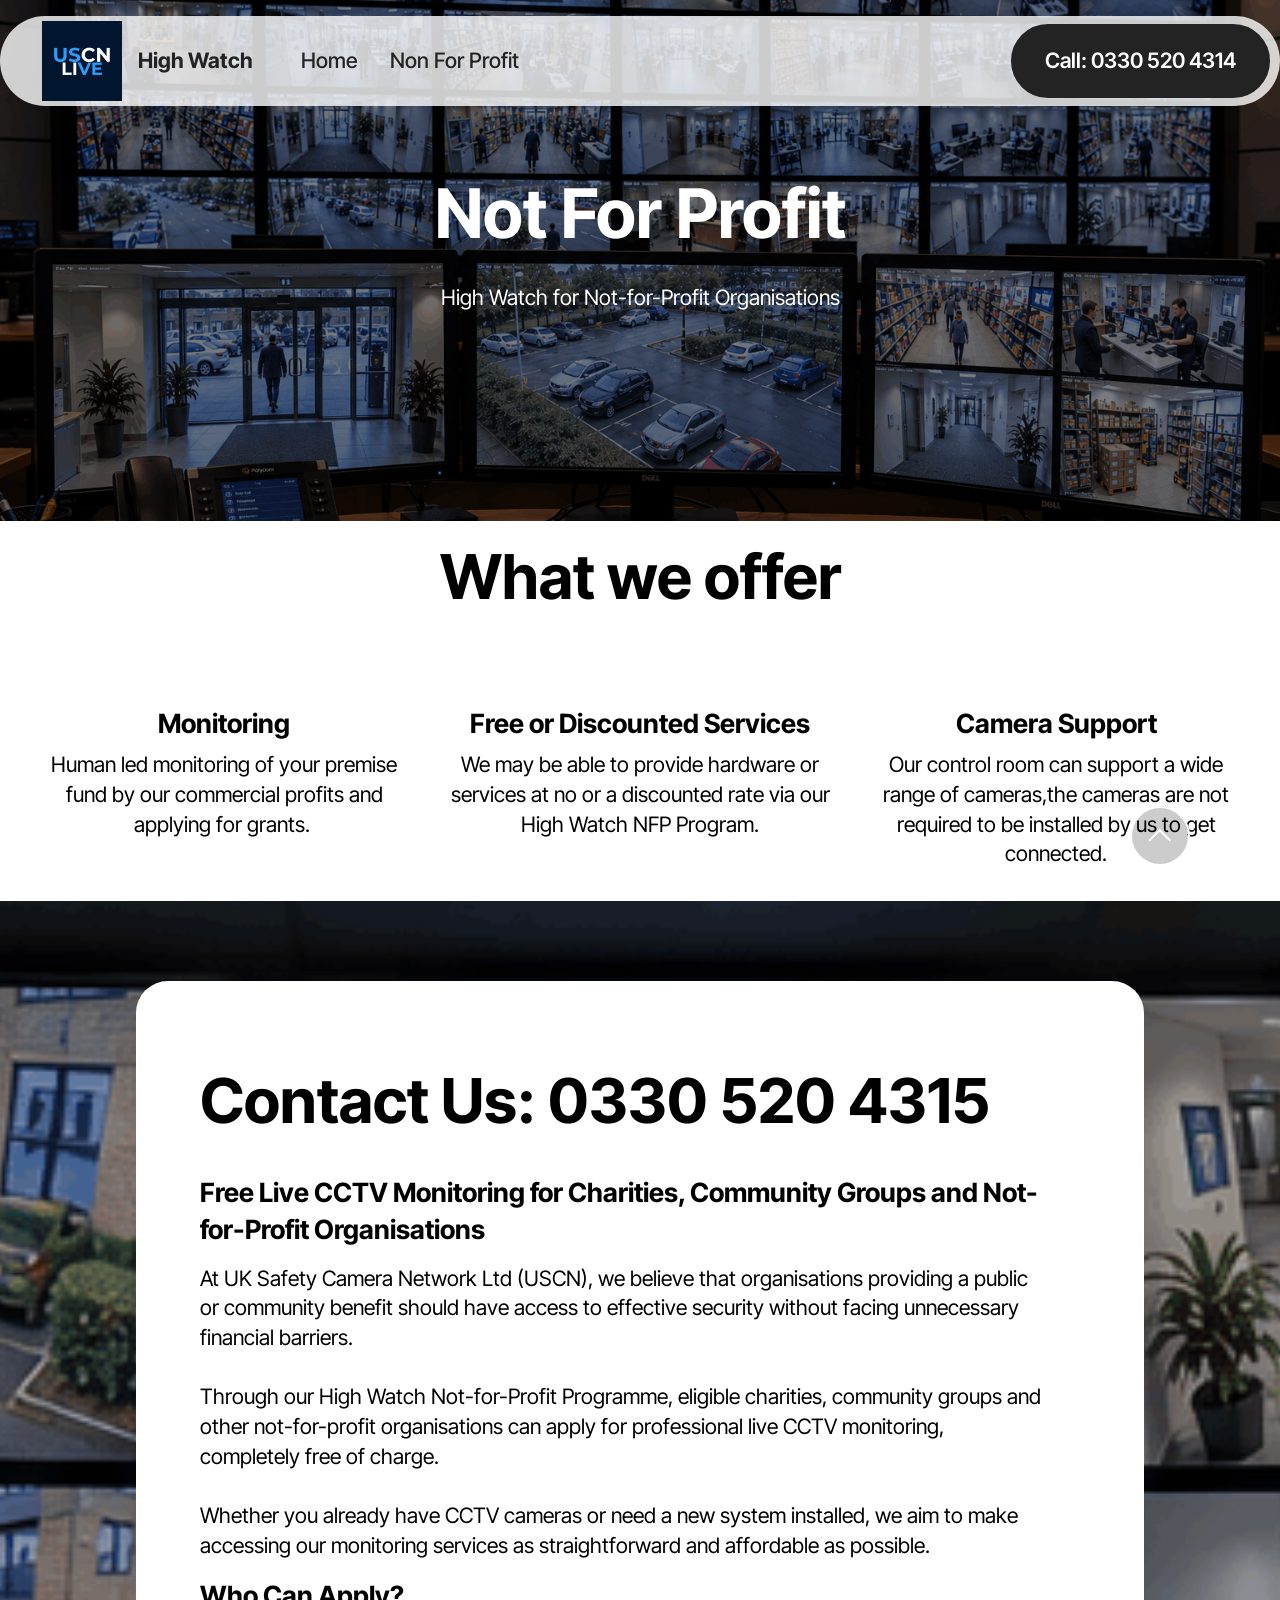
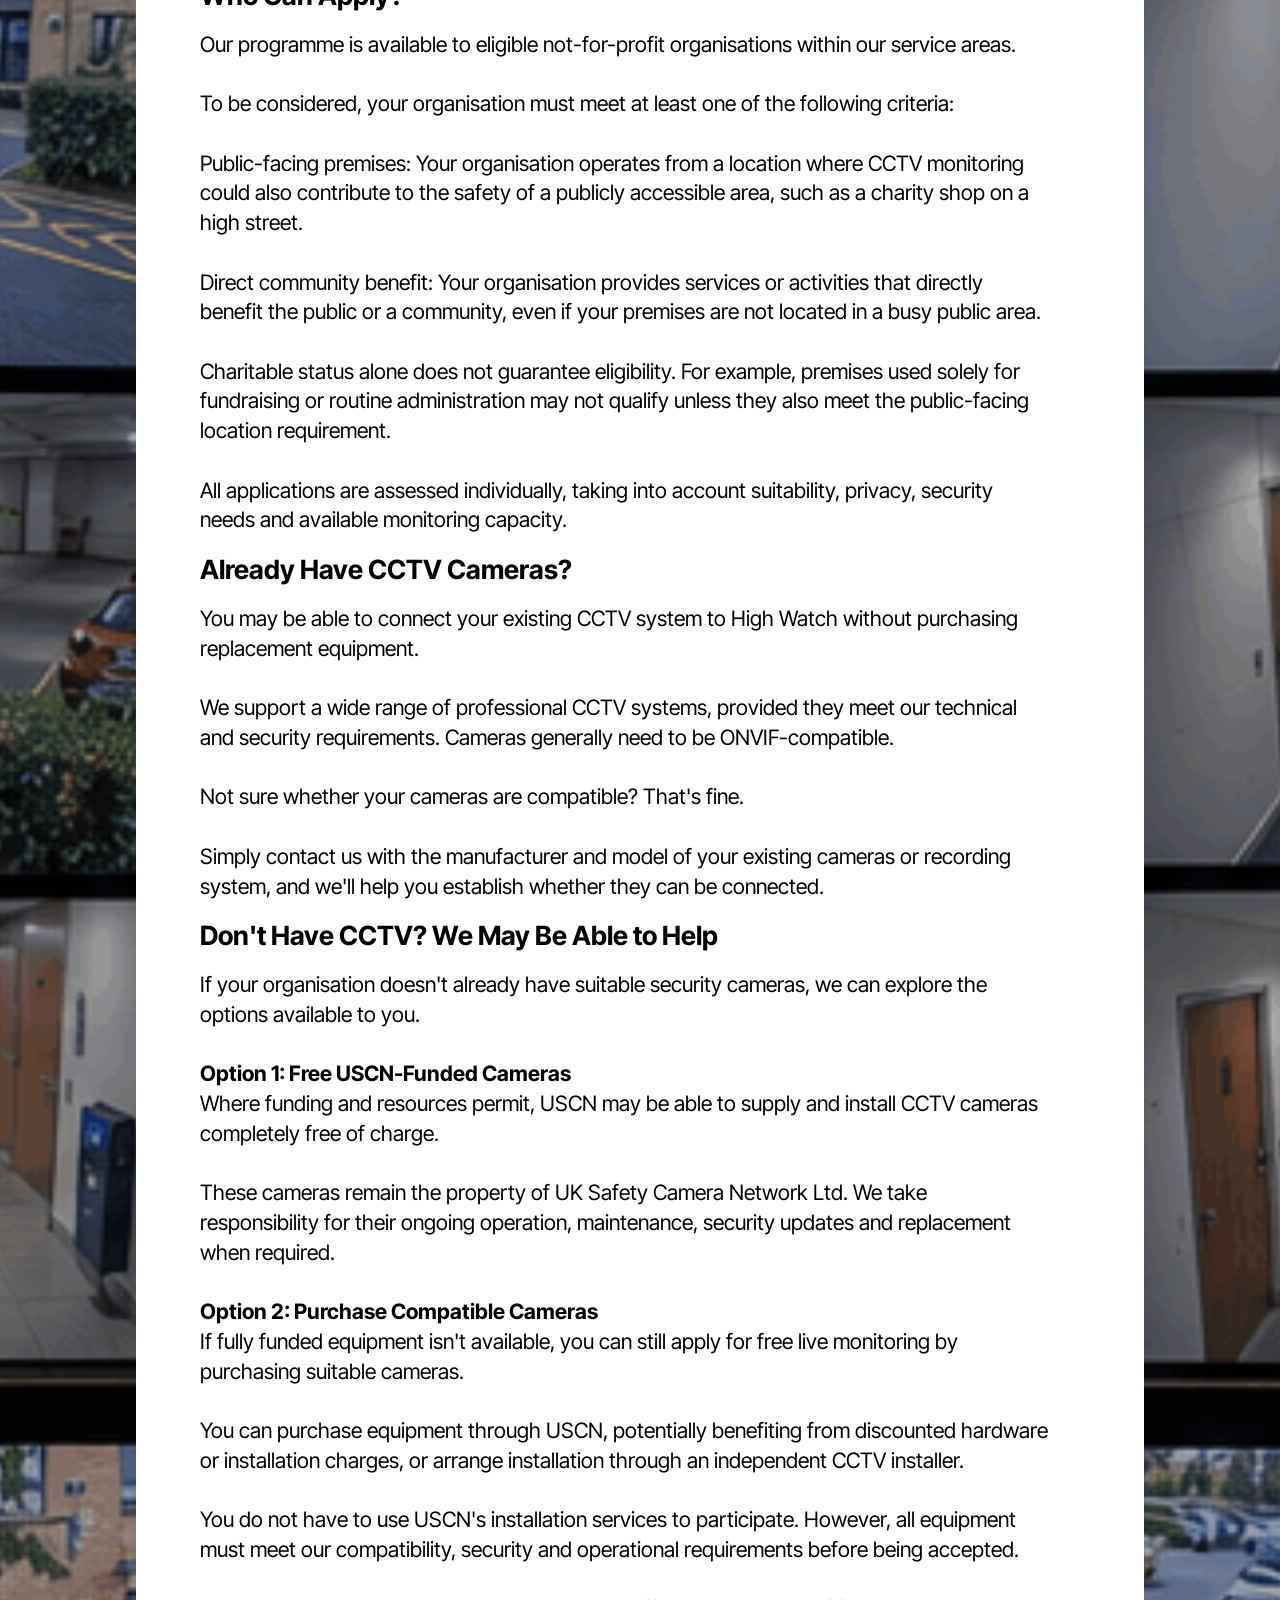
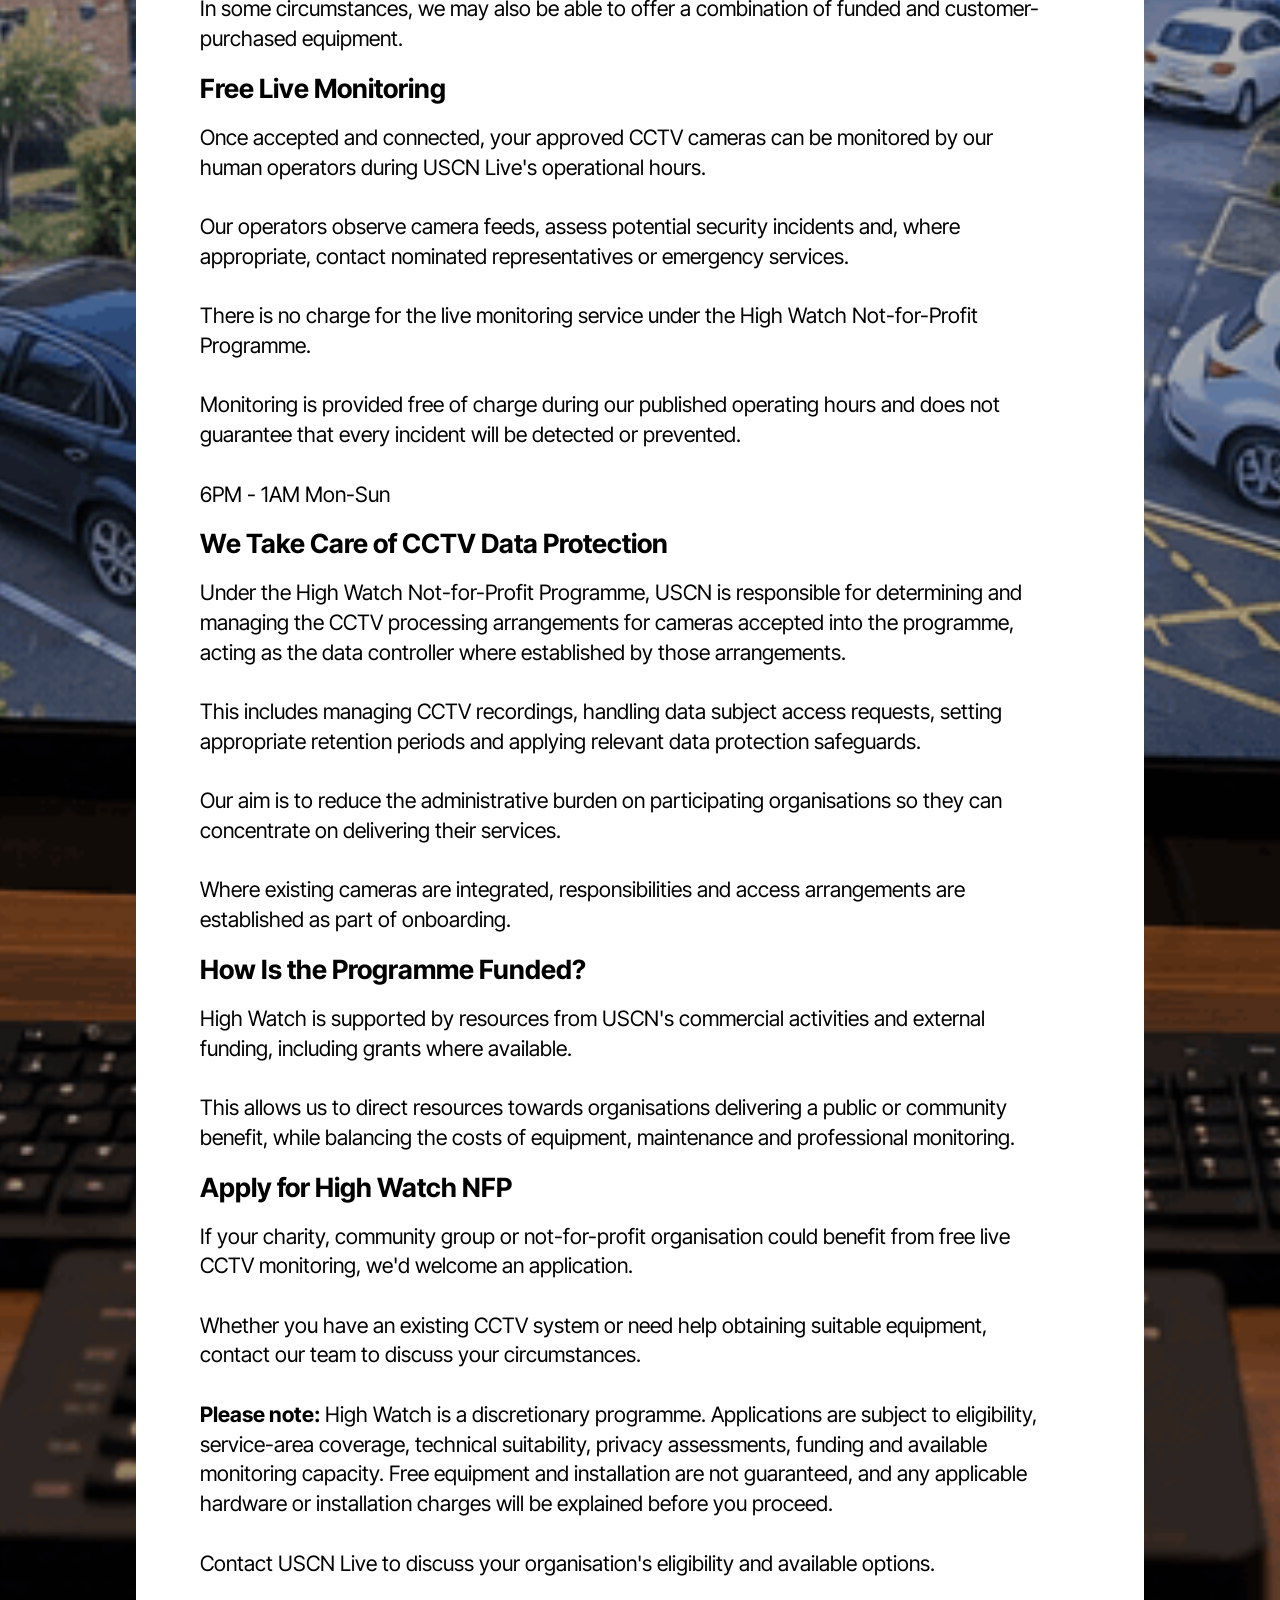
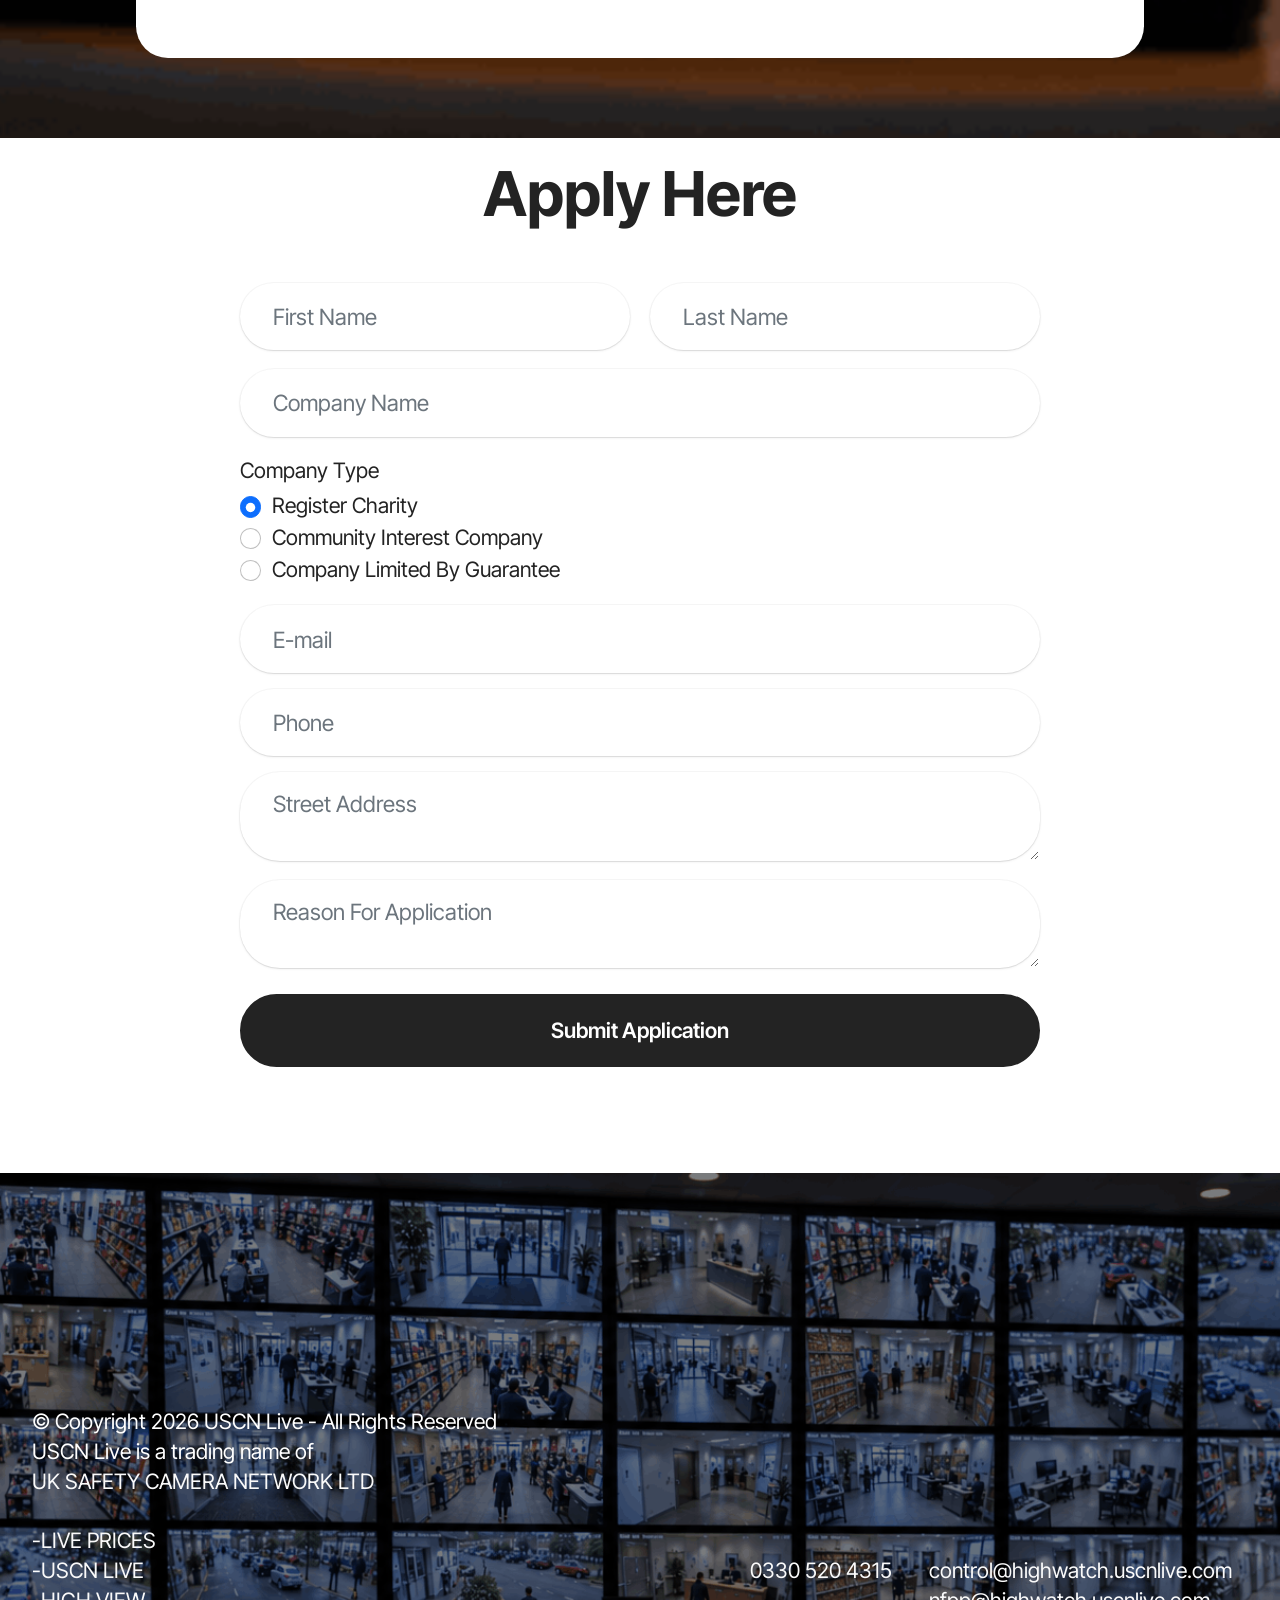
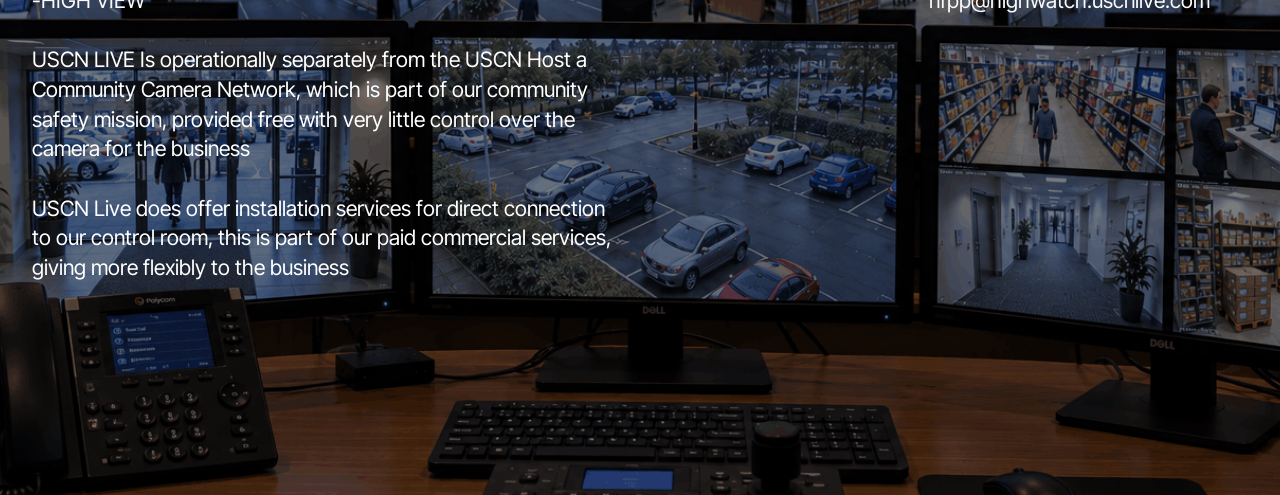
==== non-for-profit.html @ d12009f3 "hgthfgh" ====
<!DOCTYPE html>
<html  >
<head>
  
  <meta charset="UTF-8">
  <meta http-equiv="X-UA-Compatible" content="IE=edge">
  
  <meta name="twitter:card" content="summary_large_image"/>
  <meta name="twitter:image:src" content="assets/images/non-for-profit-meta.png">
  <meta property="og:image" content="assets/images/non-for-profit-meta.png">
  <meta name="twitter:title" content="Free Live Monitoring for Charities and Non Profits USCN High Watch">
  <meta name="viewport" content="width=device-width, initial-scale=1, minimum-scale=1">
  <link rel="shortcut icon" href="assets/images/copy20of20lwg-160x160.png" type="image/x-icon">
  <meta name="description" content="">
  
  
  <title>Free Live Monitoring for Charities and Non Profits USCN High Watch</title>
  <link rel="stylesheet" href="assets/web/assets/mobirise-icons2/mobirise2.css">
  <link rel="stylesheet" href="assets/bootstrap/css/bootstrap.min.css">
  <link rel="stylesheet" href="assets/parallax/jarallax.css">
  <link rel="stylesheet" href="assets/animatecss/animate.css">
  <link rel="stylesheet" href="assets/popup-overlay-plugin/style.css">
  <link rel="stylesheet" href="assets/dropdown/css/style.css">
  <link rel="stylesheet" href="assets/theme/css/style.css">
  <link rel="stylesheet" href="assets/recaptcha.css">
  <link rel="preload" href="https://fonts.googleapis.com/css?family=Inter+Tight:100,200,300,400,500,600,700,800,900,100i,200i,300i,400i,500i,600i,700i,800i,900i&display=swap" as="style" onload="this.onload=null;this.rel='stylesheet'">
  <noscript><link rel="stylesheet" href="https://fonts.googleapis.com/css?family=Inter+Tight:100,200,300,400,500,600,700,800,900,100i,200i,300i,400i,500i,600i,700i,800i,900i&display=swap"></noscript>
  <link rel="preload" as="style" href="assets/mobirise/css/mbr-additional.css?v=07KczK"><link rel="stylesheet" href="assets/mobirise/css/mbr-additional.css?v=07KczK" type="text/css">

  
  
  
</head>
<body>
  
  <section data-bs-version="5.1" class="menu menu1 cid-vzzd3BLCCo" once="menu" id="menu01-38">
	

	<nav class="navbar navbar-dropdown navbar-fixed-top navbar-expand-lg">
		<div class="container">
			<div class="navbar-brand">
				<span class="navbar-logo">
					<a href="index.html">
						<img src="assets/images/copy20of20lwg-160x160.png" alt="USCN" style="height: 5rem;">
					</a>
				</span>
				<span class="navbar-caption-wrap"><a class="navbar-caption text-black text-primary display-4" href="index.html">High Watch</a></span>
			</div>
			<button class="navbar-toggler" type="button" data-toggle="collapse" data-bs-toggle="collapse" data-target="#navbarSupportedContent" data-bs-target="#navbarSupportedContent" aria-controls="navbarNavAltMarkup" aria-expanded="false" aria-label="Toggle navigation">
				<div class="hamburger">
					<span></span>
					<span></span>
					<span></span>
					<span></span>
				</div>
			</button>
			<div class="collapse navbar-collapse" id="navbarSupportedContent">
				<ul class="navbar-nav nav-dropdown" data-app-modern-menu="true"><li class="nav-item">
						<a class="nav-link link text-black text-primary display-4" href="index.html">Home</a>
					</li><li class="nav-item"><a class="nav-link link text-black text-primary display-4" href="non-for-profit.html">Non For Profit</a></li></ul>
				
				<div class="navbar-buttons mbr-section-btn"><a class="btn btn-black display-4" href="tel:+443305204314">Call: 0330 520 4314</a></div>
			</div>
		</div>
	</nav>
</section>

<section data-bs-version="5.1" class="header09 startm5 cid-vzzd3Il1eB mbr-parallax-background" id="header09-39">	
    
	<div class="mbr-overlay" style="opacity: 0.5; background-color: rgb(0, 0, 0);"></div>
	
	<div class="container-fluid">
		<div class="row">
			<div class="content-wrap col-12 col-md-8">
				<h1 class="mbr-section-title mbr-fonts-style mbr-white mb-4 display-1"><strong>Not For Profit</strong></h1>
				
				<p class="mbr-fonts-style mbr-text mbr-white mb-4 display-7">High Watch for Not-for-Profit Organisations</p>
				
			</div>
		</div>
	</div>
</section>

<section data-bs-version="5.1" class="features10 cid-vzzd3J10ed" id="features010-3a">
  

  
  
  <div class="container">
    <div class="row justify-content-center mb-5">
      <div class="col-12 mb-0 content-head">
        <h3 class="mbr-section-title mbr-fonts-style align-center display-2">
          <strong>What we offer</strong></h3>
        
      </div>
    </div>
    <div class="row">
      
      <div class="item features-without-image col-12 col-md-6 col-lg-4 active">
        <div class="item-wrapper">
          <div class="card-box align-left">
            
            <h5 class="card-title mbr-fonts-style display-5"><strong>Monitoring</strong></h5>
            <p class="card-text mbr-fonts-style mb-3 display-7">Human led monitoring of your premise fund by our commercial profits and applying for grants.&nbsp;</p>
            
          </div>
        </div>
      </div><div class="item features-without-image col-12 col-md-6 col-lg-4">
        <div class="item-wrapper">
          <div class="card-box align-left">
            
            <h5 class="card-title mbr-fonts-style display-5"><strong>Free or Discounted Services</strong></h5>
            <p class="card-text mbr-fonts-style mb-3 display-7">We may be able to provide hardware or services at no or a discounted rate via our High Watch NFP Program.</p>
            
          </div>
        </div>
      </div><div class="item features-without-image col-12 col-md-6 col-lg-4">
        <div class="item-wrapper">
          <div class="card-box align-left">
            
            <h5 class="card-title mbr-fonts-style display-5"><strong>Camera Support</strong></h5>
            <p class="card-text mbr-fonts-style mb-3 display-7">Our control room can support a wide range of cameras,the cameras are not required to be installed by us to get connected.<br></p>
            
          </div>
        </div>
      </div>
      
    </div>
  </div>
</section>

<section data-bs-version="5.1" class="article07 cid-vzzd3Lxe4t mbr-parallax-background" id="article07-3b">
  

  
  <div class="mbr-overlay" style="opacity: 0.3; background-color: rgb(0, 0, 0);"></div>
  <div class="container">
    <div class="row justify-content-center">
      <div class="card col-md-12 col-lg-10">
        <div class="card-wrapper">
          <h3 class="card-title mbr-fonts-style mbr-white mt-3 mb-4 display-2"><strong>Contact Us: 0330 520 4315</strong></h3>
          <div class="row card-box align-left">
            
            
            <div class="item features-without-image col-12 active">
              <div class="item-wrapper">
                <h4 class="mbr-section-subtitle mbr-fonts-style mb-3 display-5"><strong>Free Live CCTV Monitoring for Charities, Community Groups and Not-for-Profit Organisations</strong></h4>
                <p class="mbr-text mbr-fonts-style display-7">At UK Safety Camera Network Ltd (USCN), we believe that organisations providing a public or community benefit should have access to effective security without facing unnecessary financial barriers.<br><br>Through our High Watch Not-for-Profit Programme, eligible charities, community groups and other not-for-profit organisations can apply for professional live CCTV monitoring, completely free of charge.<br><br>Whether you already have CCTV cameras or need a new system installed, we aim to make accessing our monitoring services as straightforward and affordable as possible.</p>
              </div>
            </div><div class="item features-without-image col-12">
              <div class="item-wrapper">
                <h4 class="mbr-section-subtitle mbr-fonts-style mb-3 display-5"><strong>Who Can Apply?</strong></h4>
                <p class="mbr-text mbr-fonts-style display-7">Our programme is available to eligible not-for-profit organisations within our service areas.<br><br>To be considered, your organisation must meet at least one of the following criteria:<br><br>Public-facing premises: Your organisation operates from a location where CCTV monitoring could also contribute to the safety of a publicly accessible area, such as a charity shop on a high street.<br><br>Direct community benefit: Your organisation provides services or activities that directly benefit the public or a community, even if your premises are not located in a busy public area.<br><br>Charitable status alone does not guarantee eligibility. For example, premises used solely for fundraising or routine administration may not qualify unless they also meet the public-facing location requirement.<br><br>All applications are assessed individually, taking into account suitability, privacy, security needs and available monitoring capacity.</p>
              </div>
            </div><div class="item features-without-image col-12">
              <div class="item-wrapper">
                <h4 class="mbr-section-subtitle mbr-fonts-style mb-3 display-5"><strong>Already Have CCTV Cameras?</strong></h4>
                <p class="mbr-text mbr-fonts-style display-7">You may be able to connect your existing CCTV system to High Watch without purchasing replacement equipment.<br><br>We support a wide range of professional CCTV systems, provided they meet our technical and security requirements. Cameras generally need to be ONVIF-compatible.<br><br>Not sure whether your cameras are compatible? That's fine.<br><br>Simply contact us with the manufacturer and model of your existing cameras or recording system, and we'll help you establish whether they can be connected.</p>
              </div>
            </div><div class="item features-without-image col-12">
              <div class="item-wrapper">
                <h4 class="mbr-section-subtitle mbr-fonts-style mb-3 display-5"><strong>Don't Have CCTV? We May Be Able to Help</strong></h4>
                <p class="mbr-text mbr-fonts-style display-7">If your organisation doesn't already have suitable security cameras, we can explore the options available to you.<br><br><strong>Option 1: Free USCN-Funded Cameras<br></strong>Where funding and resources permit, USCN may be able to supply and install CCTV cameras completely free of charge.<br><br>These cameras remain the property of UK Safety Camera Network Ltd. We take responsibility for their ongoing operation, maintenance, security updates and replacement when required.<br><br><strong>Option 2: Purchase Compatible Cameras<br></strong>If fully funded equipment isn't available, you can still apply for free live monitoring by purchasing suitable cameras.<br><br>You can purchase equipment through USCN, potentially benefiting from discounted hardware or installation charges, or arrange installation through an independent CCTV installer.<br><br>You do not have to use USCN's installation services to participate. However, all equipment must meet our compatibility, security and operational requirements before being accepted.<br><br>In some circumstances, we may also be able to offer a combination of funded and customer-purchased equipment.</p>
              </div>
            </div><div class="item features-without-image col-12">
              <div class="item-wrapper">
                <h4 class="mbr-section-subtitle mbr-fonts-style mb-3 display-5"><strong>Free Live Monitoring</strong></h4>
                <p class="mbr-text mbr-fonts-style display-7">Once accepted and connected, your approved CCTV cameras can be monitored by our human operators during USCN Live's operational hours.<br><br>Our operators observe camera feeds, assess potential security incidents and, where appropriate, contact nominated representatives or emergency services.<br><br>There is no charge for the live monitoring service under the High Watch Not-for-Profit Programme.<br><br>Monitoring is provided free of charge during our published operating hours and does not guarantee that every incident will be detected or prevented.<br><br>6PM - 1AM Mon-Sun</p>
              </div>
            </div><div class="item features-without-image col-12">
              <div class="item-wrapper">
                <h4 class="mbr-section-subtitle mbr-fonts-style mb-3 display-5"><strong>We Take Care of CCTV Data Protection</strong></h4>
                <p class="mbr-text mbr-fonts-style display-7">Under the High Watch Not-for-Profit Programme, USCN is responsible for determining and managing the CCTV processing arrangements for cameras accepted into the programme, acting as the data controller where established by those arrangements.<br><br>This includes managing CCTV recordings, handling data subject access requests, setting appropriate retention periods and applying relevant data protection safeguards.<br><br>Our aim is to reduce the administrative burden on participating organisations so they can concentrate on delivering their services.<br><br>Where existing cameras are integrated, responsibilities and access arrangements are established as part of onboarding.</p>
              </div>
            </div><div class="item features-without-image col-12">
              <div class="item-wrapper">
                <h4 class="mbr-section-subtitle mbr-fonts-style mb-3 display-5"><strong>How Is the Programme Funded?</strong></h4>
                <p class="mbr-text mbr-fonts-style display-7">High Watch is supported by resources from USCN's commercial activities and external funding, including grants where available.<br><br>This allows us to direct resources towards organisations delivering a public or community benefit, while balancing the costs of equipment, maintenance and professional monitoring.</p>
              </div>
            </div><div class="item features-without-image col-12">
              <div class="item-wrapper">
                <h4 class="mbr-section-subtitle mbr-fonts-style mb-3 display-5"><strong>Apply for High Watch NFP</strong></h4>
                <p class="mbr-text mbr-fonts-style display-7">If your charity, community group or not-for-profit organisation could benefit from free live CCTV monitoring, we'd welcome an application.<br><br>Whether you have an existing CCTV system or need help obtaining suitable equipment, contact our team to discuss your circumstances.<br><br><strong>Please note:</strong> High Watch is a discretionary programme. Applications are subject to eligibility, service-area coverage, technical suitability, privacy assessments, funding and available monitoring capacity. Free equipment and installation are not guaranteed, and any applicable hardware or installation charges will be explained before you proceed.<br><br>Contact USCN Live to discuss your organisation's eligibility and available options.</p>
              </div>
            </div>
            
          </div>
          
        </div>
      </div>
    </div>
  </div>
</section>

<section data-bs-version="5.1" class="form5 cid-vAez39G9LS" id="form02-3j">
    
    
    <div class="container">
        <div class="row justify-content-center">
            <div class="col-12 content-head">
                <div class="mbr-section-head mb-5">
                    <h3 class="mbr-section-title mbr-fonts-style align-center mb-0 display-2">
                        <strong>Apply Here</strong></h3>
                    
                </div>
            </div>
        </div>
        <div class="row justify-content-center">
            <div class="col-lg-8 mx-auto mbr-form" data-form-type="formoid">
<!--Formbuilder Form-->
<form action="https://mobirise.eu/" method="POST" class="mbr-form form-with-styler" data-form-title="HWNFPP"><input type="hidden" name="email" data-form-email="true" value="jetJO0ypiZLIZVEQxRK34cPdvo5sPx5HfXsvsRFOhk7JqkNDu+jWoLNn6WDm+5r4kxaAn+xDT/vtcYr+iAoOVoYhlc8O4ntf+W8/PzB8+JoTq95lcHNySzAMX2gTH/6d.gFGLfFPIKK59VMlRM2gpBWNdfp4g3wnNTJfRmKG2ruN0gMn6u8hEPzkR1sU6ellJpgn+y/F0oDIbzSojNWBStJY8ZHnmR1zUVdTi8fzO5bCTXSxEHbUUm/XQmgRc9VDX">
<div class="row">
<div hidden="hidden" data-form-alert="" class="alert alert-success col-12">Thanks for filling out the form!</div>
<div hidden="hidden" data-form-alert-danger="" class="alert alert-danger col-12"> Oops...! some problem! </div>
</div>
<div class="dragArea row">
<div class="col-lg-12 col-md-12 col-sm-12 form-group">
<div class="row">
<div class="col">
<input type="text" name="nameFirst" placeholder="First Name" data-form-field="nameFirst" class="form-control text-multiple" value="" id="nameFirst-form02-3j">
</div>
<div class="col">
<input type="text" name="nameLast" placeholder="Last Name" data-form-field="nameLast" class="form-control text-multiple" value="" id="nameLast-form02-3j">
</div>
</div>
</div>
<div class="col-lg-12 col-md-12 col-sm-12 form-group" data-for="BusinessName">
<input type="text" name="BusinessName" placeholder="Company Name" data-form-field="BusinessName" class="form-control display-7" required="required" value="" id="BusinessName-form02-3j">
</div>
<div data-for="Companytype" class="col-lg-12 col-md-12 col-sm-12 form-group">
<div class="form-control-label">
<label for="Companytype-form02-3j" class="mbr-fonts-style display-7">Company Type</label>
</div>
<div class="form-check ms-2">
<input type="radio" name="Companytype" data-form-field="Companytype" class="form-check-input display-7" value="Register Charity " checked="" id="Companytype-form02-3j">
<label class="form-check-label display-7">Register Charity </label>
</div>
<div class="form-check ms-2">
<input type="radio" name="Companytype" data-form-field="Companytype" class="form-check-input display-7" value="Community Interest Company" id="Companytype-form02-3j">
<label class="form-check-label display-7">Community Interest Company</label>
</div>
<div class="form-check ms-2">
<input type="radio" name="Companytype" data-form-field="Companytype" class="form-check-input display-7" value="Company Limited By Guarantee " id="Companytype-form02-3j">
<label class="form-check-label display-7">Company Limited By Guarantee </label>
</div>
</div>
<div data-for="email" class="col-md col-sm-12 form-group mb-3">
<input type="email" name="email" placeholder="E-mail" data-form-field="email" required="required" class="form-control display-7" value="" id="email-form02-3j">
</div>
<div data-for="phone" class="col-12 form-group mb-3">
<input type="tel" name="phone" placeholder="Phone" data-form-field="phone" required="required" class="form-control display-7" value="" id="phone-form02-3j">
</div>
<div class="col-lg-12 col-md-12 col-sm-12 form-group" data-for="Address">
<textarea name="Address" placeholder="Street Address" data-form-field="Address" class="form-control display-7" required="required" id="Address-form02-3j"></textarea>
</div>
<div class="col-12 form-group mb-3" data-for="textarea1">
<textarea name="textarea1" placeholder="Reason For Application" data-form-field="textarea" class="form-control display-7" required="required" id="textarea1-form02-3j"></textarea>
</div>
<div class="col-lg-12 col-md-12 col-sm-12 align-center mbr-section-btn">
<button type="submit" class="w-100 w-100 btn btn-black display-7">Submit Application</button>
</div>
</div>
</form><!--Formbuilder Form-->
</div>
        </div>
    </div>
</section>

<section data-bs-version="5.1" class="footer2 cid-vzzd3M3u3O mbr-parallax-background" once="footers" id="footer02-3c">
    

    
    <div class="mbr-overlay" style="opacity: 0.5; background-color: rgb(0, 0, 0);">
    </div>

    <div class="container">
        <div class="row">
            <div class="col-12 col-lg-6 center mt-2 mb-3">
                <p class="mbr-fonts-style copyright mb-0 display-7">
                    <br><br><br><br><br><br>© Copyright 2026 USCN Live - All Rights Reserved<br>USCN Live is a trading name of <br><a href="https://uscn.uk" class="text-white">UK SAFETY CAMERA NETWORK LTD</a><br><br>-<a href="https://uscnlive.com/price/" class="text-white">LIVE PRICES</a><br>-<a href="https://uscnlive.com" class="text-white">USCN LIVE</a><br>-<a href="https://highview.uscnlive.com" class="text-white">HIGH VIEW</a><br><br>USCN LIVE Is operationally separately from the USCN Host a Community Camera Network, which is part of our community safety mission, provided free with very little control over the camera for the business&nbsp;<br><br>USCN Live does offer installation services for direct connection to our control room, this is part of our paid commercial services, giving more flexibly to the business&nbsp;<a href="https://highview.uscnlive.com" class="text-white"><br></a><br><br><br><br><br></p>
            </div>
            <div class="col-12 col-lg-6 center">
                <div class="row-links mt-2 mb-3">
                    <ul class="row-links-soc">
                        
                        
                        
                        
                    <li class="row-links-soc-item mbr-fonts-style display-7"><a href="tel:+443305204314 " class="text-white">0330 520 4315&nbsp;</a></li><li class="row-links-soc-item mbr-fonts-style display-7"><a href="mailto:control@highwatch.uscnlive.com" class="text-white text-primary">control@highwatch.uscnlive.com</a><br><a href="mailto:nfpp@highwatch.uscnlive.com?subject=Non%20For%20Profit%20Program%20Request%3A" class="text-white">nfpp@highwatch.uscnlive.com</a><div><a href="mailto:control@uscnlive.com" class="text-white text-primary"><font color="#232323"><br></font></a><br><br></div></li></ul>
                </div>
            </div>
        </div>
    </div>
</section>


<script src="assets/bootstrap/js/bootstrap.bundle.min.js"></script>
  <script src="assets/parallax/jarallax.js"></script>
  <script src="assets/smoothscroll/smooth-scroll.js"></script>
  <script src="assets/ytplayer/index.js"></script>
  <script src="assets/dropdown/js/navbar-dropdown.js"></script>
  <script src="assets/theme/js/script.js"></script>
  <script src="assets/formoid.min.js"></script>
  
  
  
 <div id="scrollToTop" class="scrollToTop mbr-arrow-up"><a style="text-align: center;"><i class="mbr-arrow-up-icon mbr-arrow-up-icon-cm cm-icon cm-icon-smallarrow-up"></i></a></div>
    <input name="animation" type="hidden">
  </body>
</html>
---- assets/web/assets/mobirise-icons2/mobirise2.css ----
@font-face {
  font-family: 'Moririse2';
  font-display: swap;
  src:  url('mobirise2.eot?f2bix4');
  src:  url('mobirise2.eot?f2bix4#iefix') format('embedded-opentype'),
    url('mobirise2.woff2?f2bix4') format('woff2'),
    url('mobirise2.woff?f2bix4') format('woff'),
    url('mobirise2.ttf?f2bix4') format('truetype'),
    url('mobirise2.svg?f2bix4#mobirise2') format('svg');
  font-weight: normal;
  font-style: normal;
}

[class^="mobi-"], [class*=" mobi-"] {
  /* use !important to prevent issues with browser extensions that change fonts */
  font-family: 'Moririse2' !important;
  speak: none;
  font-style: normal;
  font-weight: normal;
  font-variant: normal;
  text-transform: none;
  line-height: 1;

  /* Better Font Rendering =========== */
  -webkit-font-smoothing: antialiased;
  -moz-osx-font-smoothing: grayscale;
}

.mobi-mbri-add-submenu:before {
  content: "\e900";
}
.mobi-mbri-alert:before {
  content: "\e901";
}
.mobi-mbri-align-center:before {
  content: "\e902";
}
.mobi-mbri-align-justify:before {
  content: "\e903";
}
.mobi-mbri-align-left:before {
  content: "\e904";
}
.mobi-mbri-align-right:before {
  content: "\e905";
}
.mobi-mbri-android:before {
  content: "\e906";
}
.mobi-mbri-apple:before {
  content: "\e907";
}
.mobi-mbri-arrow-down:before {
  content: "\e908";
}
.mobi-mbri-arrow-next:before {
  content: "\e909";
}
.mobi-mbri-arrow-prev:before {
  content: "\e90a";
}
.mobi-mbri-arrow-up:before {
  content: "\e90b";
}
.mobi-mbri-bold:before {
  content: "\e90c";
}
.mobi-mbri-bookmark:before {
  content: "\e90d";
}
.mobi-mbri-bootstrap:before {
  content: "\e90e";
}
.mobi-mbri-briefcase:before {
  content: "\e90f";
}
.mobi-mbri-browse:before {
  content: "\e910";
}
.mobi-mbri-bulleted-list:before {
  content: "\e911";
}
.mobi-mbri-calendar:before {
  content: "\e912";
}
.mobi-mbri-camera:before {
  content: "\e913";
}
.mobi-mbri-cart-add:before {
  content: "\e914";
}
.mobi-mbri-cart-full:before {
  content: "\e915";
}
.mobi-mbri-cash:before {
  content: "\e916";
}
.mobi-mbri-change-style:before {
  content: "\e917";
}
.mobi-mbri-chat:before {
  content: "\e918";
}
.mobi-mbri-clock:before {
  content: "\e919";
}
.mobi-mbri-close:before {
  content: "\e91a";
}
.mobi-mbri-cloud:before {
  content: "\e91b";
}
.mobi-mbri-code:before {
  content: "\e91c";
}
.mobi-mbri-contact-form:before {
  content: "\e91d";
}
.mobi-mbri-credit-card:before {
  content: "\e91e";
}
.mobi-mbri-cursor-click:before {
  content: "\e91f";
}
.mobi-mbri-cust-feedback:before {
  content: "\e920";
}
.mobi-mbri-database:before {
  content: "\e921";
}
.mobi-mbri-delivery:before {
  content: "\e922";
}
.mobi-mbri-desktop:before {
  content: "\e923";
}
.mobi-mbri-devices:before {
  content: "\e924";
}
.mobi-mbri-down:before {
  content: "\e925";
}
.mobi-mbri-download-2:before {
  content: "\e926";
}
.mobi-mbri-download:before {
  content: "\e927";
}
.mobi-mbri-drag-n-drop-2:before {
  content: "\e928";
}
.mobi-mbri-drag-n-drop:before {
  content: "\e929";
}
.mobi-mbri-edit-2:before {
  content: "\e92a";
}
.mobi-mbri-edit:before {
  content: "\e92b";
}
.mobi-mbri-error:before {
  content: "\e92c";
}
.mobi-mbri-extension:before {
  content: "\e92d";
}
.mobi-mbri-features:before {
  content: "\e92e";
}
.mobi-mbri-file:before {
  content: "\e92f";
}
.mobi-mbri-flag:before {
  content: "\e930";
}
.mobi-mbri-folder:before {
  content: "\e931";
}
.mobi-mbri-gift:before {
  content: "\e932";
}
.mobi-mbri-github:before {
  content: "\e933";
}
.mobi-mbri-globe-2:before {
  content: "\e934";
}
.mobi-mbri-globe:before {
  content: "\e935";
}
.mobi-mbri-growing-chart:before {
  content: "\e936";
}
.mobi-mbri-hearth:before {
  content: "\e937";
}
.mobi-mbri-help:before {
  content: "\e938";
}
.mobi-mbri-home:before {
  content: "\e939";
}
.mobi-mbri-hot-cup:before {
  content: "\e93a";
}
.mobi-mbri-idea:before {
  content: "\e93b";
}
.mobi-mbri-image-gallery:before {
  content: "\e93c";
}
.mobi-mbri-image-slider:before {
  content: "\e93d";
}
.mobi-mbri-info:before {
  content: "\e93e";
}
.mobi-mbri-italic:before {
  content: "\e93f";
}
.mobi-mbri-key:before {
  content: "\e940";
}
.mobi-mbri-laptop:before {
  content: "\e941";
}
.mobi-mbri-layers:before {
  content: "\e942";
}
.mobi-mbri-left-right:before {
  content: "\e943";
}
.mobi-mbri-left:before {
  content: "\e944";
}
.mobi-mbri-letter:before {
  content: "\e945";
}
.mobi-mbri-like:before {
  content: "\e946";
}
.mobi-mbri-link:before {
  content: "\e947";
}
.mobi-mbri-lock:before {
  content: "\e948";
}
.mobi-mbri-login:before {
  content: "\e949";
}
.mobi-mbri-logout:before {
  content: "\e94a";
}
.mobi-mbri-magic-stick:before {
  content: "\e94b";
}
.mobi-mbri-map-pin:before {
  content: "\e94c";
}
.mobi-mbri-menu:before {
  content: "\e94d";
}
.mobi-mbri-mobile-2:before {
  content: "\e94e";
}
.mobi-mbri-mobile-horizontal:before {
  content: "\e94f";
}
.mobi-mbri-mobile:before {
  content: "\e950";
}
.mobi-mbri-mobirise:before {
  content: "\e951";
}
.mobi-mbri-more-horizontal:before {
  content: "\e952";
}
.mobi-mbri-more-vertical:before {
  content: "\e953";
}
.mobi-mbri-music:before {
  content: "\e954";
}
.mobi-mbri-new-file:before {
  content: "\e955";
}
.mobi-mbri-numbered-list:before {
  content: "\e956";
}
.mobi-mbri-opened-folder:before {
  content: "\e957";
}
.mobi-mbri-pages:before {
  content: "\e958";
}
.mobi-mbri-paper-plane:before {
  content: "\e959";
}
.mobi-mbri-paperclip:before {
  content: "\e95a";
}
.mobi-mbri-phone:before {
  content: "\e95b";
}
.mobi-mbri-photo:before {
  content: "\e95c";
}
.mobi-mbri-photos:before {
  content: "\e95d";
}
.mobi-mbri-pin:before {
  content: "\e95e";
}
.mobi-mbri-play:before {
  content: "\e95f";
}
.mobi-mbri-plus:before {
  content: "\e960";
}
.mobi-mbri-preview:before {
  content: "\e961";
}
.mobi-mbri-print:before {
  content: "\e962";
}
.mobi-mbri-protect:before {
  content: "\e963";
}
.mobi-mbri-question:before {
  content: "\e964";
}
.mobi-mbri-quote-left:before {
  content: "\e965";
}
.mobi-mbri-quote-right:before {
  content: "\e966";
}
.mobi-mbri-redo:before {
  content: "\e967";
}
.mobi-mbri-refresh:before {
  content: "\e968";
}
.mobi-mbri-responsive-2:before {
  content: "\e969";
}
.mobi-mbri-responsive:before {
  content: "\e96a";
}
.mobi-mbri-right:before {
  content: "\e96b";
}
.mobi-mbri-rocket:before {
  content: "\e96c";
}
.mobi-mbri-sad-face:before {
  content: "\e96d";
}
.mobi-mbri-sale:before {
  content: "\e96e";
}
.mobi-mbri-save:before {
  content: "\e96f";
}
.mobi-mbri-search:before {
  content: "\e970";
}
.mobi-mbri-setting-2:before {
  content: "\e971";
}
.mobi-mbri-setting-3:before {
  content: "\e972";
}
.mobi-mbri-setting:before {
  content: "\e973";
}
.mobi-mbri-share:before {
  content: "\e974";
}
.mobi-mbri-shopping-bag:before {
  content: "\e975";
}
.mobi-mbri-shopping-basket:before {
  content: "\e976";
}
.mobi-mbri-shopping-cart:before {
  content: "\e977";
}
.mobi-mbri-sites:before {
  content: "\e978";
}
.mobi-mbri-smile-face:before {
  content: "\e979";
}
.mobi-mbri-speed:before {
  content: "\e97a";
}
.mobi-mbri-star:before {
  content: "\e97b";
}
.mobi-mbri-success:before {
  content: "\e97c";
}
.mobi-mbri-sun:before {
  content: "\e97d";
}
.mobi-mbri-sun2:before {
  content: "\e97e";
}
.mobi-mbri-tablet-vertical:before {
  content: "\e97f";
}
.mobi-mbri-tablet:before {
  content: "\e980";
}
.mobi-mbri-target:before {
  content: "\e981";
}
.mobi-mbri-timer:before {
  content: "\e982";
}
.mobi-mbri-to-ftp:before {
  content: "\e983";
}
.mobi-mbri-to-local-drive:before {
  content: "\e984";
}
.mobi-mbri-touch-swipe:before {
  content: "\e985";
}
.mobi-mbri-touch:before {
  content: "\e986";
}
.mobi-mbri-trash:before {
  content: "\e987";
}
.mobi-mbri-underline:before {
  content: "\e988";
}
.mobi-mbri-undo:before {
  content: "\e989";
}
.mobi-mbri-unlink:before {
  content: "\e98a";
}
.mobi-mbri-unlock:before {
  content: "\e98b";
}
.mobi-mbri-up-down:before {
  content: "\e98c";
}
.mobi-mbri-up:before {
  content: "\e98d";
}
.mobi-mbri-update:before {
  content: "\e98e";
}
.mobi-mbri-upload-2:before {
  content: "\e98f";
}
.mobi-mbri-upload:before {
  content: "\e990";
}
.mobi-mbri-user-2:before {
  content: "\e991";
}
.mobi-mbri-user:before {
  content: "\e992";
}
.mobi-mbri-users:before {
  content: "\e993";
}
.mobi-mbri-video-play:before {
  content: "\e994";
}
.mobi-mbri-video:before {
  content: "\e995";
}
.mobi-mbri-watch:before {
  content: "\e996";
}
.mobi-mbri-website-theme-2:before {
  content: "\e997";
}
.mobi-mbri-website-theme:before {
  content: "\e998";
}
.mobi-mbri-wifi:before {
  content: "\e999";
}
.mobi-mbri-windows:before {
  content: "\e99a";
}
.mobi-mbri-zoom-in:before {
  content: "\e99b";
}
.mobi-mbri-zoom-out:before {
  content: "\e99c";
}
---- assets/parallax/jarallax.css ----
.jarallax {
    position: relative;
    z-index: 0;
}
.jarallax > .jarallax-img {
    position: absolute;
    object-fit: cover;
    /* support for plugin https://github.com/bfred-it/object-fit-images */
    font-family: 'object-fit: cover;';
    top: 0;
    left: 0;
    width: 100%;
    height: 100%;
    z-index: -1;
}
---- assets/popup-overlay-plugin/style.css ----
html.is-builder .modal-backdrop.show {
    display: none !important;
}
---- assets/dropdown/css/style.css ----
.navbar-dropdown {
  left: 0;
  padding: 0;
  position: absolute;
  right: 0;
  top: 0;
  transition: all 0.45s ease;
  z-index: 1030;
  background: #282828; }
  .navbar-dropdown .navbar-logo {
    margin-right: 0.8rem;
    transition: margin 0.3s ease-in-out;
    vertical-align: middle; }
    .navbar-dropdown .navbar-logo img {
      height: 3.125rem;
      transition: all 0.3s ease-in-out; }
    .navbar-dropdown .navbar-logo.mbr-iconfont {
      font-size: 3.125rem;
      line-height: 3.125rem; }
  .navbar-dropdown .navbar-caption {
    font-weight: 700;
    white-space: normal;
    vertical-align: -4px;
    line-height: 3.125rem !important; }
    .navbar-dropdown .navbar-caption, .navbar-dropdown .navbar-caption:hover {
      color: inherit;
      text-decoration: none; }
  .navbar-dropdown .mbr-iconfont + .navbar-caption {
    vertical-align: -1px; }
  .navbar-dropdown.navbar-fixed-top {
    position: fixed; }
  .navbar-dropdown .navbar-brand span {
    vertical-align: -4px; }
  .navbar-dropdown.bg-color.transparent {
    background: none; }
  .navbar-dropdown.navbar-short .navbar-brand {
    padding: 0.625rem 0; }
    .navbar-dropdown.navbar-short .navbar-brand span {
      vertical-align: -1px; }
  .navbar-dropdown.navbar-short .navbar-caption {
    line-height: 2.375rem !important;
    vertical-align: -2px; }
  .navbar-dropdown.navbar-short .navbar-logo {
    margin-right: 0.5rem; }
    .navbar-dropdown.navbar-short .navbar-logo img {
      height: 2.375rem; }
    .navbar-dropdown.navbar-short .navbar-logo.mbr-iconfont {
      font-size: 2.375rem;
      line-height: 2.375rem; }
  .navbar-dropdown.navbar-short .mbr-table-cell {
    height: 3.625rem; }
  .navbar-dropdown .navbar-close {
    left: 0.6875rem;
    position: fixed;
    top: 0.75rem;
    z-index: 1000; }
  .navbar-dropdown .hamburger-icon {
    content: "";
    display: inline-block;
    vertical-align: middle;
    width: 16px;
    -webkit-box-shadow: 0 -6px 0 1px #282828,0 0 0 1px #282828,0 6px 0 1px #282828;
    -moz-box-shadow: 0 -6px 0 1px #282828,0 0 0 1px #282828,0 6px 0 1px #282828;
    box-shadow: 0 -6px 0 1px #282828,0 0 0 1px #282828,0 6px 0 1px #282828; }

.dropdown-menu .dropdown-toggle[data-toggle="dropdown-submenu"]::after {
  border-bottom: 0.35em solid transparent;
  border-left: 0.35em solid;
  border-right: 0;
  border-top: 0.35em solid transparent;
  margin-left: 0.3rem; }

.dropdown-menu .dropdown-item:focus {
  outline: 0; }

.nav-dropdown {
  font-size: 0.75rem;
  font-weight: 500;
  height: auto !important; }
  .nav-dropdown .nav-btn {
    padding-left: 1rem; }
  .nav-dropdown .link {
    margin: .667em 1.667em;
    font-weight: 500;
    padding: 0;
    transition: color .2s ease-in-out; }
    .nav-dropdown .link.dropdown-toggle {
      margin-right: 2.583em; }
      .nav-dropdown .link.dropdown-toggle::after {
        margin-left: .25rem;
        border-top: 0.35em solid;
        border-right: 0.35em solid transparent;
        border-left: 0.35em solid transparent;
        border-bottom: 0; }
      .nav-dropdown .link.dropdown-toggle[aria-expanded="true"] {
        margin: 0;
        padding: 0.667em 3.263em  0.667em 1.667em; }
  .nav-dropdown .link::after,
  .nav-dropdown .dropdown-item::after {
    color: inherit; }
  .nav-dropdown .btn {
    font-size: 0.75rem;
    font-weight: 700;
    letter-spacing: 0;
    margin-bottom: 0;
    padding-left: 1.25rem;
    padding-right: 1.25rem; }
  .nav-dropdown .dropdown-menu {
    border-radius: 0;
    border: 0;
    left: 0;
    margin: 0;
    padding-bottom: 1.25rem;
    padding-top: 1.25rem;
    position: relative; }
  .nav-dropdown .dropdown-submenu {
    margin-left: 0.125rem;
    top: 0; }
  .nav-dropdown .dropdown-item {
    font-weight: 500;
    line-height: 2;
    padding: 0.3846em 4.615em 0.3846em 1.5385em;
    position: relative;
    transition: color .2s ease-in-out, background-color .2s ease-in-out; }
    .nav-dropdown .dropdown-item::after {
      margin-top: -0.3077em;
      position: absolute;
      right: 1.1538em;
      top: 50%; }
    .nav-dropdown .dropdown-item:focus, .nav-dropdown .dropdown-item:hover {
      background: none; }

@media (max-width: 767px) {
  .nav-dropdown.navbar-toggleable-sm {
    bottom: 0;
    display: none;
    left: 0;
    overflow-x: hidden;
    position: fixed;
    top: 0;
    transform: translateX(-100%);
    -ms-transform: translateX(-100%);
    -webkit-transform: translateX(-100%);
    width: 18.75rem;
    z-index: 999; } }
.nav-dropdown.navbar-toggleable-xl {
  bottom: 0;
  display: none;
  left: 0;
  overflow-x: hidden;
  position: fixed;
  top: 0;
  transform: translateX(-100%);
  -ms-transform: translateX(-100%);
  -webkit-transform: translateX(-100%);
  width: 18.75rem;
  z-index: 999; }

.nav-dropdown-sm {
  display: block !important;
  overflow-x: hidden;
  overflow: auto;
  padding-top: 3.875rem; }
  .nav-dropdown-sm::after {
    content: "";
    display: block;
    height: 3rem;
    width: 100%; }
  .nav-dropdown-sm.collapse.in ~ .navbar-close {
    display: block !important; }
  .nav-dropdown-sm.collapsing, .nav-dropdown-sm.collapse.in {
    transform: translateX(0);
    -ms-transform: translateX(0);
    -webkit-transform: translateX(0);
    transition: all 0.25s ease-out;
    -webkit-transition: all 0.25s ease-out;
    background: #282828; }
  .nav-dropdown-sm.collapsing[aria-expanded="false"] {
    transform: translateX(-100%);
    -ms-transform: translateX(-100%);
    -webkit-transform: translateX(-100%); }
  .nav-dropdown-sm .nav-item {
    display: block;
    margin-left: 0 !important;
    padding-left: 0; }
  .nav-dropdown-sm .link,
  .nav-dropdown-sm .dropdown-item {
    border-top: 1px dotted rgba(255, 255, 255, 0.1);
    font-size: 0.8125rem;
    line-height: 1.6;
    margin: 0 !important;
    padding: 0.875rem 2.4rem 0.875rem 1.5625rem !important;
    position: relative;
    white-space: normal; }
    .nav-dropdown-sm .link:focus, .nav-dropdown-sm .link:hover,
    .nav-dropdown-sm .dropdown-item:focus,
    .nav-dropdown-sm .dropdown-item:hover {
      background: rgba(0, 0, 0, 0.2) !important;
      color: #c0a375; }
  .nav-dropdown-sm .nav-btn {
    position: relative;
    padding: 1.5625rem 1.5625rem 0 1.5625rem; }
    .nav-dropdown-sm .nav-btn::before {
      border-top: 1px dotted rgba(255, 255, 255, 0.1);
      content: "";
      left: 0;
      position: absolute;
      top: 0;
      width: 100%; }
    .nav-dropdown-sm .nav-btn + .nav-btn {
      padding-top: 0.625rem; }
      .nav-dropdown-sm .nav-btn + .nav-btn::before {
        display: none; }
  .nav-dropdown-sm .btn {
    padding: 0.625rem 0; }
  .nav-dropdown-sm .dropdown-toggle[data-toggle="dropdown-submenu"]::after {
    margin-left: .25rem;
    border-top: 0.35em solid;
    border-right: 0.35em solid transparent;
    border-left: 0.35em solid transparent;
    border-bottom: 0; }
  .nav-dropdown-sm .dropdown-toggle[data-toggle="dropdown-submenu"][aria-expanded="true"]::after {
    border-top: 0;
    border-right: 0.35em solid transparent;
    border-left: 0.35em solid transparent;
    border-bottom: 0.35em solid; }
  .nav-dropdown-sm .dropdown-menu {
    margin: 0;
    padding: 0;
    position: relative;
    top: 0;
    left: 0;
    width: 100%;
    border: 0;
    float: none;
    border-radius: 0;
    background: none; }
  .nav-dropdown-sm .dropdown-submenu {
    left: 100%;
    margin-left: 0.125rem;
    margin-top: -1.25rem;
    top: 0; }

.navbar-toggleable-sm .nav-dropdown .dropdown-menu {
  position: absolute; }

.navbar-toggleable-sm .nav-dropdown .dropdown-submenu {
  left: 100%;
  margin-left: 0.125rem;
  margin-top: -1.25rem;
  top: 0; }

.navbar-toggleable-sm.opened .nav-dropdown .dropdown-menu {
  position: relative; }

.navbar-toggleable-sm.opened .nav-dropdown .dropdown-submenu {
  left: 0;
  margin-left: 00rem;
  margin-top: 0rem;
  top: 0; }

.is-builder .nav-dropdown.collapsing {
  transition: none !important; }
---- assets/theme/css/style.css ----
@charset "UTF-8";
section {
  background-color: #ffffff;
}

body {
  font-style: normal;
  line-height: 1.5;
  font-weight: 400;
  color: #232323;
  position: relative;
}

button {
  background-color: transparent;
  border-color: transparent;
}

.embla__button,
.carousel-control {
  background-color: #edefea !important;
  opacity: 0.8 !important;
  color: #464845 !important;
  border-color: #edefea !important;
}

.carousel .close,
.modalWindow .close {
  background-color: #edefea !important;
  color: #464845 !important;
  border-color: #edefea !important;
  opacity: 0.8 !important;
}

.carousel .close:hover,
.modalWindow .close:hover {
  opacity: 1 !important;
}

.carousel-indicators li {
  background-color: #edefea !important;
  border: 2px solid #464845 !important;
}

.carousel-indicators li:hover,
.carousel-indicators li:active {
  opacity: 0.8 !important;
}

.embla__button:hover,
.carousel-control:hover {
  background-color: #edefea !important;
  opacity: 1 !important;
}

.modalWindow-video-container {
  height: 80%;
}

section,
.container,
.container-fluid {
  position: relative;
  word-wrap: break-word;
}

a.mbr-iconfont:hover {
  text-decoration: none;
}

.article .lead p,
.article .lead ul,
.article .lead ol,
.article .lead pre,
.article .lead blockquote {
  margin-bottom: 0;
}

a {
  font-style: normal;
  font-weight: 400;
  cursor: pointer;
}
a, a:hover {
  text-decoration: none;
}

.mbr-section-title {
  font-style: normal;
  line-height: 1.3;
}

.mbr-section-subtitle {
  line-height: 1.3;
}

.mbr-text {
  font-style: normal;
  line-height: 1.7;
}

h1,
h2,
h3,
h4,
h5,
h6,
.display-1,
.display-2,
.display-4,
.display-5,
.display-7,
span,
p,
a {
  line-height: 1;
  word-break: break-word;
  word-wrap: break-word;
  font-weight: 400;
}

b,
strong {
  font-weight: bold;
}

input:-webkit-autofill, input:-webkit-autofill:hover, input:-webkit-autofill:focus, input:-webkit-autofill:active {
  transition-delay: 9999s;
  -webkit-transition-property: background-color, color;
  transition-property: background-color, color;
}

textarea[type=hidden] {
  display: none;
}

section {
  background-position: 50% 50%;
  background-repeat: no-repeat;
  background-size: cover;
}
section .mbr-background-video,
section .mbr-background-video-preview {
  position: absolute;
  bottom: 0;
  left: 0;
  right: 0;
  top: 0;
}

.hidden {
  visibility: hidden;
}

.mbr-z-index20 {
  z-index: 20;
}

/*! Base colors */
.mbr-white {
  color: #ffffff;
}

.mbr-black {
  color: #111111;
}

.mbr-bg-white {
  background-color: #ffffff;
}

.mbr-bg-black {
  background-color: #000000;
}

/*! Text-aligns */
.align-left {
  text-align: left;
}

.align-center {
  text-align: center;
}

.align-right {
  text-align: right;
}

/*! Font-weight  */
.mbr-light {
  font-weight: 300;
}

.mbr-regular {
  font-weight: 400;
}

.mbr-semibold {
  font-weight: 500;
}

.mbr-bold {
  font-weight: 700;
}

/*! Media  */
.media-content {
  flex-basis: 100%;
}

.media-container-row {
  display: flex;
  flex-direction: row;
  flex-wrap: wrap;
  justify-content: center;
  align-content: center;
  align-items: start;
}
.media-container-row .media-size-item {
  width: 400px;
}

.media-container-column {
  display: flex;
  flex-direction: column;
  flex-wrap: wrap;
  justify-content: center;
  align-content: center;
  align-items: stretch;
}
.media-container-column > * {
  width: 100%;
}

@media (min-width: 992px) {
  .media-container-row {
    flex-wrap: nowrap;
  }
}
figure {
  margin-bottom: 0;
  overflow: hidden;
}

figure[mbr-media-size] {
  transition: width 0.1s;
}

img,
iframe {
  display: block;
  width: 100%;
}

.card {
  background-color: transparent;
  border: none;
}

.card-box {
  width: 100%;
}

.card-img {
  text-align: center;
  flex-shrink: 0;
  -webkit-flex-shrink: 0;
}

.media {
  max-width: 100%;
  margin: 0 auto;
}

.mbr-figure {
  align-self: center;
}

.media-container > div {
  max-width: 100%;
}

.mbr-figure img,
.card-img img {
  width: 100%;
}

@media (max-width: 991px) {
  .media-size-item {
    width: auto !important;
  }
  .media {
    width: auto;
  }
  .mbr-figure {
    width: 100% !important;
  }
}
/*! Buttons */
.mbr-section-btn {
  margin-left: -0.6rem;
  margin-right: -0.6rem;
  font-size: 0;
}

.btn {
  font-weight: 600;
  border-width: 1px;
  font-style: normal;
  margin: 0.6rem 0.6rem;
  white-space: normal;
  transition: all 0.2s ease-in-out;
  display: inline-flex;
  align-items: center;
  justify-content: center;
  word-break: break-word;
}

.btn-sm {
  font-weight: 600;
  letter-spacing: 0px;
  transition: all 0.3s ease-in-out;
}

.btn-md {
  font-weight: 600;
  letter-spacing: 0px;
  transition: all 0.3s ease-in-out;
}

.btn-lg {
  font-weight: 600;
  letter-spacing: 0px;
  transition: all 0.3s ease-in-out;
}

.btn-form {
  margin: 0;
}
.btn-form:hover {
  cursor: pointer;
}

nav .mbr-section-btn {
  margin-left: 0rem;
  margin-right: 0rem;
}

/*! Btn icon margin */
.btn .mbr-iconfont,
.btn.btn-sm .mbr-iconfont {
  order: 1;
  cursor: pointer;
  margin-left: 0.5rem;
  vertical-align: sub;
}

.btn.btn-md .mbr-iconfont,
.btn.btn-md .mbr-iconfont {
  margin-left: 0.8rem;
}

.mbr-regular {
  font-weight: 400;
}

.mbr-semibold {
  font-weight: 500;
}

.mbr-bold {
  font-weight: 700;
}

[type=submit] {
  -webkit-appearance: none;
}

/*! Full-screen */
.mbr-fullscreen .mbr-overlay {
  min-height: 100vh;
}

.mbr-fullscreen {
  display: flex;
  display: -moz-flex;
  display: -ms-flex;
  display: -o-flex;
  align-items: center;
  min-height: 100vh;
  padding-top: 3rem;
  padding-bottom: 3rem;
}

/*! Map */
.map {
  height: 25rem;
  position: relative;
}
.map iframe {
  width: 100%;
  height: 100%;
}

/*! Scroll to top arrow */
.mbr-arrow-up {
  bottom: 25px;
  right: 90px;
  position: fixed;
  text-align: right;
  z-index: 5000;
  color: #ffffff;
  font-size: 22px;
}

.mbr-arrow-up a {
  background: rgba(0, 0, 0, 0.2);
  border-radius: 50%;
  color: #fff;
  display: inline-block;
  height: 60px;
  width: 60px;
  border: 2px solid #fff;
  outline-style: none !important;
  position: relative;
  text-decoration: none;
  transition: all 0.3s ease-in-out;
  cursor: pointer;
  text-align: center;
}
.mbr-arrow-up a:hover {
  background-color: rgba(0, 0, 0, 0.4);
}
.mbr-arrow-up a i {
  line-height: 60px;
}

.mbr-arrow-up-icon {
  display: block;
  color: #fff;
}

.mbr-arrow-up-icon::before {
  content: "›";
  display: inline-block;
  font-family: serif;
  font-size: 22px;
  line-height: 1;
  font-style: normal;
  position: relative;
  top: 6px;
  left: -4px;
  transform: rotate(-90deg);
}

/*! Arrow Down */
.mbr-arrow {
  position: absolute;
  bottom: 45px;
  left: 50%;
  width: 60px;
  height: 60px;
  cursor: pointer;
  background-color: rgba(80, 80, 80, 0.5);
  border-radius: 50%;
  transform: translateX(-50%);
}
@media (max-width: 767px) {
  .mbr-arrow {
    display: none;
  }
}
.mbr-arrow > a {
  display: inline-block;
  text-decoration: none;
  outline-style: none;
  animation: arrowdown 1.7s ease-in-out infinite;
  color: #ffffff;
}
.mbr-arrow > a > i {
  position: absolute;
  top: -2px;
  left: 15px;
  font-size: 2rem;
}

#scrollToTop a i::before {
  content: "";
  position: absolute;
  display: block;
  border-bottom: 2.5px solid #fff;
  border-left: 2.5px solid #fff;
  width: 27.8%;
  height: 27.8%;
  left: 50%;
  top: 51%;
  transform: translateY(-30%) translateX(-50%) rotate(135deg);
}

@keyframes arrowdown {
  0% {
    transform: translateY(0px);
  }
  50% {
    transform: translateY(-5px);
  }
  100% {
    transform: translateY(0px);
  }
}
@media (max-width: 500px) {
  .mbr-arrow-up {
    left: 0;
    right: 0;
    text-align: center;
  }
}
/*Gradients animation*/
@keyframes gradient-animation {
  from {
    background-position: 0% 100%;
    animation-timing-function: ease-in-out;
  }
  to {
    background-position: 100% 0%;
    animation-timing-function: ease-in-out;
  }
}
.bg-gradient {
  background-size: 200% 200%;
  animation: gradient-animation 5s infinite alternate;
  -webkit-animation: gradient-animation 5s infinite alternate;
}

.menu .navbar-brand {
  display: -webkit-flex;
}
.menu .navbar-brand span {
  display: flex;
  display: -webkit-flex;
}
.menu .navbar-brand .navbar-caption-wrap {
  display: -webkit-flex;
}
.menu .navbar-brand .navbar-logo img {
  display: -webkit-flex;
  width: auto;
}
@media (min-width: 768px) and (max-width: 991px) {
  .menu .navbar-toggleable-sm .navbar-nav {
    display: -ms-flexbox;
  }
}
@media (max-width: 991px) {
  .menu .navbar-collapse {
    max-height: 93.5vh;
  }
  .menu .navbar-collapse.show {
    overflow: auto;
  }
}
@media (min-width: 992px) {
  .menu .navbar-nav.nav-dropdown {
    display: -webkit-flex;
  }
  .menu .navbar-toggleable-sm .navbar-collapse {
    display: -webkit-flex !important;
  }
  .menu .collapsed .navbar-collapse {
    max-height: 93.5vh;
  }
  .menu .collapsed .navbar-collapse.show {
    overflow: auto;
  }
}
@media (max-width: 767px) {
  .menu .navbar-collapse {
    max-height: 80vh;
  }
}

.nav-link .mbr-iconfont {
  margin-right: 0.5rem;
}

.navbar {
  display: -webkit-flex;
  -webkit-flex-wrap: wrap;
  -webkit-align-items: center;
  -webkit-justify-content: space-between;
}

.navbar-collapse {
  -webkit-flex-basis: 100%;
  -webkit-flex-grow: 1;
  -webkit-align-items: center;
}

.nav-dropdown .link {
  padding: 0.667em 1.667em !important;
  margin: 0 !important;
}

.nav {
  display: -webkit-flex;
  -webkit-flex-wrap: wrap;
}

.row {
  display: -webkit-flex;
  -webkit-flex-wrap: wrap;
}

.justify-content-center {
  -webkit-justify-content: center;
}

.form-inline {
  display: -webkit-flex;
}

.card-wrapper {
  -webkit-flex: 1;
}

.carousel-control {
  z-index: 10;
  display: -webkit-flex;
}

.carousel-controls {
  display: -webkit-flex;
}

.media {
  display: -webkit-flex;
}

.form-group:focus {
  outline: none;
}

.jq-selectbox__select {
  padding: 7px 0;
  position: relative;
}

.jq-selectbox__dropdown {
  overflow: hidden;
  border-radius: 10px;
  position: absolute;
  top: 100%;
  left: 0 !important;
  width: 100% !important;
}

.jq-selectbox__trigger-arrow {
  right: 0;
  transform: translateY(-50%);
}

.jq-selectbox li {
  padding: 1.07em 0.5em;
}

input[type=range] {
  padding-left: 0 !important;
  padding-right: 0 !important;
}

.modal-dialog,
.modal-content {
  height: 100%;
}

.modal-dialog .carousel-inner {
  height: calc(100vh - 1.75rem);
}
@media (max-width: 575px) {
  .modal-dialog .carousel-inner {
    height: calc(100vh - 1rem);
  }
}

.carousel-item {
  text-align: center;
}

.carousel-item img {
  margin: auto;
}

.navbar-toggler {
  align-self: flex-start;
  padding: 0.25rem 0.75rem;
  font-size: 1.25rem;
  line-height: 1;
  background: transparent;
  border: 1px solid transparent;
  border-radius: 0.25rem;
}

.navbar-toggler:focus,
.navbar-toggler:hover {
  text-decoration: none;
  box-shadow: none;
}

.navbar-toggler-icon {
  display: inline-block;
  width: 1.5em;
  height: 1.5em;
  vertical-align: middle;
  content: "";
  background: no-repeat center center;
  background-size: 100% 100%;
}

.navbar-toggler-left {
  position: absolute;
  left: 1rem;
}

.navbar-toggler-right {
  position: absolute;
  right: 1rem;
}

.card-img {
  width: auto;
}

.menu .navbar.collapsed:not(.beta-menu) {
  flex-direction: column;
}

.carousel-item.active,
.carousel-item-next,
.carousel-item-prev {
  display: flex;
}

.note-air-layout .dropup .dropdown-menu,
.note-air-layout .navbar-fixed-bottom .dropdown .dropdown-menu {
  bottom: initial !important;
}

html,
body {
  height: auto;
  min-height: 100vh;
}

.dropup .dropdown-toggle::after {
  display: none;
}

.form-asterisk {
  font-family: initial;
  position: absolute;
  top: -2px;
  font-weight: normal;
}

.form-control-label {
  position: relative;
  cursor: pointer;
  margin-bottom: 0.357em;
  padding: 0;
}

.alert {
  color: #ffffff;
  border-radius: 0;
  border: 0;
  font-size: 1.1rem;
  line-height: 1.5;
  margin-bottom: 1.875rem;
  padding: 1.25rem;
  position: relative;
  text-align: center;
}
.alert.alert-form::after {
  background-color: inherit;
  bottom: -7px;
  content: "";
  display: block;
  height: 14px;
  left: 50%;
  margin-left: -7px;
  position: absolute;
  transform: rotate(45deg);
  width: 14px;
}

.form-control {
  background-color: #ffffff;
  background-clip: border-box;
  color: #232323;
  line-height: 1rem !important;
  height: auto;
  padding: 1.2rem 2rem;
  transition: border-color 0.25s ease 0s;
  border: 1px solid transparent !important;
  border-radius: 4px;
  box-shadow: rgba(0, 0, 0, 0.07) 0px 1px 1px 0px, rgba(0, 0, 0, 0.07) 0px 1px 3px 0px, rgba(0, 0, 0, 0.03) 0px 0px 0px 1px;
}
.form-active .form-control:invalid {
  border-color: red;
}

.row > * {
  padding-right: 1rem;
  padding-left: 1rem;
}

form .row {
  margin-left: -0.6rem;
  margin-right: -0.6rem;
}
form .row [class*=col] {
  padding-left: 0.6rem;
  padding-right: 0.6rem;
}

form .mbr-section-btn {
  padding-left: 0.6rem;
  padding-right: 0.6rem;
}

form .form-check-input {
  margin-top: 0.5;
}

textarea.form-control {
  line-height: 1.5rem !important;
}

.form-group {
  margin-bottom: 1.2rem;
}

.form-control,
form .btn {
  min-height: 48px;
}

.gdpr-block label span.textGDPR input[name=gdpr] {
  top: 7px;
}

.form-control:focus {
  box-shadow: none;
}

:focus {
  outline: none;
}

.mbr-overlay {
  background-color: #000;
  bottom: 0;
  left: 0;
  opacity: 0.5;
  position: absolute;
  right: 0;
  top: 0;
  z-index: 0;
  pointer-events: none;
}

blockquote {
  font-style: italic;
  padding: 3rem;
  font-size: 1.09rem;
  position: relative;
  border-left: 3px solid;
}

ul,
ol,
pre,
blockquote {
  margin-bottom: 2.3125rem;
}

.mt-4 {
  margin-top: 2rem !important;
}

.mb-4 {
  margin-bottom: 2rem !important;
}

.container,
.container-fluid {
  padding-left: 16px;
  padding-right: 16px;
}

.row {
  margin-left: -16px;
  margin-right: -16px;
}
.row > [class*=col] {
  padding-left: 16px;
  padding-right: 16px;
}

@media (min-width: 992px) {
  .container-fluid {
    padding-left: 32px;
    padding-right: 32px;
  }
}
@media (max-width: 991px) {
  .mbr-container {
    padding-left: 16px;
    padding-right: 16px;
  }
}
.app-video-wrapper > img {
  opacity: 1;
}

.app-video-wrapper {
  background: transparent;
}

.item {
  position: relative;
}

.dropdown-menu .dropdown-menu {
  left: 100%;
}

.dropdown-item + .dropdown-menu {
  display: none;
}

.dropdown-item:hover + .dropdown-menu,
.dropdown-menu:hover {
  display: block;
}

@media (min-aspect-ratio: 16/9) {
  .mbr-video-foreground {
    height: 300% !important;
    top: -100% !important;
  }
}
@media (max-aspect-ratio: 16/9) {
  .mbr-video-foreground {
    width: 300% !important;
    left: -100% !important;
  }
}
---- assets/recaptcha.css ----
.grecaptcha-badge{
	visibility: collapse !important;  
}
---- assets/mobirise/css/mbr-additional.css ----
.btn {
  border-width: 2px;
}
img,
.card-wrap,
.card-wrapper,
.video-wrapper,
.mbr-figure iframe,
.google-map iframe,
.slide-content,
.plan,
.card,
.item-wrapper,
.item-wrapper .mbr-overlay {
  border-radius: 2rem !important;
}
.video-wrapper {
  overflow: hidden;
}
body {
  font-family: Inter Tight;
}
.display-1 {
  font-family: 'Inter Tight', sans-serif;
  font-size: 5rem;
  line-height: 1;
}
.display-1 > .mbr-iconfont {
  font-size: 6.25rem;
}
.display-2 {
  font-family: 'Inter Tight', sans-serif;
  font-size: 4.5rem;
  line-height: 1;
}
.display-2 > .mbr-iconfont {
  font-size: 5.625rem;
}
.display-4 {
  font-family: 'Inter Tight', sans-serif;
  font-size: 1.4rem;
  line-height: 1.5;
}
.display-4 > .mbr-iconfont {
  font-size: 1.75rem;
}
.display-5 {
  font-family: 'Inter Tight', sans-serif;
  font-size: 1.8rem;
  line-height: 1.5;
}
.display-5 > .mbr-iconfont {
  font-size: 2.25rem;
}
.display-7 {
  font-family: 'Inter Tight', sans-serif;
  font-size: 1.4rem;
  line-height: 1.3;
}
.display-7 > .mbr-iconfont {
  font-size: 1.75rem;
}
/* ---- Fluid typography for mobile devices ---- */
/* 1.4 - font scale ratio ( bootstrap == 1.42857 ) */
/* 100vw - current viewport width */
/* (48 - 20)  48 == 48rem == 768px, 20 == 20rem == 320px(minimal supported viewport) */
/* 0.65 - min scale variable, may vary */
@media (max-width: 992px) {
  .display-1 {
    font-size: 4rem;
  }
}
@media (max-width: 768px) {
  .display-1 {
    font-size: 3.5rem;
    font-size: calc( 2.4rem + (5 - 2.4) * ((100vw - 20rem) / (48 - 20)));
    line-height: calc( 1.1 * (2.4rem + (5 - 2.4) * ((100vw - 20rem) / (48 - 20))));
  }
  .display-2 {
    font-size: 3.6rem;
    font-size: calc( 2.225rem + (4.5 - 2.225) * ((100vw - 20rem) / (48 - 20)));
    line-height: calc( 1.3 * (2.225rem + (4.5 - 2.225) * ((100vw - 20rem) / (48 - 20))));
  }
  .display-4 {
    font-size: 1.12rem;
    font-size: calc( 1.14rem + (1.4 - 1.14) * ((100vw - 20rem) / (48 - 20)));
    line-height: calc( 1.4 * (1.14rem + (1.4 - 1.14) * ((100vw - 20rem) / (48 - 20))));
  }
  .display-5 {
    font-size: 1.44rem;
    font-size: calc( 1.28rem + (1.8 - 1.28) * ((100vw - 20rem) / (48 - 20)));
    line-height: calc( 1.4 * (1.28rem + (1.8 - 1.28) * ((100vw - 20rem) / (48 - 20))));
  }
  .display-7 {
    font-size: 1.12rem;
    font-size: calc( 1.14rem + (1.4 - 1.14) * ((100vw - 20rem) / (48 - 20)));
    line-height: calc( 1.4 * (1.14rem + (1.4 - 1.14) * ((100vw - 20rem) / (48 - 20))));
  }
}
@media (min-width: 992px) and (max-width: 1400px) {
  .display-1 {
    font-size: 3.5rem;
    font-size: calc( 2.4rem + (5 - 2.4) * ((100vw - 62rem) / (87 - 62)));
    line-height: calc( 1.1 * (2.4rem + (5 - 2.4) * ((100vw - 62rem) / (87 - 62))));
  }
  .display-2 {
    font-size: 3.6rem;
    font-size: calc( 2.225rem + (4.5 - 2.225) * ((100vw - 62rem) / (87 - 62)));
    line-height: calc( 1.3 * (2.225rem + (4.5 - 2.225) * ((100vw - 62rem) / (87 - 62))));
  }
  .display-4 {
    font-size: 1.12rem;
    font-size: calc( 1.14rem + (1.4 - 1.14) * ((100vw - 62rem) / (87 - 62)));
    line-height: calc( 1.4 * (1.14rem + (1.4 - 1.14) * ((100vw - 62rem) / (87 - 62))));
  }
  .display-5 {
    font-size: 1.44rem;
    font-size: calc( 1.28rem + (1.8 - 1.28) * ((100vw - 62rem) / (87 - 62)));
    line-height: calc( 1.4 * (1.28rem + (1.8 - 1.28) * ((100vw - 62rem) / (87 - 62))));
  }
  .display-7 {
    font-size: 1.12rem;
    font-size: calc( 1.14rem + (1.4 - 1.14) * ((100vw - 62rem) / (87 - 62)));
    line-height: calc( 1.4 * (1.14rem + (1.4 - 1.14) * ((100vw - 62rem) / (87 - 62))));
  }
}
/* Buttons */
.btn {
  padding: 1.25rem 2rem;
  border-radius: 4px;
}
@media (max-width: 767px) {
  .btn {
    padding: 0.75rem 1.5rem;
  }
}
.btn-sm {
  padding: 0.6rem 1.2rem;
  border-radius: 4px;
}
.btn-md {
  padding: 0.6rem 1.2rem;
  border-radius: 4px;
}
.btn-lg {
  padding: 1.25rem 2rem;
  border-radius: 4px;
}
.bg-primary {
  background-color: #000000 !important;
}
.bg-success {
  background-color: #3a341c !important;
}
.bg-info {
  background-color: #320707 !important;
}
.bg-warning {
  background-color: #00c4be !important;
}
.bg-danger {
  background-color: #ffea64 !important;
}
.btn-primary,
.btn-primary:active {
  background-color: #000000 !important;
  border-color: #000000 !important;
  color: #ffffff !important;
  box-shadow: none;
}
.btn-primary:hover,
.btn-primary:focus,
.btn-primary.focus,
.btn-primary.active {
  color: inherit;
  background-color: #1a1a1a !important;
  border-color: #1a1a1a !important;
  box-shadow: none;
}
.btn-primary.disabled,
.btn-primary:disabled {
  color: #ffffff !important;
  background-color: #1a1a1a !important;
  border-color: #1a1a1a !important;
}
.btn-secondary,
.btn-secondary:active {
  background-color: #ffd7ef !important;
  border-color: #ffd7ef !important;
  color: #d70081 !important;
  box-shadow: none;
}
.btn-secondary:hover,
.btn-secondary:focus,
.btn-secondary.focus,
.btn-secondary.active {
  color: inherit;
  background-color: #ffffff !important;
  border-color: #ffffff !important;
  box-shadow: none;
}
.btn-secondary.disabled,
.btn-secondary:disabled {
  color: #d70081 !important;
  background-color: #ffffff !important;
  border-color: #ffffff !important;
}
.btn-info,
.btn-info:active {
  background-color: #320707 !important;
  border-color: #320707 !important;
  color: #ffffff !important;
  box-shadow: none;
}
.btn-info:hover,
.btn-info:focus,
.btn-info.focus,
.btn-info.active {
  color: inherit;
  background-color: #5f0d0d !important;
  border-color: #5f0d0d !important;
  box-shadow: none;
}
.btn-info.disabled,
.btn-info:disabled {
  color: #ffffff !important;
  background-color: #5f0d0d !important;
  border-color: #5f0d0d !important;
}
.btn-success,
.btn-success:active {
  background-color: #3a341c !important;
  border-color: #3a341c !important;
  color: #ffffff !important;
  box-shadow: none;
}
.btn-success:hover,
.btn-success:focus,
.btn-success.focus,
.btn-success.active {
  color: inherit;
  background-color: #5c532d !important;
  border-color: #5c532d !important;
  box-shadow: none;
}
.btn-success.disabled,
.btn-success:disabled {
  color: #ffffff !important;
  background-color: #5c532d !important;
  border-color: #5c532d !important;
}
.btn-warning,
.btn-warning:active {
  background-color: #00c4be !important;
  border-color: #00c4be !important;
  color: #ffffff !important;
  box-shadow: none;
}
.btn-warning:hover,
.btn-warning:focus,
.btn-warning.focus,
.btn-warning.active {
  color: inherit;
  background-color: #00f7ef !important;
  border-color: #00f7ef !important;
  box-shadow: none;
}
.btn-warning.disabled,
.btn-warning:disabled {
  color: #ffffff !important;
  background-color: #00f7ef !important;
  border-color: #00f7ef !important;
}
.btn-danger,
.btn-danger:active {
  background-color: #ffea64 !important;
  border-color: #ffea64 !important;
  color: #645600 !important;
  box-shadow: none;
}
.btn-danger:hover,
.btn-danger:focus,
.btn-danger.focus,
.btn-danger.active {
  color: inherit;
  background-color: #fff197 !important;
  border-color: #fff197 !important;
  box-shadow: none;
}
.btn-danger.disabled,
.btn-danger:disabled {
  color: #645600 !important;
  background-color: #fff197 !important;
  border-color: #fff197 !important;
}
.btn-white,
.btn-white:active {
  background-color: #eff0ec !important;
  border-color: #eff0ec !important;
  color: #757b62 !important;
  box-shadow: none;
}
.btn-white:hover,
.btn-white:focus,
.btn-white.focus,
.btn-white.active {
  color: inherit;
  background-color: #ffffff !important;
  border-color: #ffffff !important;
  box-shadow: none;
}
.btn-white.disabled,
.btn-white:disabled {
  color: #757b62 !important;
  background-color: #ffffff !important;
  border-color: #ffffff !important;
}
.btn-black,
.btn-black:active {
  background-color: #232323 !important;
  border-color: #232323 !important;
  color: #ffffff !important;
  box-shadow: none;
}
.btn-black:hover,
.btn-black:focus,
.btn-black.focus,
.btn-black.active {
  color: inherit;
  background-color: #3d3d3d !important;
  border-color: #3d3d3d !important;
  box-shadow: none;
}
.btn-black.disabled,
.btn-black:disabled {
  color: #ffffff !important;
  background-color: #3d3d3d !important;
  border-color: #3d3d3d !important;
}
.btn-primary-outline,
.btn-primary-outline:active {
  background-color: transparent !important;
  border-color: #000000;
  color: #000000;
}
.btn-primary-outline:hover,
.btn-primary-outline:focus,
.btn-primary-outline.focus,
.btn-primary-outline.active {
  color: #000000 !important;
  background-color: transparent !important;
  border-color: #000000 !important;
  box-shadow: none !important;
}
.btn-primary-outline.disabled,
.btn-primary-outline:disabled {
  color: #ffffff !important;
  background-color: #000000 !important;
  border-color: #000000 !important;
}
.btn-secondary-outline,
.btn-secondary-outline:active {
  background-color: transparent !important;
  border-color: #ffd7ef;
  color: #ffd7ef;
}
.btn-secondary-outline:hover,
.btn-secondary-outline:focus,
.btn-secondary-outline.focus,
.btn-secondary-outline.active {
  color: #ff80cc !important;
  background-color: transparent !important;
  border-color: #ff80cc !important;
  box-shadow: none !important;
}
.btn-secondary-outline.disabled,
.btn-secondary-outline:disabled {
  color: #d70081 !important;
  background-color: #ffd7ef !important;
  border-color: #ffd7ef !important;
}
.btn-info-outline,
.btn-info-outline:active {
  background-color: transparent !important;
  border-color: #320707;
  color: #320707;
}
.btn-info-outline:hover,
.btn-info-outline:focus,
.btn-info-outline.focus,
.btn-info-outline.active {
  color: #000000 !important;
  background-color: transparent !important;
  border-color: #000000 !important;
  box-shadow: none !important;
}
.btn-info-outline.disabled,
.btn-info-outline:disabled {
  color: #ffffff !important;
  background-color: #320707 !important;
  border-color: #320707 !important;
}
.btn-success-outline,
.btn-success-outline:active {
  background-color: transparent !important;
  border-color: #3a341c;
  color: #3a341c;
}
.btn-success-outline:hover,
.btn-success-outline:focus,
.btn-success-outline.focus,
.btn-success-outline.active {
  color: #000000 !important;
  background-color: transparent !important;
  border-color: #000000 !important;
  box-shadow: none !important;
}
.btn-success-outline.disabled,
.btn-success-outline:disabled {
  color: #ffffff !important;
  background-color: #3a341c !important;
  border-color: #3a341c !important;
}
.btn-warning-outline,
.btn-warning-outline:active {
  background-color: transparent !important;
  border-color: #00c4be;
  color: #00c4be;
}
.btn-warning-outline:hover,
.btn-warning-outline:focus,
.btn-warning-outline.focus,
.btn-warning-outline.active {
  color: #006d6a !important;
  background-color: transparent !important;
  border-color: #006d6a !important;
  box-shadow: none !important;
}
.btn-warning-outline.disabled,
.btn-warning-outline:disabled {
  color: #ffffff !important;
  background-color: #00c4be !important;
  border-color: #00c4be !important;
}
.btn-danger-outline,
.btn-danger-outline:active {
  background-color: transparent !important;
  border-color: #ffea64;
  color: #ffea64;
}
.btn-danger-outline:hover,
.btn-danger-outline:focus,
.btn-danger-outline.focus,
.btn-danger-outline.active {
  color: #ffde0d !important;
  background-color: transparent !important;
  border-color: #ffde0d !important;
  box-shadow: none !important;
}
.btn-danger-outline.disabled,
.btn-danger-outline:disabled {
  color: #645600 !important;
  background-color: #ffea64 !important;
  border-color: #ffea64 !important;
}
.btn-black-outline,
.btn-black-outline:active {
  background-color: transparent !important;
  border-color: #232323;
  color: #232323;
}
.btn-black-outline:hover,
.btn-black-outline:focus,
.btn-black-outline.focus,
.btn-black-outline.active {
  color: #000000 !important;
  background-color: transparent !important;
  border-color: #000000 !important;
  box-shadow: none !important;
}
.btn-black-outline.disabled,
.btn-black-outline:disabled {
  color: #ffffff !important;
  background-color: #232323 !important;
  border-color: #232323 !important;
}
.btn-white-outline,
.btn-white-outline:active {
  background-color: transparent !important;
  border-color: #fafafa;
  color: #fafafa;
}
.btn-white-outline:hover,
.btn-white-outline:focus,
.btn-white-outline.focus,
.btn-white-outline.active {
  color: #cfcfcf !important;
  background-color: transparent !important;
  border-color: #cfcfcf !important;
  box-shadow: none !important;
}
.btn-white-outline.disabled,
.btn-white-outline:disabled {
  color: #7a7a7a !important;
  background-color: #fafafa !important;
  border-color: #fafafa !important;
}
.text-primary {
  color: #000000 !important;
}
.text-secondary {
  color: #ffd7ef !important;
}
.text-success {
  color: #3a341c !important;
}
.text-info {
  color: #320707 !important;
}
.text-warning {
  color: #00c4be !important;
}
.text-danger {
  color: #ffea64 !important;
}
.text-white {
  color: #fafafa !important;
}
.text-black {
  color: #232323 !important;
}
a.text-primary:hover,
a.text-primary:focus,
a.text-primary.active {
  color: #000000 !important;
}
a.text-secondary:hover,
a.text-secondary:focus,
a.text-secondary.active {
  color: #ff71c6 !important;
}
a.text-success:hover,
a.text-success:focus,
a.text-success.active {
  color: #000000 !important;
}
a.text-info:hover,
a.text-info:focus,
a.text-info.active {
  color: #000000 !important;
}
a.text-warning:hover,
a.text-warning:focus,
a.text-warning.active {
  color: #005e5b !important;
}
a.text-danger:hover,
a.text-danger:focus,
a.text-danger.active {
  color: #fddb00 !important;
}
a.text-white:hover,
a.text-white:focus,
a.text-white.active {
  color: #c7c7c7 !important;
}
a.text-black:hover,
a.text-black:focus,
a.text-black.active {
  color: #000000 !important;
}
a[class*="text-"]:not(.nav-link):not(.dropdown-item):not([role]):not(.navbar-caption) {
  position: relative;
  background-image: transparent;
  background-size: 10000px 2px;
  background-repeat: no-repeat;
  background-position: 0px 1.2em;
  background-position: -10000px 1.2em;
}
a[class*="text-"]:not(.nav-link):not(.dropdown-item):not([role]):not(.navbar-caption):hover {
  transition: background-position 2s ease-in-out;
  background-image: linear-gradient(currentColor 50%, currentColor 50%);
  background-position: 0px 1.2em;
}
.nav-tabs .nav-link.active {
  color: #000000;
}
.nav-tabs .nav-link:not(.active) {
  color: #232323;
}
.alert-success {
  background-color: #70c770;
}
.alert-info {
  background-color: #320707;
}
.alert-warning {
  background-color: #00c4be;
}
.alert-danger {
  background-color: #ffea64;
}
.mbr-section-btn .btn:not(.btn-form) {
  border-radius: 100px;
}
.mbr-gallery-filter li a {
  border-radius: 100px !important;
}
.mbr-gallery-filter li.active .btn {
  background-color: #000000;
  border-color: #000000;
  color: #ffffff;
}
.mbr-gallery-filter li.active .btn:focus {
  box-shadow: none;
}
.nav-tabs .nav-link {
  border-radius: 100px !important;
}
a,
a:hover {
  color: #000000;
}
.mbr-plan-header.bg-primary .mbr-plan-subtitle,
.mbr-plan-header.bg-primary .mbr-plan-price-desc {
  color: #b3b3b3;
}
.mbr-plan-header.bg-success .mbr-plan-subtitle,
.mbr-plan-header.bg-success .mbr-plan-price-desc {
  color: #c0b27c;
}
.mbr-plan-header.bg-info .mbr-plan-subtitle,
.mbr-plan-header.bg-info .mbr-plan-price-desc {
  color: #f3abab;
}
.mbr-plan-header.bg-warning .mbr-plan-subtitle,
.mbr-plan-header.bg-warning .mbr-plan-price-desc {
  color: #44fff9;
}
.mbr-plan-header.bg-danger .mbr-plan-subtitle,
.mbr-plan-header.bg-danger .mbr-plan-price-desc {
  color: #ffffff;
}
/* Scroll to top button*/
#scrollToTop a {
  border-radius: 100px;
}
.form-control {
  font-family: 'Inter Tight', sans-serif;
  font-size: 1.4rem;
  line-height: 1.3;
  font-weight: 400;
  border-radius: 40px !important;
}
.form-control > .mbr-iconfont {
  font-size: 1.75rem;
}
.form-control:hover,
.form-control:focus {
  box-shadow: rgba(0, 0, 0, 0.07) 0px 1px 1px 0px, rgba(0, 0, 0, 0.07) 0px 1px 3px 0px, rgba(0, 0, 0, 0.03) 0px 0px 0px 1px;
  border-color: #000000 !important;
}
.form-control:-webkit-input-placeholder {
  font-family: 'Inter Tight', sans-serif;
  font-size: 1.4rem;
  line-height: 1.3;
  font-weight: 400;
}
.form-control:-webkit-input-placeholder > .mbr-iconfont {
  font-size: 1.75rem;
}
blockquote {
  border-color: #000000;
}
/* Forms */
.mbr-form .input-group-btn .btn {
  border-radius: 100px !important;
}
.mbr-form .input-group-btn .btn:hover {
  box-shadow: 0 10px 40px 0 rgba(0, 0, 0, 0.2);
}
.mbr-form .input-group-btn button[type="submit"] {
  border-radius: 100px !important;
  padding: 1rem 3rem;
}
.mbr-form .input-group-btn button[type="submit"]:hover {
  box-shadow: 0 10px 40px 0 rgba(0, 0, 0, 0.2);
}
.jq-selectbox li:hover,
.jq-selectbox li.selected {
  background-color: #000000;
  color: #ffffff;
}
.jq-number__spin {
  transition: 0.25s ease;
}
.jq-number__spin:hover {
  border-color: #000000;
}
.jq-selectbox .jq-selectbox__trigger-arrow,
.jq-number__spin.minus:after,
.jq-number__spin.plus:after {
  transition: 0.4s;
  border-top-color: #232323;
  border-bottom-color: #232323;
}
.jq-selectbox:hover .jq-selectbox__trigger-arrow,
.jq-number__spin.minus:hover:after,
.jq-number__spin.plus:hover:after {
  border-top-color: #000000;
  border-bottom-color: #000000;
}
.xdsoft_datetimepicker .xdsoft_calendar td.xdsoft_default,
.xdsoft_datetimepicker .xdsoft_calendar td.xdsoft_current,
.xdsoft_datetimepicker .xdsoft_timepicker .xdsoft_time_box > div > div.xdsoft_current {
  color: #ffffff !important;
  background-color: #000000 !important;
  box-shadow: none !important;
}
.xdsoft_datetimepicker .xdsoft_calendar td:hover,
.xdsoft_datetimepicker .xdsoft_timepicker .xdsoft_time_box > div > div:hover {
  color: #000000 !important;
  background: #ffd7ef !important;
  box-shadow: none !important;
}
.lazy-bg {
  background-image: none !important;
}
.lazy-placeholder:not(section),
.lazy-none {
  display: block;
  position: relative;
  padding-bottom: 56.25%;
  width: 100%;
  height: auto;
}
iframe.lazy-placeholder,
.lazy-placeholder:after {
  content: '';
  position: absolute;
  width: 200px;
  height: 200px;
  background: transparent no-repeat center;
  background-size: contain;
  top: 50%;
  left: 50%;
  transform: translateX(-50%) translateY(-50%);
  background-image: url("data:image/svg+xml;charset=UTF-8,%3csvg width='32' height='32' viewBox='0 0 64 64' xmlns='http://www.w3.org/2000/svg' stroke='%23000000' %3e%3cg fill='none' fill-rule='evenodd'%3e%3cg transform='translate(16 16)' stroke-width='2'%3e%3ccircle stroke-opacity='.5' cx='16' cy='16' r='16'/%3e%3cpath d='M32 16c0-9.94-8.06-16-16-16'%3e%3canimateTransform attributeName='transform' type='rotate' from='0 16 16' to='360 16 16' dur='1s' repeatCount='indefinite'/%3e%3c/path%3e%3c/g%3e%3c/g%3e%3c/svg%3e");
}
section.lazy-placeholder:after {
  opacity: 0.5;
}
body {
  overflow-x: hidden;
}
a {
  transition: color 0.6s;
}
@media (max-width: 1400px) {
  .container {
    max-width: 100%;
  }
}
@media (max-width: 1400px) and (min-width: 768px) {
  .container {
    padding-left: 32px;
    padding-right: 32px;
  }
}
@media (max-width: 1400px) and (min-width: 768px) {
  .container-fluid {
    padding-left: 32px;
    padding-right: 32px;
  }
}
@media (max-width: 767px) {
  .container-fluid {
    padding-left: 16px;
    padding-right: 16px;
  }
}
*:focus-visible {
  outline: red solid 2px !important;
  outline-offset: 2px !important;
  transition: outline 0.2s ease-in-out;
}
.cid-vdd0ZykHca {
  z-index: 1000;
  width: 100%;
  position: relative;
}
.cid-vdd0ZykHca .dropdown-item:before {
  font-family: Moririse2 !important;
  content: "\e966";
  display: inline-block;
  width: 0;
  position: absolute;
  left: 1rem;
  top: 0.5rem;
  margin-right: 0.5rem;
  line-height: 1;
  font-size: inherit;
  vertical-align: middle;
  text-align: center;
  overflow: hidden;
  transform: scale(0, 1);
  transition: all 0.25s ease-in-out;
}
@media (max-width: 767px) {
  .cid-vdd0ZykHca .navbar-toggler {
    transform: scale(0.8);
  }
}
.cid-vdd0ZykHca .navbar-brand {
  flex-shrink: 0;
  align-items: center;
  margin-right: 0;
  padding: 10px 0;
  transition: all 0.3s;
  word-break: break-word;
  z-index: 1;
}
.cid-vdd0ZykHca .navbar-brand img {
  max-width: 100%;
  max-height: 100%;
  border-radius: 0px !important;
}
.cid-vdd0ZykHca .navbar-brand .navbar-caption {
  line-height: inherit !important;
}
.cid-vdd0ZykHca .navbar-brand .navbar-logo a {
  outline: none;
}
.cid-vdd0ZykHca .navbar-nav {
  margin: auto;
  margin-left: 0;
}
.cid-vdd0ZykHca .navbar-nav .nav-item {
  padding: 0 !important;
  transition: .3s all !important;
}
.cid-vdd0ZykHca .navbar-nav .nav-item .nav-link {
  padding: 16px !important;
  margin: 0 !important;
  border-radius: 1rem !important;
  transition: .3s all !important;
}
.cid-vdd0ZykHca .navbar-nav .nav-item .nav-link:hover {
  background-color: rgba(27, 31, 10, 0.06);
}
.cid-vdd0ZykHca .navbar-nav .open .nav-link::after {
  transform: rotate(180deg);
}
@media (min-width: 992px) {
  .cid-vdd0ZykHca .navbar-nav .open .nav-link::before {
    content: "";
    width: 100%;
    height: 20px;
    top: 100%;
    background: transparent;
    position: absolute;
  }
}
.cid-vdd0ZykHca .navbar-nav .dropdown-item {
  padding: 12px !important;
  border-radius: 0.5rem !important;
  margin: 0 8px !important;
  transition: .3s all !important;
}
.cid-vdd0ZykHca .navbar-nav .dropdown-item:hover {
  background-color: rgba(27, 31, 10, 0.06);
}
@media (min-width: 992px) {
  .cid-vdd0ZykHca .navbar-nav {
    padding-left: 1.5rem;
  }
}
.cid-vdd0ZykHca .nav-link {
  width: fit-content;
  position: relative;
}
.cid-vdd0ZykHca .navbar-logo {
  padding-left: 2rem;
  margin: 0 !important;
}
@media (max-width: 767px) {
  .cid-vdd0ZykHca .navbar-logo {
    padding-left: 1rem;
  }
}
.cid-vdd0ZykHca .navbar-caption {
  padding-left: 1rem;
  padding-right: .5rem;
}
@media (max-width: 767px) {
  .cid-vdd0ZykHca .nav-dropdown {
    padding-bottom: 0.5rem;
  }
}
.cid-vdd0ZykHca .nav-dropdown .link.dropdown-toggle::after {
  margin-left: 0.5rem;
  margin-top: 0.2rem;
  transition: .3s all;
}
.cid-vdd0ZykHca .container {
  display: flex;
  height: 90px;
  padding: 0.5rem 0.6rem;
  flex-wrap: nowrap;
  background: rgba(255, 255, 255, 0.8) !important;
  left: 0;
  right: 0;
  -webkit-box-pack: justify;
  -ms-flex-pack: justify;
  justify-content: flex-end;
  -webkit-box-align: center;
  -webkit-align-items: center;
  -ms-flex-align: center;
  align-items: center;
  border-radius: 100vw;
  margin-top: 1rem;
  background-color: #ffffff;
  box-shadow: 0 30px 60px 0 rgba(27, 31, 10, 0.08);
}
@media (max-width: 992px) {
  .cid-vdd0ZykHca .container {
    padding-right: 2rem;
  }
}
@media (max-width: 767px) {
  .cid-vdd0ZykHca .container {
    width: 95%;
    height: 56px !important;
    padding-right: 1rem;
    margin-top: 0rem;
  }
}
.cid-vdd0ZykHca .iconfont-wrapper {
  color: #000000 !important;
  font-size: 1.5rem;
  padding-right: 0.5rem;
}
.cid-vdd0ZykHca .dropdown-menu {
  flex-wrap: wrap;
  flex-direction: column;
  max-width: 100%;
  padding: 12px 4px !important;
  border-radius: 1.5rem;
  transition: .3s all !important;
  min-width: auto;
  background: #ffffff;
  background: rgba(255, 255, 255, 0.8) !important;
}
.cid-vdd0ZykHca .nav-item:focus,
.cid-vdd0ZykHca .nav-link:focus {
  outline: none;
}
.cid-vdd0ZykHca .dropdown .dropdown-menu .dropdown-item {
  width: auto;
  transition: all 0.25s ease-in-out;
}
.cid-vdd0ZykHca .dropdown .dropdown-menu .dropdown-item::after {
  right: 0.5rem;
}
.cid-vdd0ZykHca .dropdown .dropdown-menu .dropdown-item .mbr-iconfont {
  margin-right: 0.5rem;
  vertical-align: sub;
}
.cid-vdd0ZykHca .dropdown .dropdown-menu .dropdown-item .mbr-iconfont:before {
  display: inline-block;
  transform: scale(1, 1);
  transition: all 0.25s ease-in-out;
}
.cid-vdd0ZykHca .collapsed .dropdown-menu .dropdown-item:before {
  display: none;
}
.cid-vdd0ZykHca .collapsed .dropdown .dropdown-menu .dropdown-item {
  padding: 0.235em 1.5em 0.235em 1.5em !important;
  transition: none;
  margin: 0 !important;
}
.cid-vdd0ZykHca .navbar {
  min-height: 90px;
  transition: all 0.3s;
  border-bottom: 1px solid transparent;
  background: transparent !important;
  padding: 0 !important;
  border: none !important;
  box-shadow: none !important;
  border-radius: 0 !important;
}
.cid-vdd0ZykHca .navbar.opened {
  transition: all 0.3s;
}
.cid-vdd0ZykHca .navbar .dropdown-item {
  padding: 0.5rem 1.8rem;
}
.cid-vdd0ZykHca .navbar .navbar-logo img {
  width: auto;
}
.cid-vdd0ZykHca .navbar .navbar-collapse {
  z-index: 1;
  justify-content: flex-end;
}
.cid-vdd0ZykHca .navbar.collapsed {
  justify-content: center;
}
.cid-vdd0ZykHca .navbar.collapsed .nav-item .nav-link::before {
  display: none;
}
.cid-vdd0ZykHca .navbar.collapsed.opened .dropdown-menu {
  top: 0;
}
@media (min-width: 992px) {
  .cid-vdd0ZykHca .navbar.collapsed.opened:not(.navbar-short) .navbar-collapse {
    max-height: calc(98.5vh - 5rem);
  }
}
.cid-vdd0ZykHca .navbar.collapsed .dropdown-menu .dropdown-submenu {
  left: 0 !important;
}
.cid-vdd0ZykHca .navbar.collapsed .dropdown-menu .dropdown-item:after {
  right: auto;
}
.cid-vdd0ZykHca .navbar.collapsed .dropdown-menu .dropdown-toggle[data-toggle="dropdown-submenu"]:after {
  margin-left: 0.5rem;
  margin-top: 0.2rem;
  border-top: 0.35em solid;
  border-right: 0.35em solid transparent;
  border-left: 0.35em solid transparent;
  border-bottom: 0;
  top: 41%;
}
.cid-vdd0ZykHca .navbar.collapsed ul.navbar-nav li {
  margin: auto;
}
.cid-vdd0ZykHca .navbar.collapsed .dropdown-menu .dropdown-item {
  padding: 0.25rem 1.5rem;
  text-align: center;
}
.cid-vdd0ZykHca .navbar.collapsed .icons-menu {
  padding-left: 0;
  padding-right: 0;
  padding-top: 0.5rem;
  padding-bottom: 0.5rem;
}
@media (max-width: 767px) {
  .cid-vdd0ZykHca .navbar {
    min-height: 72px;
  }
  .cid-vdd0ZykHca .navbar .navbar-logo img {
    height: 2rem !important;
  }
}
@media (max-width: 991px) {
  .cid-vdd0ZykHca .navbar .nav-item .nav-link::before {
    display: none;
  }
  .cid-vdd0ZykHca .navbar.opened .dropdown-menu {
    top: 0;
  }
  .cid-vdd0ZykHca .navbar .dropdown-menu .dropdown-submenu {
    left: 0 !important;
  }
  .cid-vdd0ZykHca .navbar .dropdown-menu .dropdown-item:after {
    right: auto;
  }
  .cid-vdd0ZykHca .navbar .dropdown-menu .dropdown-toggle[data-toggle="dropdown-submenu"]:after {
    margin-left: 0.5rem;
    margin-top: 0.2rem;
    border-top: 0.35em solid;
    border-right: 0.35em solid transparent;
    border-left: 0.35em solid transparent;
    border-bottom: 0;
    top: 40%;
  }
  .cid-vdd0ZykHca .navbar .dropdown-menu .dropdown-item {
    padding: 0.25rem 1.5rem !important;
    text-align: center;
  }
  .cid-vdd0ZykHca .navbar .navbar-brand {
    flex-shrink: initial;
    flex-basis: auto;
    word-break: break-word;
    padding-right: 10px;
  }
  .cid-vdd0ZykHca .navbar .navbar-toggler {
    flex-basis: auto;
  }
  .cid-vdd0ZykHca .navbar .icons-menu {
    padding-left: 0;
    padding-top: 0.5rem;
    padding-bottom: 0.5rem;
  }
}
.cid-vdd0ZykHca .navbar.navbar-short .navbar-logo img {
  height: 2rem;
}
.cid-vdd0ZykHca .dropdown-item.active,
.cid-vdd0ZykHca .dropdown-item:active {
  background-color: transparent;
}
.cid-vdd0ZykHca .navbar-expand-lg .navbar-nav .nav-link {
  padding: 0;
}
.cid-vdd0ZykHca .nav-dropdown .link.dropdown-toggle {
  margin-right: 1.667em;
}
.cid-vdd0ZykHca .nav-dropdown .link.dropdown-toggle[aria-expanded="true"] {
  margin-right: 0;
  padding: 0.667em 1.667em;
}
.cid-vdd0ZykHca .navbar.navbar-expand-lg .dropdown .dropdown-menu {
  background: #ffffff;
}
.cid-vdd0ZykHca .navbar.navbar-expand-lg .dropdown .dropdown-menu .dropdown-submenu {
  margin: 0;
  left: 105%;
  transform: none;
  top: -12px;
}
.cid-vdd0ZykHca .navbar .dropdown.open > .dropdown-menu {
  display: flex;
}
.cid-vdd0ZykHca ul.navbar-nav {
  flex-wrap: wrap;
}
.cid-vdd0ZykHca .navbar-buttons {
  text-align: center;
  min-width: 140px;
}
@media (max-width: 992px) {
  .cid-vdd0ZykHca .navbar-buttons {
    text-align: left;
  }
}
.cid-vdd0ZykHca button.navbar-toggler {
  outline: none;
  width: 31px;
  height: 20px;
  cursor: pointer;
  transition: all 0.2s;
  position: relative;
  align-self: center;
}
.cid-vdd0ZykHca button.navbar-toggler .hamburger span {
  position: absolute;
  right: 0;
  width: 30px;
  height: 2px;
  border-right: 5px;
  background-color: #000000;
}
.cid-vdd0ZykHca button.navbar-toggler .hamburger span:nth-child(1) {
  top: 0;
  transition: all 0.2s;
}
.cid-vdd0ZykHca button.navbar-toggler .hamburger span:nth-child(2) {
  top: 8px;
  transition: all 0.15s;
}
.cid-vdd0ZykHca button.navbar-toggler .hamburger span:nth-child(3) {
  top: 8px;
  transition: all 0.15s;
}
.cid-vdd0ZykHca button.navbar-toggler .hamburger span:nth-child(4) {
  top: 16px;
  transition: all 0.2s;
}
.cid-vdd0ZykHca nav.opened .hamburger span:nth-child(1) {
  top: 8px;
  width: 0;
  opacity: 0;
  right: 50%;
  transition: all 0.2s;
}
.cid-vdd0ZykHca nav.opened .hamburger span:nth-child(2) {
  transform: rotate(45deg);
  transition: all 0.25s;
}
.cid-vdd0ZykHca nav.opened .hamburger span:nth-child(3) {
  transform: rotate(-45deg);
  transition: all 0.25s;
}
.cid-vdd0ZykHca nav.opened .hamburger span:nth-child(4) {
  top: 8px;
  width: 0;
  opacity: 0;
  right: 50%;
  transition: all 0.2s;
}
.cid-vdd0ZykHca .navbar-dropdown {
  padding: 0 1rem;
}
.cid-vdd0ZykHca a.nav-link {
  display: flex;
  align-items: center;
  justify-content: center;
}
.cid-vdd0ZykHca .icons-menu {
  flex-wrap: nowrap;
  display: flex;
  justify-content: center;
  padding-left: 1rem;
  padding-right: 1rem;
  padding-top: 0.3rem;
  text-align: center;
}
@media (max-width: 992px) {
  .cid-vdd0ZykHca .icons-menu {
    justify-content: flex-start;
    margin-bottom: .5rem;
  }
}
@media screen and (-ms-high-contrast: active), (-ms-high-contrast: none) {
  .cid-vdd0ZykHca .navbar {
    height: 70px;
  }
  .cid-vdd0ZykHca .navbar.opened {
    height: auto;
  }
  .cid-vdd0ZykHca .nav-item .nav-link:hover::before {
    width: 175%;
    max-width: calc(100% + 2rem);
    left: -1rem;
  }
}
.cid-vdd0ZykHca .navbar .dropdown > .dropdown-menu {
  display: none;
  width: max-content;
  max-width: 500px !important;
  transform: translateX(-50%);
  top: calc(100% + 20px);
  left: 50%;
}
.cid-vdd0ZykHca .navbar .dropdown > .dropdown-menu .dropdown-item {
  line-height: 1 !important;
}
.cid-vdd0ZykHca .navbar .dropdown > .dropdown-menu .dropdown .dropdown-item {
  align-items: center;
  display: flex;
  height: max-content !important;
  min-height: max-content !important;
}
.cid-vdd0ZykHca .navbar .dropdown > .dropdown-menu .dropdown .dropdown-item::after {
  display: inline-block;
  position: static;
  margin-left: 0.5rem;
  margin-top: 0;
  margin-right: 0;
  margin-bottom: 0;
  transition: .3s all;
  transform: rotate(-90deg);
}
.cid-vdd0ZykHca .navbar .dropdown > .dropdown-menu .dropdown.open .dropdown-item::after {
  transform: rotate(0deg);
}
.cid-vdd0ZykHca .mbr-section-btn {
  margin: -0.6rem -0.6rem;
}
.cid-vdd0ZykHca .navbar-toggler {
  margin-left: 12px;
  margin-right: 8px;
  order: 1000;
}
@media (max-width: 991px) {
  .cid-vdd0ZykHca .navbar-brand {
    margin-right: auto;
  }
  .cid-vdd0ZykHca .navbar-collapse {
    z-index: -1 !important;
    position: absolute;
    top: 110%;
    left: 0;
    width: 100%;
    padding: 1rem;
    border-radius: 1.5rem;
    background: #ffffff;
    opacity: 1;
    border-color: rgba(255, 255, 255, 0.8) !important;
    background: rgba(255, 255, 255, 0.8) !important;
    backdrop-filter: blur(8px);
  }
  .cid-vdd0ZykHca .navbar-nav .nav-item .nav-link::after {
    margin-left: 10px;
  }
  .cid-vdd0ZykHca .navbar-nav .dropdown-item:hover {
    background-color: rgba(27, 31, 10, 0.06);
  }
  .cid-vdd0ZykHca .navbar .dropdown > .dropdown-menu {
    max-width: 100% !important;
    transform: translateX(0);
    top: 10px;
    left: 0;
    padding: 8px !important;
    border-radius: 1rem;
    background-color: rgba(27, 31, 10, 0.04) !important;
  }
  .cid-vdd0ZykHca .navbar .dropdown > .dropdown-menu .dropdown-item {
    padding: 8px !important;
    line-height: 1 !important;
    margin-bottom: 4px !important;
  }
  .cid-vdd0ZykHca .navbar .dropdown > .dropdown-menu .dropdown .dropdown-item {
    align-items: center;
    display: flex;
    height: max-content !important;
    min-height: max-content !important;
  }
  .cid-vdd0ZykHca .navbar .dropdown > .dropdown-menu .dropdown .dropdown-item::after {
    display: inline-block;
    position: static;
    margin-left: 0.5rem;
    margin-top: 0;
    margin-right: 0;
    margin-bottom: 0;
    transition: .3s all;
    transform: rotate(0deg);
  }
  .cid-vdd0ZykHca .navbar .dropdown > .dropdown-menu .dropdown.open .dropdown-item::after {
    transform: rotate(180deg);
  }
  .cid-vdd0ZykHca .navbar .dropdown > .dropdown-menu .dropdown-submenu {
    position: static;
    width: 100%;
    max-width: 100% !important;
    transform: translateX(0) !important;
    top: 0;
    left: 0;
    padding: 8px !important;
    border-radius: 1rem;
    background-color: rgba(27, 31, 10, 0.04) !important;
  }
  .cid-vdd0ZykHca .navbar .dropdown.open > .dropdown-menu {
    display: flex !important;
    flex-direction: column;
    align-items: flex-start;
  }
}
@media (max-width: 575px) {
  .cid-vdd0ZykHca .navbar-collapse {
    padding: 1rem;
  }
}
.cid-vegf2ZoHhn {
  display: flex;
  padding-top: 6rem;
  padding-bottom: 6rem;
  background-image: url("../../../assets/images/security20control20room20monitoring20wall-1536x1024.png");
}
.cid-vegf2ZoHhn .mbr-overlay {
  background-color: #000000;
  opacity: 0.5;
}
.cid-vegf2ZoHhn .mbr-fallback-image.disabled {
  display: none;
}
.cid-vegf2ZoHhn .mbr-fallback-image {
  display: block;
  background-size: cover;
  background-position: center center;
  width: 100%;
  height: 100%;
  position: absolute;
  top: 0;
}
.cid-vegf2ZoHhn .content-wrap {
  padding: 5rem 1rem;
}
@media (min-width: 992px) {
  .cid-vegf2ZoHhn .content-wrap {
    padding: 5rem 3rem;
  }
}
@media (min-width: 768px) {
  .cid-vegf2ZoHhn {
    align-items: center;
  }
  .cid-vegf2ZoHhn .row {
    justify-content: center;
  }
}
@media (max-width: 991px) and (min-width: 768px) {
  .cid-vegf2ZoHhn .content-wrap {
    min-width: 50%;
  }
}
@media (max-width: 767px) {
  .cid-vegf2ZoHhn {
    -webkit-align-items: center;
    align-items: center;
  }
  .cid-vegf2ZoHhn .mbr-row {
    -webkit-justify-content: center;
    justify-content: center;
  }
  .cid-vegf2ZoHhn .content-wrap {
    width: 100%;
  }
}
.cid-vegf2ZoHhn .mbr-section-title {
  text-align: center;
}
.cid-vegf2ZoHhn .mbr-text,
.cid-vegf2ZoHhn .mbr-section-btn {
  text-align: center;
}
.cid-vdsv1QrUQN {
  padding-top: 1rem;
  padding-bottom: 0rem;
  background-color: #ffffff;
}
.cid-vdsv1QrUQN .mbr-fallback-image.disabled {
  display: none;
}
.cid-vdsv1QrUQN .item-wrapper {
  margin-bottom: 2rem;
  margin-top: 2rem;
}
@media (max-width: 767px) {
  .cid-vdsv1QrUQN .item-wrapper {
    margin-bottom: 1rem;
  }
}
.cid-vdsv1QrUQN .mbr-fallback-image {
  display: block;
  background-size: cover;
  background-position: center center;
  width: 100%;
  height: 100%;
  position: absolute;
  top: 0;
}
.cid-vdsv1QrUQN .mbr-iconfont {
  display: inline-flex;
  font-size: 2rem;
  color: #1f6463;
  width: 80px;
  justify-content: center;
  align-items: center;
  background: #a0e1e1;
  height: 80px;
  border-radius: 50%;
}
.cid-vdsv1QrUQN .card-title,
.cid-vdsv1QrUQN .iconfont-wrapper,
.cid-vdsv1QrUQN .card-text {
  color: #000000;
  text-align: center;
}
.cid-vdsv1QrUQN .content-head {
  max-width: 800px;
}
.cid-vdsv1QrUQN .mbr-section-title {
  color: #000000;
}
.cid-vdsv1QrUQN .mbr-section-btn {
  text-align: center;
}
.cid-vddvM3TTA2 {
  padding-top: 5rem;
  padding-bottom: 5rem;
  background-color: #ffffff;
}
.cid-vddvM3TTA2 .mbr-text {
  color: #000000;
}
.cid-vddvM3TTA2 .mbr-section-subtitle {
  color: #000000;
}
.cid-vddvM3TTA2 .mbr-section-title {
  color: #000000;
}
.cid-vddMjXnlhv {
  padding-top: 1rem;
  padding-bottom: 6rem;
  background-color: #ffffff;
}
.cid-vddMjXnlhv .mbr-overlay {
  background-color: #ffffff;
  opacity: 0.4;
}
.cid-vddMjXnlhv form .mbr-section-btn {
  text-align: center;
  width: 100%;
}
.cid-vddMjXnlhv form .mbr-section-btn .btn {
  display: inline-flex;
}
@media (max-width: 991px) {
  .cid-vddMjXnlhv form .mbr-section-btn .btn {
    width: 100%;
  }
}
.cid-vddMjXnlhv .content-head {
  max-width: 800px;
}
.cid-vddPhBMyEW {
  padding-top: 2rem;
  padding-bottom: 0rem;
  background-color: #edefeb;
}
.cid-vddPhBMyEW .mbr-fallback-image.disabled {
  display: none;
}
.cid-vddPhBMyEW .mbr-fallback-image {
  display: block;
  background-size: cover;
  background-position: center center;
  width: 100%;
  height: 100%;
  position: absolute;
  top: 0;
}
.cid-vddPhBMyEW .row {
  justify-content: center;
}
.cid-vddPhBMyEW .item {
  margin-bottom: 2rem;
}
@media (max-width: 767px) {
  .cid-vddPhBMyEW .item {
    margin-bottom: 1rem;
  }
}
.cid-vddPhBMyEW .item .item-wrapper {
  display: flex;
  flex-direction: column;
  height: 100%;
  background: #ffffff;
  padding: 2.25rem;
}
@media (min-width: 992px) and (max-width: 1200px) {
  .cid-vddPhBMyEW .item .item-wrapper {
    padding: 2rem 1.5rem;
  }
}
@media (max-width: 767px) {
  .cid-vddPhBMyEW .item .item-wrapper {
    padding: 2rem 1.5rem;
  }
}
.cid-vddPhBMyEW .content-head {
  max-width: 800px;
}
.cid-vdruQiumK5 {
  padding-top: 3rem;
  padding-bottom: 3rem;
  background-image: url("../../../assets/images/security20control20room20monitoring20wall-1536x1024.png");
}
.cid-vdruQiumK5 .mbr-fallback-image.disabled {
  display: none;
}
.cid-vdruQiumK5 .mbr-fallback-image {
  display: block;
  background-size: cover;
  background-position: center center;
  width: 100%;
  height: 100%;
  position: absolute;
  top: 0;
}
.cid-vdruQiumK5 .copyright {
  color: #ffffff;
  text-align: left;
}
.cid-vdruQiumK5 .center {
  display: flex;
  flex-direction: column;
  justify-content: center;
}
@media (max-width: 991px) {
  .cid-vdruQiumK5 .row {
    flex-direction: column-reverse !important;
  }
  .cid-vdruQiumK5 .row .copyright {
    margin: 1rem 0 0 0;
  }
}
.cid-vdruQiumK5 .row-links {
  width: 100%;
  justify-content: center;
}
.cid-vdruQiumK5 .row-links .row-links-soc {
  list-style: none;
  display: flex;
  justify-content: right;
  flex-wrap: wrap;
  padding: 0;
  margin-bottom: 0;
}
@media (max-width: 991px) {
  .cid-vdruQiumK5 .row-links .row-links-soc {
    justify-content: center;
  }
}
.cid-vdruQiumK5 .row-links .row-links-soc li {
  padding: 0 1rem 0rem 1rem;
}
@media (max-width: 767px) {
  .cid-vdruQiumK5 .row-links .row-links-soc li {
    padding: 0 1rem 1rem 1rem;
  }
}
.cid-vdruQiumK5 .row-links .row-links-soc li p {
  margin: 0;
}
@media (max-width: 991px) {
  .cid-vdruQiumK5 .copyright {
    text-align: center;
  }
}
.cid-vdruQiumK5 row-links-soc-item {
  color: #ffffff;
}
.cid-vzzd3BLCCo {
  z-index: 1000;
  width: 100%;
  position: relative;
}
.cid-vzzd3BLCCo .dropdown-item:before {
  font-family: Moririse2 !important;
  content: "\e966";
  display: inline-block;
  width: 0;
  position: absolute;
  left: 1rem;
  top: 0.5rem;
  margin-right: 0.5rem;
  line-height: 1;
  font-size: inherit;
  vertical-align: middle;
  text-align: center;
  overflow: hidden;
  transform: scale(0, 1);
  transition: all 0.25s ease-in-out;
}
@media (max-width: 767px) {
  .cid-vzzd3BLCCo .navbar-toggler {
    transform: scale(0.8);
  }
}
.cid-vzzd3BLCCo .navbar-brand {
  flex-shrink: 0;
  align-items: center;
  margin-right: 0;
  padding: 10px 0;
  transition: all 0.3s;
  word-break: break-word;
  z-index: 1;
}
.cid-vzzd3BLCCo .navbar-brand img {
  max-width: 100%;
  max-height: 100%;
  border-radius: 0px !important;
}
.cid-vzzd3BLCCo .navbar-brand .navbar-caption {
  line-height: inherit !important;
}
.cid-vzzd3BLCCo .navbar-brand .navbar-logo a {
  outline: none;
}
.cid-vzzd3BLCCo .navbar-nav {
  margin: auto;
  margin-left: 0;
}
.cid-vzzd3BLCCo .navbar-nav .nav-item {
  padding: 0 !important;
  transition: .3s all !important;
}
.cid-vzzd3BLCCo .navbar-nav .nav-item .nav-link {
  padding: 16px !important;
  margin: 0 !important;
  border-radius: 1rem !important;
  transition: .3s all !important;
}
.cid-vzzd3BLCCo .navbar-nav .nav-item .nav-link:hover {
  background-color: rgba(27, 31, 10, 0.06);
}
.cid-vzzd3BLCCo .navbar-nav .open .nav-link::after {
  transform: rotate(180deg);
}
@media (min-width: 992px) {
  .cid-vzzd3BLCCo .navbar-nav .open .nav-link::before {
    content: "";
    width: 100%;
    height: 20px;
    top: 100%;
    background: transparent;
    position: absolute;
  }
}
.cid-vzzd3BLCCo .navbar-nav .dropdown-item {
  padding: 12px !important;
  border-radius: 0.5rem !important;
  margin: 0 8px !important;
  transition: .3s all !important;
}
.cid-vzzd3BLCCo .navbar-nav .dropdown-item:hover {
  background-color: rgba(27, 31, 10, 0.06);
}
@media (min-width: 992px) {
  .cid-vzzd3BLCCo .navbar-nav {
    padding-left: 1.5rem;
  }
}
.cid-vzzd3BLCCo .nav-link {
  width: fit-content;
  position: relative;
}
.cid-vzzd3BLCCo .navbar-logo {
  padding-left: 2rem;
  margin: 0 !important;
}
@media (max-width: 767px) {
  .cid-vzzd3BLCCo .navbar-logo {
    padding-left: 1rem;
  }
}
.cid-vzzd3BLCCo .navbar-caption {
  padding-left: 1rem;
  padding-right: .5rem;
}
@media (max-width: 767px) {
  .cid-vzzd3BLCCo .nav-dropdown {
    padding-bottom: 0.5rem;
  }
}
.cid-vzzd3BLCCo .nav-dropdown .link.dropdown-toggle::after {
  margin-left: 0.5rem;
  margin-top: 0.2rem;
  transition: .3s all;
}
.cid-vzzd3BLCCo .container {
  display: flex;
  height: 90px;
  padding: 0.5rem 0.6rem;
  flex-wrap: nowrap;
  background: rgba(255, 255, 255, 0.8) !important;
  left: 0;
  right: 0;
  -webkit-box-pack: justify;
  -ms-flex-pack: justify;
  justify-content: flex-end;
  -webkit-box-align: center;
  -webkit-align-items: center;
  -ms-flex-align: center;
  align-items: center;
  border-radius: 100vw;
  margin-top: 1rem;
  background-color: #ffffff;
  box-shadow: 0 30px 60px 0 rgba(27, 31, 10, 0.08);
}
@media (max-width: 992px) {
  .cid-vzzd3BLCCo .container {
    padding-right: 2rem;
  }
}
@media (max-width: 767px) {
  .cid-vzzd3BLCCo .container {
    width: 95%;
    height: 56px !important;
    padding-right: 1rem;
    margin-top: 0rem;
  }
}
.cid-vzzd3BLCCo .iconfont-wrapper {
  color: #000000 !important;
  font-size: 1.5rem;
  padding-right: 0.5rem;
}
.cid-vzzd3BLCCo .dropdown-menu {
  flex-wrap: wrap;
  flex-direction: column;
  max-width: 100%;
  padding: 12px 4px !important;
  border-radius: 1.5rem;
  transition: .3s all !important;
  min-width: auto;
  background: #ffffff;
  background: rgba(255, 255, 255, 0.8) !important;
}
.cid-vzzd3BLCCo .nav-item:focus,
.cid-vzzd3BLCCo .nav-link:focus {
  outline: none;
}
.cid-vzzd3BLCCo .dropdown .dropdown-menu .dropdown-item {
  width: auto;
  transition: all 0.25s ease-in-out;
}
.cid-vzzd3BLCCo .dropdown .dropdown-menu .dropdown-item::after {
  right: 0.5rem;
}
.cid-vzzd3BLCCo .dropdown .dropdown-menu .dropdown-item .mbr-iconfont {
  margin-right: 0.5rem;
  vertical-align: sub;
}
.cid-vzzd3BLCCo .dropdown .dropdown-menu .dropdown-item .mbr-iconfont:before {
  display: inline-block;
  transform: scale(1, 1);
  transition: all 0.25s ease-in-out;
}
.cid-vzzd3BLCCo .collapsed .dropdown-menu .dropdown-item:before {
  display: none;
}
.cid-vzzd3BLCCo .collapsed .dropdown .dropdown-menu .dropdown-item {
  padding: 0.235em 1.5em 0.235em 1.5em !important;
  transition: none;
  margin: 0 !important;
}
.cid-vzzd3BLCCo .navbar {
  min-height: 90px;
  transition: all 0.3s;
  border-bottom: 1px solid transparent;
  background: transparent !important;
  padding: 0 !important;
  border: none !important;
  box-shadow: none !important;
  border-radius: 0 !important;
}
.cid-vzzd3BLCCo .navbar.opened {
  transition: all 0.3s;
}
.cid-vzzd3BLCCo .navbar .dropdown-item {
  padding: 0.5rem 1.8rem;
}
.cid-vzzd3BLCCo .navbar .navbar-logo img {
  width: auto;
}
.cid-vzzd3BLCCo .navbar .navbar-collapse {
  z-index: 1;
  justify-content: flex-end;
}
.cid-vzzd3BLCCo .navbar.collapsed {
  justify-content: center;
}
.cid-vzzd3BLCCo .navbar.collapsed .nav-item .nav-link::before {
  display: none;
}
.cid-vzzd3BLCCo .navbar.collapsed.opened .dropdown-menu {
  top: 0;
}
@media (min-width: 992px) {
  .cid-vzzd3BLCCo .navbar.collapsed.opened:not(.navbar-short) .navbar-collapse {
    max-height: calc(98.5vh - 5rem);
  }
}
.cid-vzzd3BLCCo .navbar.collapsed .dropdown-menu .dropdown-submenu {
  left: 0 !important;
}
.cid-vzzd3BLCCo .navbar.collapsed .dropdown-menu .dropdown-item:after {
  right: auto;
}
.cid-vzzd3BLCCo .navbar.collapsed .dropdown-menu .dropdown-toggle[data-toggle="dropdown-submenu"]:after {
  margin-left: 0.5rem;
  margin-top: 0.2rem;
  border-top: 0.35em solid;
  border-right: 0.35em solid transparent;
  border-left: 0.35em solid transparent;
  border-bottom: 0;
  top: 41%;
}
.cid-vzzd3BLCCo .navbar.collapsed ul.navbar-nav li {
  margin: auto;
}
.cid-vzzd3BLCCo .navbar.collapsed .dropdown-menu .dropdown-item {
  padding: 0.25rem 1.5rem;
  text-align: center;
}
.cid-vzzd3BLCCo .navbar.collapsed .icons-menu {
  padding-left: 0;
  padding-right: 0;
  padding-top: 0.5rem;
  padding-bottom: 0.5rem;
}
@media (max-width: 767px) {
  .cid-vzzd3BLCCo .navbar {
    min-height: 72px;
  }
  .cid-vzzd3BLCCo .navbar .navbar-logo img {
    height: 2rem !important;
  }
}
@media (max-width: 991px) {
  .cid-vzzd3BLCCo .navbar .nav-item .nav-link::before {
    display: none;
  }
  .cid-vzzd3BLCCo .navbar.opened .dropdown-menu {
    top: 0;
  }
  .cid-vzzd3BLCCo .navbar .dropdown-menu .dropdown-submenu {
    left: 0 !important;
  }
  .cid-vzzd3BLCCo .navbar .dropdown-menu .dropdown-item:after {
    right: auto;
  }
  .cid-vzzd3BLCCo .navbar .dropdown-menu .dropdown-toggle[data-toggle="dropdown-submenu"]:after {
    margin-left: 0.5rem;
    margin-top: 0.2rem;
    border-top: 0.35em solid;
    border-right: 0.35em solid transparent;
    border-left: 0.35em solid transparent;
    border-bottom: 0;
    top: 40%;
  }
  .cid-vzzd3BLCCo .navbar .dropdown-menu .dropdown-item {
    padding: 0.25rem 1.5rem !important;
    text-align: center;
  }
  .cid-vzzd3BLCCo .navbar .navbar-brand {
    flex-shrink: initial;
    flex-basis: auto;
    word-break: break-word;
    padding-right: 10px;
  }
  .cid-vzzd3BLCCo .navbar .navbar-toggler {
    flex-basis: auto;
  }
  .cid-vzzd3BLCCo .navbar .icons-menu {
    padding-left: 0;
    padding-top: 0.5rem;
    padding-bottom: 0.5rem;
  }
}
.cid-vzzd3BLCCo .navbar.navbar-short .navbar-logo img {
  height: 2rem;
}
.cid-vzzd3BLCCo .dropdown-item.active,
.cid-vzzd3BLCCo .dropdown-item:active {
  background-color: transparent;
}
.cid-vzzd3BLCCo .navbar-expand-lg .navbar-nav .nav-link {
  padding: 0;
}
.cid-vzzd3BLCCo .nav-dropdown .link.dropdown-toggle {
  margin-right: 1.667em;
}
.cid-vzzd3BLCCo .nav-dropdown .link.dropdown-toggle[aria-expanded="true"] {
  margin-right: 0;
  padding: 0.667em 1.667em;
}
.cid-vzzd3BLCCo .navbar.navbar-expand-lg .dropdown .dropdown-menu {
  background: #ffffff;
}
.cid-vzzd3BLCCo .navbar.navbar-expand-lg .dropdown .dropdown-menu .dropdown-submenu {
  margin: 0;
  left: 105%;
  transform: none;
  top: -12px;
}
.cid-vzzd3BLCCo .navbar .dropdown.open > .dropdown-menu {
  display: flex;
}
.cid-vzzd3BLCCo ul.navbar-nav {
  flex-wrap: wrap;
}
.cid-vzzd3BLCCo .navbar-buttons {
  text-align: center;
  min-width: 140px;
}
@media (max-width: 992px) {
  .cid-vzzd3BLCCo .navbar-buttons {
    text-align: left;
  }
}
.cid-vzzd3BLCCo button.navbar-toggler {
  outline: none;
  width: 31px;
  height: 20px;
  cursor: pointer;
  transition: all 0.2s;
  position: relative;
  align-self: center;
}
.cid-vzzd3BLCCo button.navbar-toggler .hamburger span {
  position: absolute;
  right: 0;
  width: 30px;
  height: 2px;
  border-right: 5px;
  background-color: #000000;
}
.cid-vzzd3BLCCo button.navbar-toggler .hamburger span:nth-child(1) {
  top: 0;
  transition: all 0.2s;
}
.cid-vzzd3BLCCo button.navbar-toggler .hamburger span:nth-child(2) {
  top: 8px;
  transition: all 0.15s;
}
.cid-vzzd3BLCCo button.navbar-toggler .hamburger span:nth-child(3) {
  top: 8px;
  transition: all 0.15s;
}
.cid-vzzd3BLCCo button.navbar-toggler .hamburger span:nth-child(4) {
  top: 16px;
  transition: all 0.2s;
}
.cid-vzzd3BLCCo nav.opened .hamburger span:nth-child(1) {
  top: 8px;
  width: 0;
  opacity: 0;
  right: 50%;
  transition: all 0.2s;
}
.cid-vzzd3BLCCo nav.opened .hamburger span:nth-child(2) {
  transform: rotate(45deg);
  transition: all 0.25s;
}
.cid-vzzd3BLCCo nav.opened .hamburger span:nth-child(3) {
  transform: rotate(-45deg);
  transition: all 0.25s;
}
.cid-vzzd3BLCCo nav.opened .hamburger span:nth-child(4) {
  top: 8px;
  width: 0;
  opacity: 0;
  right: 50%;
  transition: all 0.2s;
}
.cid-vzzd3BLCCo .navbar-dropdown {
  padding: 0 1rem;
}
.cid-vzzd3BLCCo a.nav-link {
  display: flex;
  align-items: center;
  justify-content: center;
}
.cid-vzzd3BLCCo .icons-menu {
  flex-wrap: nowrap;
  display: flex;
  justify-content: center;
  padding-left: 1rem;
  padding-right: 1rem;
  padding-top: 0.3rem;
  text-align: center;
}
@media (max-width: 992px) {
  .cid-vzzd3BLCCo .icons-menu {
    justify-content: flex-start;
    margin-bottom: .5rem;
  }
}
@media screen and (-ms-high-contrast: active), (-ms-high-contrast: none) {
  .cid-vzzd3BLCCo .navbar {
    height: 70px;
  }
  .cid-vzzd3BLCCo .navbar.opened {
    height: auto;
  }
  .cid-vzzd3BLCCo .nav-item .nav-link:hover::before {
    width: 175%;
    max-width: calc(100% + 2rem);
    left: -1rem;
  }
}
.cid-vzzd3BLCCo .navbar .dropdown > .dropdown-menu {
  display: none;
  width: max-content;
  max-width: 500px !important;
  transform: translateX(-50%);
  top: calc(100% + 20px);
  left: 50%;
}
.cid-vzzd3BLCCo .navbar .dropdown > .dropdown-menu .dropdown-item {
  line-height: 1 !important;
}
.cid-vzzd3BLCCo .navbar .dropdown > .dropdown-menu .dropdown .dropdown-item {
  align-items: center;
  display: flex;
  height: max-content !important;
  min-height: max-content !important;
}
.cid-vzzd3BLCCo .navbar .dropdown > .dropdown-menu .dropdown .dropdown-item::after {
  display: inline-block;
  position: static;
  margin-left: 0.5rem;
  margin-top: 0;
  margin-right: 0;
  margin-bottom: 0;
  transition: .3s all;
  transform: rotate(-90deg);
}
.cid-vzzd3BLCCo .navbar .dropdown > .dropdown-menu .dropdown.open .dropdown-item::after {
  transform: rotate(0deg);
}
.cid-vzzd3BLCCo .mbr-section-btn {
  margin: -0.6rem -0.6rem;
}
.cid-vzzd3BLCCo .navbar-toggler {
  margin-left: 12px;
  margin-right: 8px;
  order: 1000;
}
@media (max-width: 991px) {
  .cid-vzzd3BLCCo .navbar-brand {
    margin-right: auto;
  }
  .cid-vzzd3BLCCo .navbar-collapse {
    z-index: -1 !important;
    position: absolute;
    top: 110%;
    left: 0;
    width: 100%;
    padding: 1rem;
    border-radius: 1.5rem;
    background: #ffffff;
    opacity: 1;
    border-color: rgba(255, 255, 255, 0.8) !important;
    background: rgba(255, 255, 255, 0.8) !important;
    backdrop-filter: blur(8px);
  }
  .cid-vzzd3BLCCo .navbar-nav .nav-item .nav-link::after {
    margin-left: 10px;
  }
  .cid-vzzd3BLCCo .navbar-nav .dropdown-item:hover {
    background-color: rgba(27, 31, 10, 0.06);
  }
  .cid-vzzd3BLCCo .navbar .dropdown > .dropdown-menu {
    max-width: 100% !important;
    transform: translateX(0);
    top: 10px;
    left: 0;
    padding: 8px !important;
    border-radius: 1rem;
    background-color: rgba(27, 31, 10, 0.04) !important;
  }
  .cid-vzzd3BLCCo .navbar .dropdown > .dropdown-menu .dropdown-item {
    padding: 8px !important;
    line-height: 1 !important;
    margin-bottom: 4px !important;
  }
  .cid-vzzd3BLCCo .navbar .dropdown > .dropdown-menu .dropdown .dropdown-item {
    align-items: center;
    display: flex;
    height: max-content !important;
    min-height: max-content !important;
  }
  .cid-vzzd3BLCCo .navbar .dropdown > .dropdown-menu .dropdown .dropdown-item::after {
    display: inline-block;
    position: static;
    margin-left: 0.5rem;
    margin-top: 0;
    margin-right: 0;
    margin-bottom: 0;
    transition: .3s all;
    transform: rotate(0deg);
  }
  .cid-vzzd3BLCCo .navbar .dropdown > .dropdown-menu .dropdown.open .dropdown-item::after {
    transform: rotate(180deg);
  }
  .cid-vzzd3BLCCo .navbar .dropdown > .dropdown-menu .dropdown-submenu {
    position: static;
    width: 100%;
    max-width: 100% !important;
    transform: translateX(0) !important;
    top: 0;
    left: 0;
    padding: 8px !important;
    border-radius: 1rem;
    background-color: rgba(27, 31, 10, 0.04) !important;
  }
  .cid-vzzd3BLCCo .navbar .dropdown.open > .dropdown-menu {
    display: flex !important;
    flex-direction: column;
    align-items: flex-start;
  }
}
@media (max-width: 575px) {
  .cid-vzzd3BLCCo .navbar-collapse {
    padding: 1rem;
  }
}
.cid-vzzd3Il1eB {
  display: flex;
  padding-top: 6rem;
  padding-bottom: 6rem;
  background-image: url("../../../assets/images/security20control20room20monitoring20wall-1536x1024.png");
}
.cid-vzzd3Il1eB .mbr-overlay {
  background-color: #000000;
  opacity: 0.5;
}
.cid-vzzd3Il1eB .mbr-fallback-image.disabled {
  display: none;
}
.cid-vzzd3Il1eB .mbr-fallback-image {
  display: block;
  background-size: cover;
  background-position: center center;
  width: 100%;
  height: 100%;
  position: absolute;
  top: 0;
}
.cid-vzzd3Il1eB .content-wrap {
  padding: 5rem 1rem;
}
@media (min-width: 992px) {
  .cid-vzzd3Il1eB .content-wrap {
    padding: 5rem 3rem;
  }
}
@media (min-width: 768px) {
  .cid-vzzd3Il1eB {
    align-items: center;
  }
  .cid-vzzd3Il1eB .row {
    justify-content: center;
  }
}
@media (max-width: 991px) and (min-width: 768px) {
  .cid-vzzd3Il1eB .content-wrap {
    min-width: 50%;
  }
}
@media (max-width: 767px) {
  .cid-vzzd3Il1eB {
    -webkit-align-items: center;
    align-items: center;
  }
  .cid-vzzd3Il1eB .mbr-row {
    -webkit-justify-content: center;
    justify-content: center;
  }
  .cid-vzzd3Il1eB .content-wrap {
    width: 100%;
  }
}
.cid-vzzd3Il1eB .mbr-section-title {
  text-align: center;
}
.cid-vzzd3Il1eB .mbr-text,
.cid-vzzd3Il1eB .mbr-section-btn {
  text-align: center;
}
.cid-vzzd3J10ed {
  padding-top: 1rem;
  padding-bottom: 0rem;
  background-color: #ffffff;
}
.cid-vzzd3J10ed .mbr-fallback-image.disabled {
  display: none;
}
.cid-vzzd3J10ed .item-wrapper {
  margin-bottom: 2rem;
  margin-top: 2rem;
}
@media (max-width: 767px) {
  .cid-vzzd3J10ed .item-wrapper {
    margin-bottom: 1rem;
  }
}
.cid-vzzd3J10ed .mbr-fallback-image {
  display: block;
  background-size: cover;
  background-position: center center;
  width: 100%;
  height: 100%;
  position: absolute;
  top: 0;
}
.cid-vzzd3J10ed .mbr-iconfont {
  display: inline-flex;
  font-size: 2rem;
  color: #1f6463;
  width: 80px;
  justify-content: center;
  align-items: center;
  background: #a0e1e1;
  height: 80px;
  border-radius: 50%;
}
.cid-vzzd3J10ed .card-title,
.cid-vzzd3J10ed .iconfont-wrapper,
.cid-vzzd3J10ed .card-text {
  color: #000000;
  text-align: center;
}
.cid-vzzd3J10ed .content-head {
  max-width: 800px;
}
.cid-vzzd3J10ed .mbr-section-title {
  color: #000000;
}
.cid-vzzd3J10ed .mbr-section-btn {
  text-align: center;
}
.cid-vzzd3Lxe4t {
  padding-top: 5rem;
  padding-bottom: 5rem;
  background-image: url("../../../assets/images/apartment20cctv20control20room-1536x1024.png");
}
.cid-vzzd3Lxe4t .mbr-fallback-image.disabled {
  display: none;
}
.cid-vzzd3Lxe4t .mbr-fallback-image {
  display: block;
  background-size: cover;
  background-position: center center;
  width: 100%;
  height: 100%;
  position: absolute;
  top: 0;
}
.cid-vzzd3Lxe4t .card-wrapper {
  background: #ffffff;
}
@media (max-width: 767px) {
  .cid-vzzd3Lxe4t .card-wrapper {
    padding: 2rem 1.5rem;
  }
}
@media (min-width: 768px) and (max-width: 991px) {
  .cid-vzzd3Lxe4t .card-wrapper {
    padding: 2.25rem;
  }
}
@media (min-width: 992px) {
  .cid-vzzd3Lxe4t .card-wrapper {
    padding: 4rem;
  }
}
.cid-vzzd3Lxe4t .mbr-text,
.cid-vzzd3Lxe4t .mbr-section-btn {
  color: #000000;
  text-align: left;
}
.cid-vzzd3Lxe4t .card-title,
.cid-vzzd3Lxe4t .card-box {
  text-align: left;
  color: #000000;
}
.cid-vAez39G9LS {
  padding-top: 1rem;
  padding-bottom: 6rem;
  background-color: #ffffff;
}
.cid-vAez39G9LS .mbr-overlay {
  background-color: #ffffff;
  opacity: 0.4;
}
.cid-vAez39G9LS form .mbr-section-btn {
  text-align: center;
  width: 100%;
}
.cid-vAez39G9LS form .mbr-section-btn .btn {
  display: inline-flex;
}
@media (max-width: 991px) {
  .cid-vAez39G9LS form .mbr-section-btn .btn {
    width: 100%;
  }
}
.cid-vAez39G9LS .content-head {
  max-width: 800px;
}
.cid-vzzd3M3u3O {
  padding-top: 3rem;
  padding-bottom: 3rem;
  background-image: url("../../../assets/images/security20control20room20monitoring20wall-1536x1024.png");
}
.cid-vzzd3M3u3O .mbr-fallback-image.disabled {
  display: none;
}
.cid-vzzd3M3u3O .mbr-fallback-image {
  display: block;
  background-size: cover;
  background-position: center center;
  width: 100%;
  height: 100%;
  position: absolute;
  top: 0;
}
.cid-vzzd3M3u3O .copyright {
  color: #ffffff;
  text-align: left;
}
.cid-vzzd3M3u3O .center {
  display: flex;
  flex-direction: column;
  justify-content: center;
}
@media (max-width: 991px) {
  .cid-vzzd3M3u3O .row {
    flex-direction: column-reverse !important;
  }
  .cid-vzzd3M3u3O .row .copyright {
    margin: 1rem 0 0 0;
  }
}
.cid-vzzd3M3u3O .row-links {
  width: 100%;
  justify-content: center;
}
.cid-vzzd3M3u3O .row-links .row-links-soc {
  list-style: none;
  display: flex;
  justify-content: right;
  flex-wrap: wrap;
  padding: 0;
  margin-bottom: 0;
}
@media (max-width: 991px) {
  .cid-vzzd3M3u3O .row-links .row-links-soc {
    justify-content: center;
  }
}
.cid-vzzd3M3u3O .row-links .row-links-soc li {
  padding: 0 1rem 0rem 1rem;
}
@media (max-width: 767px) {
  .cid-vzzd3M3u3O .row-links .row-links-soc li {
    padding: 0 1rem 1rem 1rem;
  }
}
.cid-vzzd3M3u3O .row-links .row-links-soc li p {
  margin: 0;
}
@media (max-width: 991px) {
  .cid-vzzd3M3u3O .copyright {
    text-align: center;
  }
}
.cid-vzzd3M3u3O row-links-soc-item {
  color: #ffffff;
}
---- assets/mobirise/css/mbr-additional.css ----
.btn {
  border-width: 2px;
}
img,
.card-wrap,
.card-wrapper,
.video-wrapper,
.mbr-figure iframe,
.google-map iframe,
.slide-content,
.plan,
.card,
.item-wrapper,
.item-wrapper .mbr-overlay {
  border-radius: 2rem !important;
}
.video-wrapper {
  overflow: hidden;
}
body {
  font-family: Inter Tight;
}
.display-1 {
  font-family: 'Inter Tight', sans-serif;
  font-size: 5rem;
  line-height: 1;
}
.display-1 > .mbr-iconfont {
  font-size: 6.25rem;
}
.display-2 {
  font-family: 'Inter Tight', sans-serif;
  font-size: 4.5rem;
  line-height: 1;
}
.display-2 > .mbr-iconfont {
  font-size: 5.625rem;
}
.display-4 {
  font-family: 'Inter Tight', sans-serif;
  font-size: 1.4rem;
  line-height: 1.5;
}
.display-4 > .mbr-iconfont {
  font-size: 1.75rem;
}
.display-5 {
  font-family: 'Inter Tight', sans-serif;
  font-size: 1.8rem;
  line-height: 1.5;
}
.display-5 > .mbr-iconfont {
  font-size: 2.25rem;
}
.display-7 {
  font-family: 'Inter Tight', sans-serif;
  font-size: 1.4rem;
  line-height: 1.3;
}
.display-7 > .mbr-iconfont {
  font-size: 1.75rem;
}
/* ---- Fluid typography for mobile devices ---- */
/* 1.4 - font scale ratio ( bootstrap == 1.42857 ) */
/* 100vw - current viewport width */
/* (48 - 20)  48 == 48rem == 768px, 20 == 20rem == 320px(minimal supported viewport) */
/* 0.65 - min scale variable, may vary */
@media (max-width: 992px) {
  .display-1 {
    font-size: 4rem;
  }
}
@media (max-width: 768px) {
  .display-1 {
    font-size: 3.5rem;
    font-size: calc( 2.4rem + (5 - 2.4) * ((100vw - 20rem) / (48 - 20)));
    line-height: calc( 1.1 * (2.4rem + (5 - 2.4) * ((100vw - 20rem) / (48 - 20))));
  }
  .display-2 {
    font-size: 3.6rem;
    font-size: calc( 2.225rem + (4.5 - 2.225) * ((100vw - 20rem) / (48 - 20)));
    line-height: calc( 1.3 * (2.225rem + (4.5 - 2.225) * ((100vw - 20rem) / (48 - 20))));
  }
  .display-4 {
    font-size: 1.12rem;
    font-size: calc( 1.14rem + (1.4 - 1.14) * ((100vw - 20rem) / (48 - 20)));
    line-height: calc( 1.4 * (1.14rem + (1.4 - 1.14) * ((100vw - 20rem) / (48 - 20))));
  }
  .display-5 {
    font-size: 1.44rem;
    font-size: calc( 1.28rem + (1.8 - 1.28) * ((100vw - 20rem) / (48 - 20)));
    line-height: calc( 1.4 * (1.28rem + (1.8 - 1.28) * ((100vw - 20rem) / (48 - 20))));
  }
  .display-7 {
    font-size: 1.12rem;
    font-size: calc( 1.14rem + (1.4 - 1.14) * ((100vw - 20rem) / (48 - 20)));
    line-height: calc( 1.4 * (1.14rem + (1.4 - 1.14) * ((100vw - 20rem) / (48 - 20))));
  }
}
@media (min-width: 992px) and (max-width: 1400px) {
  .display-1 {
    font-size: 3.5rem;
    font-size: calc( 2.4rem + (5 - 2.4) * ((100vw - 62rem) / (87 - 62)));
    line-height: calc( 1.1 * (2.4rem + (5 - 2.4) * ((100vw - 62rem) / (87 - 62))));
  }
  .display-2 {
    font-size: 3.6rem;
    font-size: calc( 2.225rem + (4.5 - 2.225) * ((100vw - 62rem) / (87 - 62)));
    line-height: calc( 1.3 * (2.225rem + (4.5 - 2.225) * ((100vw - 62rem) / (87 - 62))));
  }
  .display-4 {
    font-size: 1.12rem;
    font-size: calc( 1.14rem + (1.4 - 1.14) * ((100vw - 62rem) / (87 - 62)));
    line-height: calc( 1.4 * (1.14rem + (1.4 - 1.14) * ((100vw - 62rem) / (87 - 62))));
  }
  .display-5 {
    font-size: 1.44rem;
    font-size: calc( 1.28rem + (1.8 - 1.28) * ((100vw - 62rem) / (87 - 62)));
    line-height: calc( 1.4 * (1.28rem + (1.8 - 1.28) * ((100vw - 62rem) / (87 - 62))));
  }
  .display-7 {
    font-size: 1.12rem;
    font-size: calc( 1.14rem + (1.4 - 1.14) * ((100vw - 62rem) / (87 - 62)));
    line-height: calc( 1.4 * (1.14rem + (1.4 - 1.14) * ((100vw - 62rem) / (87 - 62))));
  }
}
/* Buttons */
.btn {
  padding: 1.25rem 2rem;
  border-radius: 4px;
}
@media (max-width: 767px) {
  .btn {
    padding: 0.75rem 1.5rem;
  }
}
.btn-sm {
  padding: 0.6rem 1.2rem;
  border-radius: 4px;
}
.btn-md {
  padding: 0.6rem 1.2rem;
  border-radius: 4px;
}
.btn-lg {
  padding: 1.25rem 2rem;
  border-radius: 4px;
}
.bg-primary {
  background-color: #000000 !important;
}
.bg-success {
  background-color: #3a341c !important;
}
.bg-info {
  background-color: #320707 !important;
}
.bg-warning {
  background-color: #00c4be !important;
}
.bg-danger {
  background-color: #ffea64 !important;
}
.btn-primary,
.btn-primary:active {
  background-color: #000000 !important;
  border-color: #000000 !important;
  color: #ffffff !important;
  box-shadow: none;
}
.btn-primary:hover,
.btn-primary:focus,
.btn-primary.focus,
.btn-primary.active {
  color: inherit;
  background-color: #1a1a1a !important;
  border-color: #1a1a1a !important;
  box-shadow: none;
}
.btn-primary.disabled,
.btn-primary:disabled {
  color: #ffffff !important;
  background-color: #1a1a1a !important;
  border-color: #1a1a1a !important;
}
.btn-secondary,
.btn-secondary:active {
  background-color: #ffd7ef !important;
  border-color: #ffd7ef !important;
  color: #d70081 !important;
  box-shadow: none;
}
.btn-secondary:hover,
.btn-secondary:focus,
.btn-secondary.focus,
.btn-secondary.active {
  color: inherit;
  background-color: #ffffff !important;
  border-color: #ffffff !important;
  box-shadow: none;
}
.btn-secondary.disabled,
.btn-secondary:disabled {
  color: #d70081 !important;
  background-color: #ffffff !important;
  border-color: #ffffff !important;
}
.btn-info,
.btn-info:active {
  background-color: #320707 !important;
  border-color: #320707 !important;
  color: #ffffff !important;
  box-shadow: none;
}
.btn-info:hover,
.btn-info:focus,
.btn-info.focus,
.btn-info.active {
  color: inherit;
  background-color: #5f0d0d !important;
  border-color: #5f0d0d !important;
  box-shadow: none;
}
.btn-info.disabled,
.btn-info:disabled {
  color: #ffffff !important;
  background-color: #5f0d0d !important;
  border-color: #5f0d0d !important;
}
.btn-success,
.btn-success:active {
  background-color: #3a341c !important;
  border-color: #3a341c !important;
  color: #ffffff !important;
  box-shadow: none;
}
.btn-success:hover,
.btn-success:focus,
.btn-success.focus,
.btn-success.active {
  color: inherit;
  background-color: #5c532d !important;
  border-color: #5c532d !important;
  box-shadow: none;
}
.btn-success.disabled,
.btn-success:disabled {
  color: #ffffff !important;
  background-color: #5c532d !important;
  border-color: #5c532d !important;
}
.btn-warning,
.btn-warning:active {
  background-color: #00c4be !important;
  border-color: #00c4be !important;
  color: #ffffff !important;
  box-shadow: none;
}
.btn-warning:hover,
.btn-warning:focus,
.btn-warning.focus,
.btn-warning.active {
  color: inherit;
  background-color: #00f7ef !important;
  border-color: #00f7ef !important;
  box-shadow: none;
}
.btn-warning.disabled,
.btn-warning:disabled {
  color: #ffffff !important;
  background-color: #00f7ef !important;
  border-color: #00f7ef !important;
}
.btn-danger,
.btn-danger:active {
  background-color: #ffea64 !important;
  border-color: #ffea64 !important;
  color: #645600 !important;
  box-shadow: none;
}
.btn-danger:hover,
.btn-danger:focus,
.btn-danger.focus,
.btn-danger.active {
  color: inherit;
  background-color: #fff197 !important;
  border-color: #fff197 !important;
  box-shadow: none;
}
.btn-danger.disabled,
.btn-danger:disabled {
  color: #645600 !important;
  background-color: #fff197 !important;
  border-color: #fff197 !important;
}
.btn-white,
.btn-white:active {
  background-color: #eff0ec !important;
  border-color: #eff0ec !important;
  color: #757b62 !important;
  box-shadow: none;
}
.btn-white:hover,
.btn-white:focus,
.btn-white.focus,
.btn-white.active {
  color: inherit;
  background-color: #ffffff !important;
  border-color: #ffffff !important;
  box-shadow: none;
}
.btn-white.disabled,
.btn-white:disabled {
  color: #757b62 !important;
  background-color: #ffffff !important;
  border-color: #ffffff !important;
}
.btn-black,
.btn-black:active {
  background-color: #232323 !important;
  border-color: #232323 !important;
  color: #ffffff !important;
  box-shadow: none;
}
.btn-black:hover,
.btn-black:focus,
.btn-black.focus,
.btn-black.active {
  color: inherit;
  background-color: #3d3d3d !important;
  border-color: #3d3d3d !important;
  box-shadow: none;
}
.btn-black.disabled,
.btn-black:disabled {
  color: #ffffff !important;
  background-color: #3d3d3d !important;
  border-color: #3d3d3d !important;
}
.btn-primary-outline,
.btn-primary-outline:active {
  background-color: transparent !important;
  border-color: #000000;
  color: #000000;
}
.btn-primary-outline:hover,
.btn-primary-outline:focus,
.btn-primary-outline.focus,
.btn-primary-outline.active {
  color: #000000 !important;
  background-color: transparent !important;
  border-color: #000000 !important;
  box-shadow: none !important;
}
.btn-primary-outline.disabled,
.btn-primary-outline:disabled {
  color: #ffffff !important;
  background-color: #000000 !important;
  border-color: #000000 !important;
}
.btn-secondary-outline,
.btn-secondary-outline:active {
  background-color: transparent !important;
  border-color: #ffd7ef;
  color: #ffd7ef;
}
.btn-secondary-outline:hover,
.btn-secondary-outline:focus,
.btn-secondary-outline.focus,
.btn-secondary-outline.active {
  color: #ff80cc !important;
  background-color: transparent !important;
  border-color: #ff80cc !important;
  box-shadow: none !important;
}
.btn-secondary-outline.disabled,
.btn-secondary-outline:disabled {
  color: #d70081 !important;
  background-color: #ffd7ef !important;
  border-color: #ffd7ef !important;
}
.btn-info-outline,
.btn-info-outline:active {
  background-color: transparent !important;
  border-color: #320707;
  color: #320707;
}
.btn-info-outline:hover,
.btn-info-outline:focus,
.btn-info-outline.focus,
.btn-info-outline.active {
  color: #000000 !important;
  background-color: transparent !important;
  border-color: #000000 !important;
  box-shadow: none !important;
}
.btn-info-outline.disabled,
.btn-info-outline:disabled {
  color: #ffffff !important;
  background-color: #320707 !important;
  border-color: #320707 !important;
}
.btn-success-outline,
.btn-success-outline:active {
  background-color: transparent !important;
  border-color: #3a341c;
  color: #3a341c;
}
.btn-success-outline:hover,
.btn-success-outline:focus,
.btn-success-outline.focus,
.btn-success-outline.active {
  color: #000000 !important;
  background-color: transparent !important;
  border-color: #000000 !important;
  box-shadow: none !important;
}
.btn-success-outline.disabled,
.btn-success-outline:disabled {
  color: #ffffff !important;
  background-color: #3a341c !important;
  border-color: #3a341c !important;
}
.btn-warning-outline,
.btn-warning-outline:active {
  background-color: transparent !important;
  border-color: #00c4be;
  color: #00c4be;
}
.btn-warning-outline:hover,
.btn-warning-outline:focus,
.btn-warning-outline.focus,
.btn-warning-outline.active {
  color: #006d6a !important;
  background-color: transparent !important;
  border-color: #006d6a !important;
  box-shadow: none !important;
}
.btn-warning-outline.disabled,
.btn-warning-outline:disabled {
  color: #ffffff !important;
  background-color: #00c4be !important;
  border-color: #00c4be !important;
}
.btn-danger-outline,
.btn-danger-outline:active {
  background-color: transparent !important;
  border-color: #ffea64;
  color: #ffea64;
}
.btn-danger-outline:hover,
.btn-danger-outline:focus,
.btn-danger-outline.focus,
.btn-danger-outline.active {
  color: #ffde0d !important;
  background-color: transparent !important;
  border-color: #ffde0d !important;
  box-shadow: none !important;
}
.btn-danger-outline.disabled,
.btn-danger-outline:disabled {
  color: #645600 !important;
  background-color: #ffea64 !important;
  border-color: #ffea64 !important;
}
.btn-black-outline,
.btn-black-outline:active {
  background-color: transparent !important;
  border-color: #232323;
  color: #232323;
}
.btn-black-outline:hover,
.btn-black-outline:focus,
.btn-black-outline.focus,
.btn-black-outline.active {
  color: #000000 !important;
  background-color: transparent !important;
  border-color: #000000 !important;
  box-shadow: none !important;
}
.btn-black-outline.disabled,
.btn-black-outline:disabled {
  color: #ffffff !important;
  background-color: #232323 !important;
  border-color: #232323 !important;
}
.btn-white-outline,
.btn-white-outline:active {
  background-color: transparent !important;
  border-color: #fafafa;
  color: #fafafa;
}
.btn-white-outline:hover,
.btn-white-outline:focus,
.btn-white-outline.focus,
.btn-white-outline.active {
  color: #cfcfcf !important;
  background-color: transparent !important;
  border-color: #cfcfcf !important;
  box-shadow: none !important;
}
.btn-white-outline.disabled,
.btn-white-outline:disabled {
  color: #7a7a7a !important;
  background-color: #fafafa !important;
  border-color: #fafafa !important;
}
.text-primary {
  color: #000000 !important;
}
.text-secondary {
  color: #ffd7ef !important;
}
.text-success {
  color: #3a341c !important;
}
.text-info {
  color: #320707 !important;
}
.text-warning {
  color: #00c4be !important;
}
.text-danger {
  color: #ffea64 !important;
}
.text-white {
  color: #fafafa !important;
}
.text-black {
  color: #232323 !important;
}
a.text-primary:hover,
a.text-primary:focus,
a.text-primary.active {
  color: #000000 !important;
}
a.text-secondary:hover,
a.text-secondary:focus,
a.text-secondary.active {
  color: #ff71c6 !important;
}
a.text-success:hover,
a.text-success:focus,
a.text-success.active {
  color: #000000 !important;
}
a.text-info:hover,
a.text-info:focus,
a.text-info.active {
  color: #000000 !important;
}
a.text-warning:hover,
a.text-warning:focus,
a.text-warning.active {
  color: #005e5b !important;
}
a.text-danger:hover,
a.text-danger:focus,
a.text-danger.active {
  color: #fddb00 !important;
}
a.text-white:hover,
a.text-white:focus,
a.text-white.active {
  color: #c7c7c7 !important;
}
a.text-black:hover,
a.text-black:focus,
a.text-black.active {
  color: #000000 !important;
}
a[class*="text-"]:not(.nav-link):not(.dropdown-item):not([role]):not(.navbar-caption) {
  position: relative;
  background-image: transparent;
  background-size: 10000px 2px;
  background-repeat: no-repeat;
  background-position: 0px 1.2em;
  background-position: -10000px 1.2em;
}
a[class*="text-"]:not(.nav-link):not(.dropdown-item):not([role]):not(.navbar-caption):hover {
  transition: background-position 2s ease-in-out;
  background-image: linear-gradient(currentColor 50%, currentColor 50%);
  background-position: 0px 1.2em;
}
.nav-tabs .nav-link.active {
  color: #000000;
}
.nav-tabs .nav-link:not(.active) {
  color: #232323;
}
.alert-success {
  background-color: #70c770;
}
.alert-info {
  background-color: #320707;
}
.alert-warning {
  background-color: #00c4be;
}
.alert-danger {
  background-color: #ffea64;
}
.mbr-section-btn .btn:not(.btn-form) {
  border-radius: 100px;
}
.mbr-gallery-filter li a {
  border-radius: 100px !important;
}
.mbr-gallery-filter li.active .btn {
  background-color: #000000;
  border-color: #000000;
  color: #ffffff;
}
.mbr-gallery-filter li.active .btn:focus {
  box-shadow: none;
}
.nav-tabs .nav-link {
  border-radius: 100px !important;
}
a,
a:hover {
  color: #000000;
}
.mbr-plan-header.bg-primary .mbr-plan-subtitle,
.mbr-plan-header.bg-primary .mbr-plan-price-desc {
  color: #b3b3b3;
}
.mbr-plan-header.bg-success .mbr-plan-subtitle,
.mbr-plan-header.bg-success .mbr-plan-price-desc {
  color: #c0b27c;
}
.mbr-plan-header.bg-info .mbr-plan-subtitle,
.mbr-plan-header.bg-info .mbr-plan-price-desc {
  color: #f3abab;
}
.mbr-plan-header.bg-warning .mbr-plan-subtitle,
.mbr-plan-header.bg-warning .mbr-plan-price-desc {
  color: #44fff9;
}
.mbr-plan-header.bg-danger .mbr-plan-subtitle,
.mbr-plan-header.bg-danger .mbr-plan-price-desc {
  color: #ffffff;
}
/* Scroll to top button*/
#scrollToTop a {
  border-radius: 100px;
}
.form-control {
  font-family: 'Inter Tight', sans-serif;
  font-size: 1.4rem;
  line-height: 1.3;
  font-weight: 400;
  border-radius: 40px !important;
}
.form-control > .mbr-iconfont {
  font-size: 1.75rem;
}
.form-control:hover,
.form-control:focus {
  box-shadow: rgba(0, 0, 0, 0.07) 0px 1px 1px 0px, rgba(0, 0, 0, 0.07) 0px 1px 3px 0px, rgba(0, 0, 0, 0.03) 0px 0px 0px 1px;
  border-color: #000000 !important;
}
.form-control:-webkit-input-placeholder {
  font-family: 'Inter Tight', sans-serif;
  font-size: 1.4rem;
  line-height: 1.3;
  font-weight: 400;
}
.form-control:-webkit-input-placeholder > .mbr-iconfont {
  font-size: 1.75rem;
}
blockquote {
  border-color: #000000;
}
/* Forms */
.mbr-form .input-group-btn .btn {
  border-radius: 100px !important;
}
.mbr-form .input-group-btn .btn:hover {
  box-shadow: 0 10px 40px 0 rgba(0, 0, 0, 0.2);
}
.mbr-form .input-group-btn button[type="submit"] {
  border-radius: 100px !important;
  padding: 1rem 3rem;
}
.mbr-form .input-group-btn button[type="submit"]:hover {
  box-shadow: 0 10px 40px 0 rgba(0, 0, 0, 0.2);
}
.jq-selectbox li:hover,
.jq-selectbox li.selected {
  background-color: #000000;
  color: #ffffff;
}
.jq-number__spin {
  transition: 0.25s ease;
}
.jq-number__spin:hover {
  border-color: #000000;
}
.jq-selectbox .jq-selectbox__trigger-arrow,
.jq-number__spin.minus:after,
.jq-number__spin.plus:after {
  transition: 0.4s;
  border-top-color: #232323;
  border-bottom-color: #232323;
}
.jq-selectbox:hover .jq-selectbox__trigger-arrow,
.jq-number__spin.minus:hover:after,
.jq-number__spin.plus:hover:after {
  border-top-color: #000000;
  border-bottom-color: #000000;
}
.xdsoft_datetimepicker .xdsoft_calendar td.xdsoft_default,
.xdsoft_datetimepicker .xdsoft_calendar td.xdsoft_current,
.xdsoft_datetimepicker .xdsoft_timepicker .xdsoft_time_box > div > div.xdsoft_current {
  color: #ffffff !important;
  background-color: #000000 !important;
  box-shadow: none !important;
}
.xdsoft_datetimepicker .xdsoft_calendar td:hover,
.xdsoft_datetimepicker .xdsoft_timepicker .xdsoft_time_box > div > div:hover {
  color: #000000 !important;
  background: #ffd7ef !important;
  box-shadow: none !important;
}
.lazy-bg {
  background-image: none !important;
}
.lazy-placeholder:not(section),
.lazy-none {
  display: block;
  position: relative;
  padding-bottom: 56.25%;
  width: 100%;
  height: auto;
}
iframe.lazy-placeholder,
.lazy-placeholder:after {
  content: '';
  position: absolute;
  width: 200px;
  height: 200px;
  background: transparent no-repeat center;
  background-size: contain;
  top: 50%;
  left: 50%;
  transform: translateX(-50%) translateY(-50%);
  background-image: url("data:image/svg+xml;charset=UTF-8,%3csvg width='32' height='32' viewBox='0 0 64 64' xmlns='http://www.w3.org/2000/svg' stroke='%23000000' %3e%3cg fill='none' fill-rule='evenodd'%3e%3cg transform='translate(16 16)' stroke-width='2'%3e%3ccircle stroke-opacity='.5' cx='16' cy='16' r='16'/%3e%3cpath d='M32 16c0-9.94-8.06-16-16-16'%3e%3canimateTransform attributeName='transform' type='rotate' from='0 16 16' to='360 16 16' dur='1s' repeatCount='indefinite'/%3e%3c/path%3e%3c/g%3e%3c/g%3e%3c/svg%3e");
}
section.lazy-placeholder:after {
  opacity: 0.5;
}
body {
  overflow-x: hidden;
}
a {
  transition: color 0.6s;
}
@media (max-width: 1400px) {
  .container {
    max-width: 100%;
  }
}
@media (max-width: 1400px) and (min-width: 768px) {
  .container {
    padding-left: 32px;
    padding-right: 32px;
  }
}
@media (max-width: 1400px) and (min-width: 768px) {
  .container-fluid {
    padding-left: 32px;
    padding-right: 32px;
  }
}
@media (max-width: 767px) {
  .container-fluid {
    padding-left: 16px;
    padding-right: 16px;
  }
}
*:focus-visible {
  outline: red solid 2px !important;
  outline-offset: 2px !important;
  transition: outline 0.2s ease-in-out;
}
.cid-vdd0ZykHca {
  z-index: 1000;
  width: 100%;
  position: relative;
}
.cid-vdd0ZykHca .dropdown-item:before {
  font-family: Moririse2 !important;
  content: "\e966";
  display: inline-block;
  width: 0;
  position: absolute;
  left: 1rem;
  top: 0.5rem;
  margin-right: 0.5rem;
  line-height: 1;
  font-size: inherit;
  vertical-align: middle;
  text-align: center;
  overflow: hidden;
  transform: scale(0, 1);
  transition: all 0.25s ease-in-out;
}
@media (max-width: 767px) {
  .cid-vdd0ZykHca .navbar-toggler {
    transform: scale(0.8);
  }
}
.cid-vdd0ZykHca .navbar-brand {
  flex-shrink: 0;
  align-items: center;
  margin-right: 0;
  padding: 10px 0;
  transition: all 0.3s;
  word-break: break-word;
  z-index: 1;
}
.cid-vdd0ZykHca .navbar-brand img {
  max-width: 100%;
  max-height: 100%;
  border-radius: 0px !important;
}
.cid-vdd0ZykHca .navbar-brand .navbar-caption {
  line-height: inherit !important;
}
.cid-vdd0ZykHca .navbar-brand .navbar-logo a {
  outline: none;
}
.cid-vdd0ZykHca .navbar-nav {
  margin: auto;
  margin-left: 0;
}
.cid-vdd0ZykHca .navbar-nav .nav-item {
  padding: 0 !important;
  transition: .3s all !important;
}
.cid-vdd0ZykHca .navbar-nav .nav-item .nav-link {
  padding: 16px !important;
  margin: 0 !important;
  border-radius: 1rem !important;
  transition: .3s all !important;
}
.cid-vdd0ZykHca .navbar-nav .nav-item .nav-link:hover {
  background-color: rgba(27, 31, 10, 0.06);
}
.cid-vdd0ZykHca .navbar-nav .open .nav-link::after {
  transform: rotate(180deg);
}
@media (min-width: 992px) {
  .cid-vdd0ZykHca .navbar-nav .open .nav-link::before {
    content: "";
    width: 100%;
    height: 20px;
    top: 100%;
    background: transparent;
    position: absolute;
  }
}
.cid-vdd0ZykHca .navbar-nav .dropdown-item {
  padding: 12px !important;
  border-radius: 0.5rem !important;
  margin: 0 8px !important;
  transition: .3s all !important;
}
.cid-vdd0ZykHca .navbar-nav .dropdown-item:hover {
  background-color: rgba(27, 31, 10, 0.06);
}
@media (min-width: 992px) {
  .cid-vdd0ZykHca .navbar-nav {
    padding-left: 1.5rem;
  }
}
.cid-vdd0ZykHca .nav-link {
  width: fit-content;
  position: relative;
}
.cid-vdd0ZykHca .navbar-logo {
  padding-left: 2rem;
  margin: 0 !important;
}
@media (max-width: 767px) {
  .cid-vdd0ZykHca .navbar-logo {
    padding-left: 1rem;
  }
}
.cid-vdd0ZykHca .navbar-caption {
  padding-left: 1rem;
  padding-right: .5rem;
}
@media (max-width: 767px) {
  .cid-vdd0ZykHca .nav-dropdown {
    padding-bottom: 0.5rem;
  }
}
.cid-vdd0ZykHca .nav-dropdown .link.dropdown-toggle::after {
  margin-left: 0.5rem;
  margin-top: 0.2rem;
  transition: .3s all;
}
.cid-vdd0ZykHca .container {
  display: flex;
  height: 90px;
  padding: 0.5rem 0.6rem;
  flex-wrap: nowrap;
  background: rgba(255, 255, 255, 0.8) !important;
  left: 0;
  right: 0;
  -webkit-box-pack: justify;
  -ms-flex-pack: justify;
  justify-content: flex-end;
  -webkit-box-align: center;
  -webkit-align-items: center;
  -ms-flex-align: center;
  align-items: center;
  border-radius: 100vw;
  margin-top: 1rem;
  background-color: #ffffff;
  box-shadow: 0 30px 60px 0 rgba(27, 31, 10, 0.08);
}
@media (max-width: 992px) {
  .cid-vdd0ZykHca .container {
    padding-right: 2rem;
  }
}
@media (max-width: 767px) {
  .cid-vdd0ZykHca .container {
    width: 95%;
    height: 56px !important;
    padding-right: 1rem;
    margin-top: 0rem;
  }
}
.cid-vdd0ZykHca .iconfont-wrapper {
  color: #000000 !important;
  font-size: 1.5rem;
  padding-right: 0.5rem;
}
.cid-vdd0ZykHca .dropdown-menu {
  flex-wrap: wrap;
  flex-direction: column;
  max-width: 100%;
  padding: 12px 4px !important;
  border-radius: 1.5rem;
  transition: .3s all !important;
  min-width: auto;
  background: #ffffff;
  background: rgba(255, 255, 255, 0.8) !important;
}
.cid-vdd0ZykHca .nav-item:focus,
.cid-vdd0ZykHca .nav-link:focus {
  outline: none;
}
.cid-vdd0ZykHca .dropdown .dropdown-menu .dropdown-item {
  width: auto;
  transition: all 0.25s ease-in-out;
}
.cid-vdd0ZykHca .dropdown .dropdown-menu .dropdown-item::after {
  right: 0.5rem;
}
.cid-vdd0ZykHca .dropdown .dropdown-menu .dropdown-item .mbr-iconfont {
  margin-right: 0.5rem;
  vertical-align: sub;
}
.cid-vdd0ZykHca .dropdown .dropdown-menu .dropdown-item .mbr-iconfont:before {
  display: inline-block;
  transform: scale(1, 1);
  transition: all 0.25s ease-in-out;
}
.cid-vdd0ZykHca .collapsed .dropdown-menu .dropdown-item:before {
  display: none;
}
.cid-vdd0ZykHca .collapsed .dropdown .dropdown-menu .dropdown-item {
  padding: 0.235em 1.5em 0.235em 1.5em !important;
  transition: none;
  margin: 0 !important;
}
.cid-vdd0ZykHca .navbar {
  min-height: 90px;
  transition: all 0.3s;
  border-bottom: 1px solid transparent;
  background: transparent !important;
  padding: 0 !important;
  border: none !important;
  box-shadow: none !important;
  border-radius: 0 !important;
}
.cid-vdd0ZykHca .navbar.opened {
  transition: all 0.3s;
}
.cid-vdd0ZykHca .navbar .dropdown-item {
  padding: 0.5rem 1.8rem;
}
.cid-vdd0ZykHca .navbar .navbar-logo img {
  width: auto;
}
.cid-vdd0ZykHca .navbar .navbar-collapse {
  z-index: 1;
  justify-content: flex-end;
}
.cid-vdd0ZykHca .navbar.collapsed {
  justify-content: center;
}
.cid-vdd0ZykHca .navbar.collapsed .nav-item .nav-link::before {
  display: none;
}
.cid-vdd0ZykHca .navbar.collapsed.opened .dropdown-menu {
  top: 0;
}
@media (min-width: 992px) {
  .cid-vdd0ZykHca .navbar.collapsed.opened:not(.navbar-short) .navbar-collapse {
    max-height: calc(98.5vh - 5rem);
  }
}
.cid-vdd0ZykHca .navbar.collapsed .dropdown-menu .dropdown-submenu {
  left: 0 !important;
}
.cid-vdd0ZykHca .navbar.collapsed .dropdown-menu .dropdown-item:after {
  right: auto;
}
.cid-vdd0ZykHca .navbar.collapsed .dropdown-menu .dropdown-toggle[data-toggle="dropdown-submenu"]:after {
  margin-left: 0.5rem;
  margin-top: 0.2rem;
  border-top: 0.35em solid;
  border-right: 0.35em solid transparent;
  border-left: 0.35em solid transparent;
  border-bottom: 0;
  top: 41%;
}
.cid-vdd0ZykHca .navbar.collapsed ul.navbar-nav li {
  margin: auto;
}
.cid-vdd0ZykHca .navbar.collapsed .dropdown-menu .dropdown-item {
  padding: 0.25rem 1.5rem;
  text-align: center;
}
.cid-vdd0ZykHca .navbar.collapsed .icons-menu {
  padding-left: 0;
  padding-right: 0;
  padding-top: 0.5rem;
  padding-bottom: 0.5rem;
}
@media (max-width: 767px) {
  .cid-vdd0ZykHca .navbar {
    min-height: 72px;
  }
  .cid-vdd0ZykHca .navbar .navbar-logo img {
    height: 2rem !important;
  }
}
@media (max-width: 991px) {
  .cid-vdd0ZykHca .navbar .nav-item .nav-link::before {
    display: none;
  }
  .cid-vdd0ZykHca .navbar.opened .dropdown-menu {
    top: 0;
  }
  .cid-vdd0ZykHca .navbar .dropdown-menu .dropdown-submenu {
    left: 0 !important;
  }
  .cid-vdd0ZykHca .navbar .dropdown-menu .dropdown-item:after {
    right: auto;
  }
  .cid-vdd0ZykHca .navbar .dropdown-menu .dropdown-toggle[data-toggle="dropdown-submenu"]:after {
    margin-left: 0.5rem;
    margin-top: 0.2rem;
    border-top: 0.35em solid;
    border-right: 0.35em solid transparent;
    border-left: 0.35em solid transparent;
    border-bottom: 0;
    top: 40%;
  }
  .cid-vdd0ZykHca .navbar .dropdown-menu .dropdown-item {
    padding: 0.25rem 1.5rem !important;
    text-align: center;
  }
  .cid-vdd0ZykHca .navbar .navbar-brand {
    flex-shrink: initial;
    flex-basis: auto;
    word-break: break-word;
    padding-right: 10px;
  }
  .cid-vdd0ZykHca .navbar .navbar-toggler {
    flex-basis: auto;
  }
  .cid-vdd0ZykHca .navbar .icons-menu {
    padding-left: 0;
    padding-top: 0.5rem;
    padding-bottom: 0.5rem;
  }
}
.cid-vdd0ZykHca .navbar.navbar-short .navbar-logo img {
  height: 2rem;
}
.cid-vdd0ZykHca .dropdown-item.active,
.cid-vdd0ZykHca .dropdown-item:active {
  background-color: transparent;
}
.cid-vdd0ZykHca .navbar-expand-lg .navbar-nav .nav-link {
  padding: 0;
}
.cid-vdd0ZykHca .nav-dropdown .link.dropdown-toggle {
  margin-right: 1.667em;
}
.cid-vdd0ZykHca .nav-dropdown .link.dropdown-toggle[aria-expanded="true"] {
  margin-right: 0;
  padding: 0.667em 1.667em;
}
.cid-vdd0ZykHca .navbar.navbar-expand-lg .dropdown .dropdown-menu {
  background: #ffffff;
}
.cid-vdd0ZykHca .navbar.navbar-expand-lg .dropdown .dropdown-menu .dropdown-submenu {
  margin: 0;
  left: 105%;
  transform: none;
  top: -12px;
}
.cid-vdd0ZykHca .navbar .dropdown.open > .dropdown-menu {
  display: flex;
}
.cid-vdd0ZykHca ul.navbar-nav {
  flex-wrap: wrap;
}
.cid-vdd0ZykHca .navbar-buttons {
  text-align: center;
  min-width: 140px;
}
@media (max-width: 992px) {
  .cid-vdd0ZykHca .navbar-buttons {
    text-align: left;
  }
}
.cid-vdd0ZykHca button.navbar-toggler {
  outline: none;
  width: 31px;
  height: 20px;
  cursor: pointer;
  transition: all 0.2s;
  position: relative;
  align-self: center;
}
.cid-vdd0ZykHca button.navbar-toggler .hamburger span {
  position: absolute;
  right: 0;
  width: 30px;
  height: 2px;
  border-right: 5px;
  background-color: #000000;
}
.cid-vdd0ZykHca button.navbar-toggler .hamburger span:nth-child(1) {
  top: 0;
  transition: all 0.2s;
}
.cid-vdd0ZykHca button.navbar-toggler .hamburger span:nth-child(2) {
  top: 8px;
  transition: all 0.15s;
}
.cid-vdd0ZykHca button.navbar-toggler .hamburger span:nth-child(3) {
  top: 8px;
  transition: all 0.15s;
}
.cid-vdd0ZykHca button.navbar-toggler .hamburger span:nth-child(4) {
  top: 16px;
  transition: all 0.2s;
}
.cid-vdd0ZykHca nav.opened .hamburger span:nth-child(1) {
  top: 8px;
  width: 0;
  opacity: 0;
  right: 50%;
  transition: all 0.2s;
}
.cid-vdd0ZykHca nav.opened .hamburger span:nth-child(2) {
  transform: rotate(45deg);
  transition: all 0.25s;
}
.cid-vdd0ZykHca nav.opened .hamburger span:nth-child(3) {
  transform: rotate(-45deg);
  transition: all 0.25s;
}
.cid-vdd0ZykHca nav.opened .hamburger span:nth-child(4) {
  top: 8px;
  width: 0;
  opacity: 0;
  right: 50%;
  transition: all 0.2s;
}
.cid-vdd0ZykHca .navbar-dropdown {
  padding: 0 1rem;
}
.cid-vdd0ZykHca a.nav-link {
  display: flex;
  align-items: center;
  justify-content: center;
}
.cid-vdd0ZykHca .icons-menu {
  flex-wrap: nowrap;
  display: flex;
  justify-content: center;
  padding-left: 1rem;
  padding-right: 1rem;
  padding-top: 0.3rem;
  text-align: center;
}
@media (max-width: 992px) {
  .cid-vdd0ZykHca .icons-menu {
    justify-content: flex-start;
    margin-bottom: .5rem;
  }
}
@media screen and (-ms-high-contrast: active), (-ms-high-contrast: none) {
  .cid-vdd0ZykHca .navbar {
    height: 70px;
  }
  .cid-vdd0ZykHca .navbar.opened {
    height: auto;
  }
  .cid-vdd0ZykHca .nav-item .nav-link:hover::before {
    width: 175%;
    max-width: calc(100% + 2rem);
    left: -1rem;
  }
}
.cid-vdd0ZykHca .navbar .dropdown > .dropdown-menu {
  display: none;
  width: max-content;
  max-width: 500px !important;
  transform: translateX(-50%);
  top: calc(100% + 20px);
  left: 50%;
}
.cid-vdd0ZykHca .navbar .dropdown > .dropdown-menu .dropdown-item {
  line-height: 1 !important;
}
.cid-vdd0ZykHca .navbar .dropdown > .dropdown-menu .dropdown .dropdown-item {
  align-items: center;
  display: flex;
  height: max-content !important;
  min-height: max-content !important;
}
.cid-vdd0ZykHca .navbar .dropdown > .dropdown-menu .dropdown .dropdown-item::after {
  display: inline-block;
  position: static;
  margin-left: 0.5rem;
  margin-top: 0;
  margin-right: 0;
  margin-bottom: 0;
  transition: .3s all;
  transform: rotate(-90deg);
}
.cid-vdd0ZykHca .navbar .dropdown > .dropdown-menu .dropdown.open .dropdown-item::after {
  transform: rotate(0deg);
}
.cid-vdd0ZykHca .mbr-section-btn {
  margin: -0.6rem -0.6rem;
}
.cid-vdd0ZykHca .navbar-toggler {
  margin-left: 12px;
  margin-right: 8px;
  order: 1000;
}
@media (max-width: 991px) {
  .cid-vdd0ZykHca .navbar-brand {
    margin-right: auto;
  }
  .cid-vdd0ZykHca .navbar-collapse {
    z-index: -1 !important;
    position: absolute;
    top: 110%;
    left: 0;
    width: 100%;
    padding: 1rem;
    border-radius: 1.5rem;
    background: #ffffff;
    opacity: 1;
    border-color: rgba(255, 255, 255, 0.8) !important;
    background: rgba(255, 255, 255, 0.8) !important;
    backdrop-filter: blur(8px);
  }
  .cid-vdd0ZykHca .navbar-nav .nav-item .nav-link::after {
    margin-left: 10px;
  }
  .cid-vdd0ZykHca .navbar-nav .dropdown-item:hover {
    background-color: rgba(27, 31, 10, 0.06);
  }
  .cid-vdd0ZykHca .navbar .dropdown > .dropdown-menu {
    max-width: 100% !important;
    transform: translateX(0);
    top: 10px;
    left: 0;
    padding: 8px !important;
    border-radius: 1rem;
    background-color: rgba(27, 31, 10, 0.04) !important;
  }
  .cid-vdd0ZykHca .navbar .dropdown > .dropdown-menu .dropdown-item {
    padding: 8px !important;
    line-height: 1 !important;
    margin-bottom: 4px !important;
  }
  .cid-vdd0ZykHca .navbar .dropdown > .dropdown-menu .dropdown .dropdown-item {
    align-items: center;
    display: flex;
    height: max-content !important;
    min-height: max-content !important;
  }
  .cid-vdd0ZykHca .navbar .dropdown > .dropdown-menu .dropdown .dropdown-item::after {
    display: inline-block;
    position: static;
    margin-left: 0.5rem;
    margin-top: 0;
    margin-right: 0;
    margin-bottom: 0;
    transition: .3s all;
    transform: rotate(0deg);
  }
  .cid-vdd0ZykHca .navbar .dropdown > .dropdown-menu .dropdown.open .dropdown-item::after {
    transform: rotate(180deg);
  }
  .cid-vdd0ZykHca .navbar .dropdown > .dropdown-menu .dropdown-submenu {
    position: static;
    width: 100%;
    max-width: 100% !important;
    transform: translateX(0) !important;
    top: 0;
    left: 0;
    padding: 8px !important;
    border-radius: 1rem;
    background-color: rgba(27, 31, 10, 0.04) !important;
  }
  .cid-vdd0ZykHca .navbar .dropdown.open > .dropdown-menu {
    display: flex !important;
    flex-direction: column;
    align-items: flex-start;
  }
}
@media (max-width: 575px) {
  .cid-vdd0ZykHca .navbar-collapse {
    padding: 1rem;
  }
}
.cid-vegf2ZoHhn {
  display: flex;
  padding-top: 6rem;
  padding-bottom: 6rem;
  background-image: url("../../../assets/images/security20control20room20monitoring20wall-1536x1024.png");
}
.cid-vegf2ZoHhn .mbr-overlay {
  background-color: #000000;
  opacity: 0.5;
}
.cid-vegf2ZoHhn .mbr-fallback-image.disabled {
  display: none;
}
.cid-vegf2ZoHhn .mbr-fallback-image {
  display: block;
  background-size: cover;
  background-position: center center;
  width: 100%;
  height: 100%;
  position: absolute;
  top: 0;
}
.cid-vegf2ZoHhn .content-wrap {
  padding: 5rem 1rem;
}
@media (min-width: 992px) {
  .cid-vegf2ZoHhn .content-wrap {
    padding: 5rem 3rem;
  }
}
@media (min-width: 768px) {
  .cid-vegf2ZoHhn {
    align-items: center;
  }
  .cid-vegf2ZoHhn .row {
    justify-content: center;
  }
}
@media (max-width: 991px) and (min-width: 768px) {
  .cid-vegf2ZoHhn .content-wrap {
    min-width: 50%;
  }
}
@media (max-width: 767px) {
  .cid-vegf2ZoHhn {
    -webkit-align-items: center;
    align-items: center;
  }
  .cid-vegf2ZoHhn .mbr-row {
    -webkit-justify-content: center;
    justify-content: center;
  }
  .cid-vegf2ZoHhn .content-wrap {
    width: 100%;
  }
}
.cid-vegf2ZoHhn .mbr-section-title {
  text-align: center;
}
.cid-vegf2ZoHhn .mbr-text,
.cid-vegf2ZoHhn .mbr-section-btn {
  text-align: center;
}
.cid-vdsv1QrUQN {
  padding-top: 1rem;
  padding-bottom: 0rem;
  background-color: #ffffff;
}
.cid-vdsv1QrUQN .mbr-fallback-image.disabled {
  display: none;
}
.cid-vdsv1QrUQN .item-wrapper {
  margin-bottom: 2rem;
  margin-top: 2rem;
}
@media (max-width: 767px) {
  .cid-vdsv1QrUQN .item-wrapper {
    margin-bottom: 1rem;
  }
}
.cid-vdsv1QrUQN .mbr-fallback-image {
  display: block;
  background-size: cover;
  background-position: center center;
  width: 100%;
  height: 100%;
  position: absolute;
  top: 0;
}
.cid-vdsv1QrUQN .mbr-iconfont {
  display: inline-flex;
  font-size: 2rem;
  color: #1f6463;
  width: 80px;
  justify-content: center;
  align-items: center;
  background: #a0e1e1;
  height: 80px;
  border-radius: 50%;
}
.cid-vdsv1QrUQN .card-title,
.cid-vdsv1QrUQN .iconfont-wrapper,
.cid-vdsv1QrUQN .card-text {
  color: #000000;
  text-align: center;
}
.cid-vdsv1QrUQN .content-head {
  max-width: 800px;
}
.cid-vdsv1QrUQN .mbr-section-title {
  color: #000000;
}
.cid-vdsv1QrUQN .mbr-section-btn {
  text-align: center;
}
.cid-vddvM3TTA2 {
  padding-top: 5rem;
  padding-bottom: 5rem;
  background-color: #ffffff;
}
.cid-vddvM3TTA2 .mbr-text {
  color: #000000;
}
.cid-vddvM3TTA2 .mbr-section-subtitle {
  color: #000000;
}
.cid-vddvM3TTA2 .mbr-section-title {
  color: #000000;
}
.cid-vddMjXnlhv {
  padding-top: 1rem;
  padding-bottom: 6rem;
  background-color: #ffffff;
}
.cid-vddMjXnlhv .mbr-overlay {
  background-color: #ffffff;
  opacity: 0.4;
}
.cid-vddMjXnlhv form .mbr-section-btn {
  text-align: center;
  width: 100%;
}
.cid-vddMjXnlhv form .mbr-section-btn .btn {
  display: inline-flex;
}
@media (max-width: 991px) {
  .cid-vddMjXnlhv form .mbr-section-btn .btn {
    width: 100%;
  }
}
.cid-vddMjXnlhv .content-head {
  max-width: 800px;
}
.cid-vddPhBMyEW {
  padding-top: 2rem;
  padding-bottom: 0rem;
  background-color: #edefeb;
}
.cid-vddPhBMyEW .mbr-fallback-image.disabled {
  display: none;
}
.cid-vddPhBMyEW .mbr-fallback-image {
  display: block;
  background-size: cover;
  background-position: center center;
  width: 100%;
  height: 100%;
  position: absolute;
  top: 0;
}
.cid-vddPhBMyEW .row {
  justify-content: center;
}
.cid-vddPhBMyEW .item {
  margin-bottom: 2rem;
}
@media (max-width: 767px) {
  .cid-vddPhBMyEW .item {
    margin-bottom: 1rem;
  }
}
.cid-vddPhBMyEW .item .item-wrapper {
  display: flex;
  flex-direction: column;
  height: 100%;
  background: #ffffff;
  padding: 2.25rem;
}
@media (min-width: 992px) and (max-width: 1200px) {
  .cid-vddPhBMyEW .item .item-wrapper {
    padding: 2rem 1.5rem;
  }
}
@media (max-width: 767px) {
  .cid-vddPhBMyEW .item .item-wrapper {
    padding: 2rem 1.5rem;
  }
}
.cid-vddPhBMyEW .content-head {
  max-width: 800px;
}
.cid-vdruQiumK5 {
  padding-top: 3rem;
  padding-bottom: 3rem;
  background-image: url("../../../assets/images/security20control20room20monitoring20wall-1536x1024.png");
}
.cid-vdruQiumK5 .mbr-fallback-image.disabled {
  display: none;
}
.cid-vdruQiumK5 .mbr-fallback-image {
  display: block;
  background-size: cover;
  background-position: center center;
  width: 100%;
  height: 100%;
  position: absolute;
  top: 0;
}
.cid-vdruQiumK5 .copyright {
  color: #ffffff;
  text-align: left;
}
.cid-vdruQiumK5 .center {
  display: flex;
  flex-direction: column;
  justify-content: center;
}
@media (max-width: 991px) {
  .cid-vdruQiumK5 .row {
    flex-direction: column-reverse !important;
  }
  .cid-vdruQiumK5 .row .copyright {
    margin: 1rem 0 0 0;
  }
}
.cid-vdruQiumK5 .row-links {
  width: 100%;
  justify-content: center;
}
.cid-vdruQiumK5 .row-links .row-links-soc {
  list-style: none;
  display: flex;
  justify-content: right;
  flex-wrap: wrap;
  padding: 0;
  margin-bottom: 0;
}
@media (max-width: 991px) {
  .cid-vdruQiumK5 .row-links .row-links-soc {
    justify-content: center;
  }
}
.cid-vdruQiumK5 .row-links .row-links-soc li {
  padding: 0 1rem 0rem 1rem;
}
@media (max-width: 767px) {
  .cid-vdruQiumK5 .row-links .row-links-soc li {
    padding: 0 1rem 1rem 1rem;
  }
}
.cid-vdruQiumK5 .row-links .row-links-soc li p {
  margin: 0;
}
@media (max-width: 991px) {
  .cid-vdruQiumK5 .copyright {
    text-align: center;
  }
}
.cid-vdruQiumK5 row-links-soc-item {
  color: #ffffff;
}
.cid-vzzd3BLCCo {
  z-index: 1000;
  width: 100%;
  position: relative;
}
.cid-vzzd3BLCCo .dropdown-item:before {
  font-family: Moririse2 !important;
  content: "\e966";
  display: inline-block;
  width: 0;
  position: absolute;
  left: 1rem;
  top: 0.5rem;
  margin-right: 0.5rem;
  line-height: 1;
  font-size: inherit;
  vertical-align: middle;
  text-align: center;
  overflow: hidden;
  transform: scale(0, 1);
  transition: all 0.25s ease-in-out;
}
@media (max-width: 767px) {
  .cid-vzzd3BLCCo .navbar-toggler {
    transform: scale(0.8);
  }
}
.cid-vzzd3BLCCo .navbar-brand {
  flex-shrink: 0;
  align-items: center;
  margin-right: 0;
  padding: 10px 0;
  transition: all 0.3s;
  word-break: break-word;
  z-index: 1;
}
.cid-vzzd3BLCCo .navbar-brand img {
  max-width: 100%;
  max-height: 100%;
  border-radius: 0px !important;
}
.cid-vzzd3BLCCo .navbar-brand .navbar-caption {
  line-height: inherit !important;
}
.cid-vzzd3BLCCo .navbar-brand .navbar-logo a {
  outline: none;
}
.cid-vzzd3BLCCo .navbar-nav {
  margin: auto;
  margin-left: 0;
}
.cid-vzzd3BLCCo .navbar-nav .nav-item {
  padding: 0 !important;
  transition: .3s all !important;
}
.cid-vzzd3BLCCo .navbar-nav .nav-item .nav-link {
  padding: 16px !important;
  margin: 0 !important;
  border-radius: 1rem !important;
  transition: .3s all !important;
}
.cid-vzzd3BLCCo .navbar-nav .nav-item .nav-link:hover {
  background-color: rgba(27, 31, 10, 0.06);
}
.cid-vzzd3BLCCo .navbar-nav .open .nav-link::after {
  transform: rotate(180deg);
}
@media (min-width: 992px) {
  .cid-vzzd3BLCCo .navbar-nav .open .nav-link::before {
    content: "";
    width: 100%;
    height: 20px;
    top: 100%;
    background: transparent;
    position: absolute;
  }
}
.cid-vzzd3BLCCo .navbar-nav .dropdown-item {
  padding: 12px !important;
  border-radius: 0.5rem !important;
  margin: 0 8px !important;
  transition: .3s all !important;
}
.cid-vzzd3BLCCo .navbar-nav .dropdown-item:hover {
  background-color: rgba(27, 31, 10, 0.06);
}
@media (min-width: 992px) {
  .cid-vzzd3BLCCo .navbar-nav {
    padding-left: 1.5rem;
  }
}
.cid-vzzd3BLCCo .nav-link {
  width: fit-content;
  position: relative;
}
.cid-vzzd3BLCCo .navbar-logo {
  padding-left: 2rem;
  margin: 0 !important;
}
@media (max-width: 767px) {
  .cid-vzzd3BLCCo .navbar-logo {
    padding-left: 1rem;
  }
}
.cid-vzzd3BLCCo .navbar-caption {
  padding-left: 1rem;
  padding-right: .5rem;
}
@media (max-width: 767px) {
  .cid-vzzd3BLCCo .nav-dropdown {
    padding-bottom: 0.5rem;
  }
}
.cid-vzzd3BLCCo .nav-dropdown .link.dropdown-toggle::after {
  margin-left: 0.5rem;
  margin-top: 0.2rem;
  transition: .3s all;
}
.cid-vzzd3BLCCo .container {
  display: flex;
  height: 90px;
  padding: 0.5rem 0.6rem;
  flex-wrap: nowrap;
  background: rgba(255, 255, 255, 0.8) !important;
  left: 0;
  right: 0;
  -webkit-box-pack: justify;
  -ms-flex-pack: justify;
  justify-content: flex-end;
  -webkit-box-align: center;
  -webkit-align-items: center;
  -ms-flex-align: center;
  align-items: center;
  border-radius: 100vw;
  margin-top: 1rem;
  background-color: #ffffff;
  box-shadow: 0 30px 60px 0 rgba(27, 31, 10, 0.08);
}
@media (max-width: 992px) {
  .cid-vzzd3BLCCo .container {
    padding-right: 2rem;
  }
}
@media (max-width: 767px) {
  .cid-vzzd3BLCCo .container {
    width: 95%;
    height: 56px !important;
    padding-right: 1rem;
    margin-top: 0rem;
  }
}
.cid-vzzd3BLCCo .iconfont-wrapper {
  color: #000000 !important;
  font-size: 1.5rem;
  padding-right: 0.5rem;
}
.cid-vzzd3BLCCo .dropdown-menu {
  flex-wrap: wrap;
  flex-direction: column;
  max-width: 100%;
  padding: 12px 4px !important;
  border-radius: 1.5rem;
  transition: .3s all !important;
  min-width: auto;
  background: #ffffff;
  background: rgba(255, 255, 255, 0.8) !important;
}
.cid-vzzd3BLCCo .nav-item:focus,
.cid-vzzd3BLCCo .nav-link:focus {
  outline: none;
}
.cid-vzzd3BLCCo .dropdown .dropdown-menu .dropdown-item {
  width: auto;
  transition: all 0.25s ease-in-out;
}
.cid-vzzd3BLCCo .dropdown .dropdown-menu .dropdown-item::after {
  right: 0.5rem;
}
.cid-vzzd3BLCCo .dropdown .dropdown-menu .dropdown-item .mbr-iconfont {
  margin-right: 0.5rem;
  vertical-align: sub;
}
.cid-vzzd3BLCCo .dropdown .dropdown-menu .dropdown-item .mbr-iconfont:before {
  display: inline-block;
  transform: scale(1, 1);
  transition: all 0.25s ease-in-out;
}
.cid-vzzd3BLCCo .collapsed .dropdown-menu .dropdown-item:before {
  display: none;
}
.cid-vzzd3BLCCo .collapsed .dropdown .dropdown-menu .dropdown-item {
  padding: 0.235em 1.5em 0.235em 1.5em !important;
  transition: none;
  margin: 0 !important;
}
.cid-vzzd3BLCCo .navbar {
  min-height: 90px;
  transition: all 0.3s;
  border-bottom: 1px solid transparent;
  background: transparent !important;
  padding: 0 !important;
  border: none !important;
  box-shadow: none !important;
  border-radius: 0 !important;
}
.cid-vzzd3BLCCo .navbar.opened {
  transition: all 0.3s;
}
.cid-vzzd3BLCCo .navbar .dropdown-item {
  padding: 0.5rem 1.8rem;
}
.cid-vzzd3BLCCo .navbar .navbar-logo img {
  width: auto;
}
.cid-vzzd3BLCCo .navbar .navbar-collapse {
  z-index: 1;
  justify-content: flex-end;
}
.cid-vzzd3BLCCo .navbar.collapsed {
  justify-content: center;
}
.cid-vzzd3BLCCo .navbar.collapsed .nav-item .nav-link::before {
  display: none;
}
.cid-vzzd3BLCCo .navbar.collapsed.opened .dropdown-menu {
  top: 0;
}
@media (min-width: 992px) {
  .cid-vzzd3BLCCo .navbar.collapsed.opened:not(.navbar-short) .navbar-collapse {
    max-height: calc(98.5vh - 5rem);
  }
}
.cid-vzzd3BLCCo .navbar.collapsed .dropdown-menu .dropdown-submenu {
  left: 0 !important;
}
.cid-vzzd3BLCCo .navbar.collapsed .dropdown-menu .dropdown-item:after {
  right: auto;
}
.cid-vzzd3BLCCo .navbar.collapsed .dropdown-menu .dropdown-toggle[data-toggle="dropdown-submenu"]:after {
  margin-left: 0.5rem;
  margin-top: 0.2rem;
  border-top: 0.35em solid;
  border-right: 0.35em solid transparent;
  border-left: 0.35em solid transparent;
  border-bottom: 0;
  top: 41%;
}
.cid-vzzd3BLCCo .navbar.collapsed ul.navbar-nav li {
  margin: auto;
}
.cid-vzzd3BLCCo .navbar.collapsed .dropdown-menu .dropdown-item {
  padding: 0.25rem 1.5rem;
  text-align: center;
}
.cid-vzzd3BLCCo .navbar.collapsed .icons-menu {
  padding-left: 0;
  padding-right: 0;
  padding-top: 0.5rem;
  padding-bottom: 0.5rem;
}
@media (max-width: 767px) {
  .cid-vzzd3BLCCo .navbar {
    min-height: 72px;
  }
  .cid-vzzd3BLCCo .navbar .navbar-logo img {
    height: 2rem !important;
  }
}
@media (max-width: 991px) {
  .cid-vzzd3BLCCo .navbar .nav-item .nav-link::before {
    display: none;
  }
  .cid-vzzd3BLCCo .navbar.opened .dropdown-menu {
    top: 0;
  }
  .cid-vzzd3BLCCo .navbar .dropdown-menu .dropdown-submenu {
    left: 0 !important;
  }
  .cid-vzzd3BLCCo .navbar .dropdown-menu .dropdown-item:after {
    right: auto;
  }
  .cid-vzzd3BLCCo .navbar .dropdown-menu .dropdown-toggle[data-toggle="dropdown-submenu"]:after {
    margin-left: 0.5rem;
    margin-top: 0.2rem;
    border-top: 0.35em solid;
    border-right: 0.35em solid transparent;
    border-left: 0.35em solid transparent;
    border-bottom: 0;
    top: 40%;
  }
  .cid-vzzd3BLCCo .navbar .dropdown-menu .dropdown-item {
    padding: 0.25rem 1.5rem !important;
    text-align: center;
  }
  .cid-vzzd3BLCCo .navbar .navbar-brand {
    flex-shrink: initial;
    flex-basis: auto;
    word-break: break-word;
    padding-right: 10px;
  }
  .cid-vzzd3BLCCo .navbar .navbar-toggler {
    flex-basis: auto;
  }
  .cid-vzzd3BLCCo .navbar .icons-menu {
    padding-left: 0;
    padding-top: 0.5rem;
    padding-bottom: 0.5rem;
  }
}
.cid-vzzd3BLCCo .navbar.navbar-short .navbar-logo img {
  height: 2rem;
}
.cid-vzzd3BLCCo .dropdown-item.active,
.cid-vzzd3BLCCo .dropdown-item:active {
  background-color: transparent;
}
.cid-vzzd3BLCCo .navbar-expand-lg .navbar-nav .nav-link {
  padding: 0;
}
.cid-vzzd3BLCCo .nav-dropdown .link.dropdown-toggle {
  margin-right: 1.667em;
}
.cid-vzzd3BLCCo .nav-dropdown .link.dropdown-toggle[aria-expanded="true"] {
  margin-right: 0;
  padding: 0.667em 1.667em;
}
.cid-vzzd3BLCCo .navbar.navbar-expand-lg .dropdown .dropdown-menu {
  background: #ffffff;
}
.cid-vzzd3BLCCo .navbar.navbar-expand-lg .dropdown .dropdown-menu .dropdown-submenu {
  margin: 0;
  left: 105%;
  transform: none;
  top: -12px;
}
.cid-vzzd3BLCCo .navbar .dropdown.open > .dropdown-menu {
  display: flex;
}
.cid-vzzd3BLCCo ul.navbar-nav {
  flex-wrap: wrap;
}
.cid-vzzd3BLCCo .navbar-buttons {
  text-align: center;
  min-width: 140px;
}
@media (max-width: 992px) {
  .cid-vzzd3BLCCo .navbar-buttons {
    text-align: left;
  }
}
.cid-vzzd3BLCCo button.navbar-toggler {
  outline: none;
  width: 31px;
  height: 20px;
  cursor: pointer;
  transition: all 0.2s;
  position: relative;
  align-self: center;
}
.cid-vzzd3BLCCo button.navbar-toggler .hamburger span {
  position: absolute;
  right: 0;
  width: 30px;
  height: 2px;
  border-right: 5px;
  background-color: #000000;
}
.cid-vzzd3BLCCo button.navbar-toggler .hamburger span:nth-child(1) {
  top: 0;
  transition: all 0.2s;
}
.cid-vzzd3BLCCo button.navbar-toggler .hamburger span:nth-child(2) {
  top: 8px;
  transition: all 0.15s;
}
.cid-vzzd3BLCCo button.navbar-toggler .hamburger span:nth-child(3) {
  top: 8px;
  transition: all 0.15s;
}
.cid-vzzd3BLCCo button.navbar-toggler .hamburger span:nth-child(4) {
  top: 16px;
  transition: all 0.2s;
}
.cid-vzzd3BLCCo nav.opened .hamburger span:nth-child(1) {
  top: 8px;
  width: 0;
  opacity: 0;
  right: 50%;
  transition: all 0.2s;
}
.cid-vzzd3BLCCo nav.opened .hamburger span:nth-child(2) {
  transform: rotate(45deg);
  transition: all 0.25s;
}
.cid-vzzd3BLCCo nav.opened .hamburger span:nth-child(3) {
  transform: rotate(-45deg);
  transition: all 0.25s;
}
.cid-vzzd3BLCCo nav.opened .hamburger span:nth-child(4) {
  top: 8px;
  width: 0;
  opacity: 0;
  right: 50%;
  transition: all 0.2s;
}
.cid-vzzd3BLCCo .navbar-dropdown {
  padding: 0 1rem;
}
.cid-vzzd3BLCCo a.nav-link {
  display: flex;
  align-items: center;
  justify-content: center;
}
.cid-vzzd3BLCCo .icons-menu {
  flex-wrap: nowrap;
  display: flex;
  justify-content: center;
  padding-left: 1rem;
  padding-right: 1rem;
  padding-top: 0.3rem;
  text-align: center;
}
@media (max-width: 992px) {
  .cid-vzzd3BLCCo .icons-menu {
    justify-content: flex-start;
    margin-bottom: .5rem;
  }
}
@media screen and (-ms-high-contrast: active), (-ms-high-contrast: none) {
  .cid-vzzd3BLCCo .navbar {
    height: 70px;
  }
  .cid-vzzd3BLCCo .navbar.opened {
    height: auto;
  }
  .cid-vzzd3BLCCo .nav-item .nav-link:hover::before {
    width: 175%;
    max-width: calc(100% + 2rem);
    left: -1rem;
  }
}
.cid-vzzd3BLCCo .navbar .dropdown > .dropdown-menu {
  display: none;
  width: max-content;
  max-width: 500px !important;
  transform: translateX(-50%);
  top: calc(100% + 20px);
  left: 50%;
}
.cid-vzzd3BLCCo .navbar .dropdown > .dropdown-menu .dropdown-item {
  line-height: 1 !important;
}
.cid-vzzd3BLCCo .navbar .dropdown > .dropdown-menu .dropdown .dropdown-item {
  align-items: center;
  display: flex;
  height: max-content !important;
  min-height: max-content !important;
}
.cid-vzzd3BLCCo .navbar .dropdown > .dropdown-menu .dropdown .dropdown-item::after {
  display: inline-block;
  position: static;
  margin-left: 0.5rem;
  margin-top: 0;
  margin-right: 0;
  margin-bottom: 0;
  transition: .3s all;
  transform: rotate(-90deg);
}
.cid-vzzd3BLCCo .navbar .dropdown > .dropdown-menu .dropdown.open .dropdown-item::after {
  transform: rotate(0deg);
}
.cid-vzzd3BLCCo .mbr-section-btn {
  margin: -0.6rem -0.6rem;
}
.cid-vzzd3BLCCo .navbar-toggler {
  margin-left: 12px;
  margin-right: 8px;
  order: 1000;
}
@media (max-width: 991px) {
  .cid-vzzd3BLCCo .navbar-brand {
    margin-right: auto;
  }
  .cid-vzzd3BLCCo .navbar-collapse {
    z-index: -1 !important;
    position: absolute;
    top: 110%;
    left: 0;
    width: 100%;
    padding: 1rem;
    border-radius: 1.5rem;
    background: #ffffff;
    opacity: 1;
    border-color: rgba(255, 255, 255, 0.8) !important;
    background: rgba(255, 255, 255, 0.8) !important;
    backdrop-filter: blur(8px);
  }
  .cid-vzzd3BLCCo .navbar-nav .nav-item .nav-link::after {
    margin-left: 10px;
  }
  .cid-vzzd3BLCCo .navbar-nav .dropdown-item:hover {
    background-color: rgba(27, 31, 10, 0.06);
  }
  .cid-vzzd3BLCCo .navbar .dropdown > .dropdown-menu {
    max-width: 100% !important;
    transform: translateX(0);
    top: 10px;
    left: 0;
    padding: 8px !important;
    border-radius: 1rem;
    background-color: rgba(27, 31, 10, 0.04) !important;
  }
  .cid-vzzd3BLCCo .navbar .dropdown > .dropdown-menu .dropdown-item {
    padding: 8px !important;
    line-height: 1 !important;
    margin-bottom: 4px !important;
  }
  .cid-vzzd3BLCCo .navbar .dropdown > .dropdown-menu .dropdown .dropdown-item {
    align-items: center;
    display: flex;
    height: max-content !important;
    min-height: max-content !important;
  }
  .cid-vzzd3BLCCo .navbar .dropdown > .dropdown-menu .dropdown .dropdown-item::after {
    display: inline-block;
    position: static;
    margin-left: 0.5rem;
    margin-top: 0;
    margin-right: 0;
    margin-bottom: 0;
    transition: .3s all;
    transform: rotate(0deg);
  }
  .cid-vzzd3BLCCo .navbar .dropdown > .dropdown-menu .dropdown.open .dropdown-item::after {
    transform: rotate(180deg);
  }
  .cid-vzzd3BLCCo .navbar .dropdown > .dropdown-menu .dropdown-submenu {
    position: static;
    width: 100%;
    max-width: 100% !important;
    transform: translateX(0) !important;
    top: 0;
    left: 0;
    padding: 8px !important;
    border-radius: 1rem;
    background-color: rgba(27, 31, 10, 0.04) !important;
  }
  .cid-vzzd3BLCCo .navbar .dropdown.open > .dropdown-menu {
    display: flex !important;
    flex-direction: column;
    align-items: flex-start;
  }
}
@media (max-width: 575px) {
  .cid-vzzd3BLCCo .navbar-collapse {
    padding: 1rem;
  }
}
.cid-vzzd3Il1eB {
  display: flex;
  padding-top: 6rem;
  padding-bottom: 6rem;
  background-image: url("../../../assets/images/security20control20room20monitoring20wall-1536x1024.png");
}
.cid-vzzd3Il1eB .mbr-overlay {
  background-color: #000000;
  opacity: 0.5;
}
.cid-vzzd3Il1eB .mbr-fallback-image.disabled {
  display: none;
}
.cid-vzzd3Il1eB .mbr-fallback-image {
  display: block;
  background-size: cover;
  background-position: center center;
  width: 100%;
  height: 100%;
  position: absolute;
  top: 0;
}
.cid-vzzd3Il1eB .content-wrap {
  padding: 5rem 1rem;
}
@media (min-width: 992px) {
  .cid-vzzd3Il1eB .content-wrap {
    padding: 5rem 3rem;
  }
}
@media (min-width: 768px) {
  .cid-vzzd3Il1eB {
    align-items: center;
  }
  .cid-vzzd3Il1eB .row {
    justify-content: center;
  }
}
@media (max-width: 991px) and (min-width: 768px) {
  .cid-vzzd3Il1eB .content-wrap {
    min-width: 50%;
  }
}
@media (max-width: 767px) {
  .cid-vzzd3Il1eB {
    -webkit-align-items: center;
    align-items: center;
  }
  .cid-vzzd3Il1eB .mbr-row {
    -webkit-justify-content: center;
    justify-content: center;
  }
  .cid-vzzd3Il1eB .content-wrap {
    width: 100%;
  }
}
.cid-vzzd3Il1eB .mbr-section-title {
  text-align: center;
}
.cid-vzzd3Il1eB .mbr-text,
.cid-vzzd3Il1eB .mbr-section-btn {
  text-align: center;
}
.cid-vzzd3J10ed {
  padding-top: 1rem;
  padding-bottom: 0rem;
  background-color: #ffffff;
}
.cid-vzzd3J10ed .mbr-fallback-image.disabled {
  display: none;
}
.cid-vzzd3J10ed .item-wrapper {
  margin-bottom: 2rem;
  margin-top: 2rem;
}
@media (max-width: 767px) {
  .cid-vzzd3J10ed .item-wrapper {
    margin-bottom: 1rem;
  }
}
.cid-vzzd3J10ed .mbr-fallback-image {
  display: block;
  background-size: cover;
  background-position: center center;
  width: 100%;
  height: 100%;
  position: absolute;
  top: 0;
}
.cid-vzzd3J10ed .mbr-iconfont {
  display: inline-flex;
  font-size: 2rem;
  color: #1f6463;
  width: 80px;
  justify-content: center;
  align-items: center;
  background: #a0e1e1;
  height: 80px;
  border-radius: 50%;
}
.cid-vzzd3J10ed .card-title,
.cid-vzzd3J10ed .iconfont-wrapper,
.cid-vzzd3J10ed .card-text {
  color: #000000;
  text-align: center;
}
.cid-vzzd3J10ed .content-head {
  max-width: 800px;
}
.cid-vzzd3J10ed .mbr-section-title {
  color: #000000;
}
.cid-vzzd3J10ed .mbr-section-btn {
  text-align: center;
}
.cid-vzzd3Lxe4t {
  padding-top: 5rem;
  padding-bottom: 5rem;
  background-image: url("../../../assets/images/apartment20cctv20control20room-1536x1024.png");
}
.cid-vzzd3Lxe4t .mbr-fallback-image.disabled {
  display: none;
}
.cid-vzzd3Lxe4t .mbr-fallback-image {
  display: block;
  background-size: cover;
  background-position: center center;
  width: 100%;
  height: 100%;
  position: absolute;
  top: 0;
}
.cid-vzzd3Lxe4t .card-wrapper {
  background: #ffffff;
}
@media (max-width: 767px) {
  .cid-vzzd3Lxe4t .card-wrapper {
    padding: 2rem 1.5rem;
  }
}
@media (min-width: 768px) and (max-width: 991px) {
  .cid-vzzd3Lxe4t .card-wrapper {
    padding: 2.25rem;
  }
}
@media (min-width: 992px) {
  .cid-vzzd3Lxe4t .card-wrapper {
    padding: 4rem;
  }
}
.cid-vzzd3Lxe4t .mbr-text,
.cid-vzzd3Lxe4t .mbr-section-btn {
  color: #000000;
  text-align: left;
}
.cid-vzzd3Lxe4t .card-title,
.cid-vzzd3Lxe4t .card-box {
  text-align: left;
  color: #000000;
}
.cid-vAez39G9LS {
  padding-top: 1rem;
  padding-bottom: 6rem;
  background-color: #ffffff;
}
.cid-vAez39G9LS .mbr-overlay {
  background-color: #ffffff;
  opacity: 0.4;
}
.cid-vAez39G9LS form .mbr-section-btn {
  text-align: center;
  width: 100%;
}
.cid-vAez39G9LS form .mbr-section-btn .btn {
  display: inline-flex;
}
@media (max-width: 991px) {
  .cid-vAez39G9LS form .mbr-section-btn .btn {
    width: 100%;
  }
}
.cid-vAez39G9LS .content-head {
  max-width: 800px;
}
.cid-vzzd3M3u3O {
  padding-top: 3rem;
  padding-bottom: 3rem;
  background-image: url("../../../assets/images/security20control20room20monitoring20wall-1536x1024.png");
}
.cid-vzzd3M3u3O .mbr-fallback-image.disabled {
  display: none;
}
.cid-vzzd3M3u3O .mbr-fallback-image {
  display: block;
  background-size: cover;
  background-position: center center;
  width: 100%;
  height: 100%;
  position: absolute;
  top: 0;
}
.cid-vzzd3M3u3O .copyright {
  color: #ffffff;
  text-align: left;
}
.cid-vzzd3M3u3O .center {
  display: flex;
  flex-direction: column;
  justify-content: center;
}
@media (max-width: 991px) {
  .cid-vzzd3M3u3O .row {
    flex-direction: column-reverse !important;
  }
  .cid-vzzd3M3u3O .row .copyright {
    margin: 1rem 0 0 0;
  }
}
.cid-vzzd3M3u3O .row-links {
  width: 100%;
  justify-content: center;
}
.cid-vzzd3M3u3O .row-links .row-links-soc {
  list-style: none;
  display: flex;
  justify-content: right;
  flex-wrap: wrap;
  padding: 0;
  margin-bottom: 0;
}
@media (max-width: 991px) {
  .cid-vzzd3M3u3O .row-links .row-links-soc {
    justify-content: center;
  }
}
.cid-vzzd3M3u3O .row-links .row-links-soc li {
  padding: 0 1rem 0rem 1rem;
}
@media (max-width: 767px) {
  .cid-vzzd3M3u3O .row-links .row-links-soc li {
    padding: 0 1rem 1rem 1rem;
  }
}
.cid-vzzd3M3u3O .row-links .row-links-soc li p {
  margin: 0;
}
@media (max-width: 991px) {
  .cid-vzzd3M3u3O .copyright {
    text-align: center;
  }
}
.cid-vzzd3M3u3O row-links-soc-item {
  color: #ffffff;
}
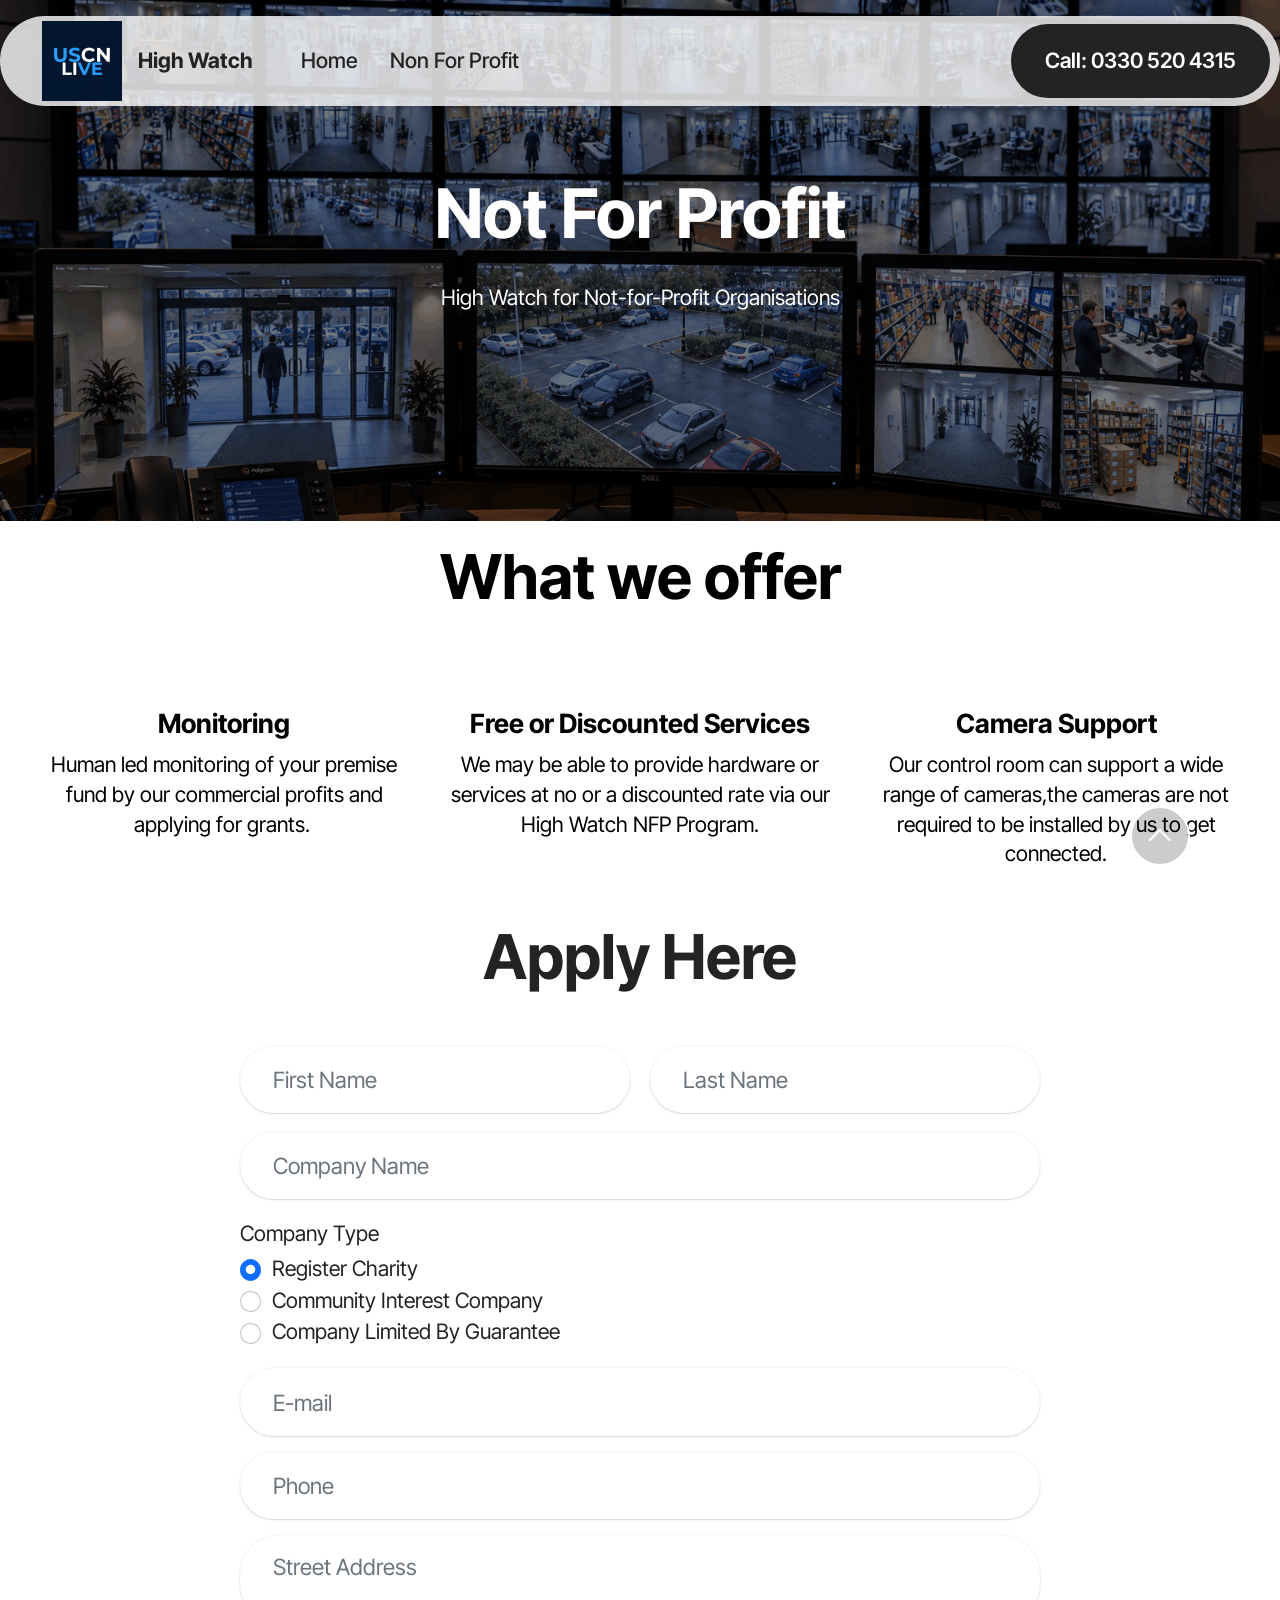
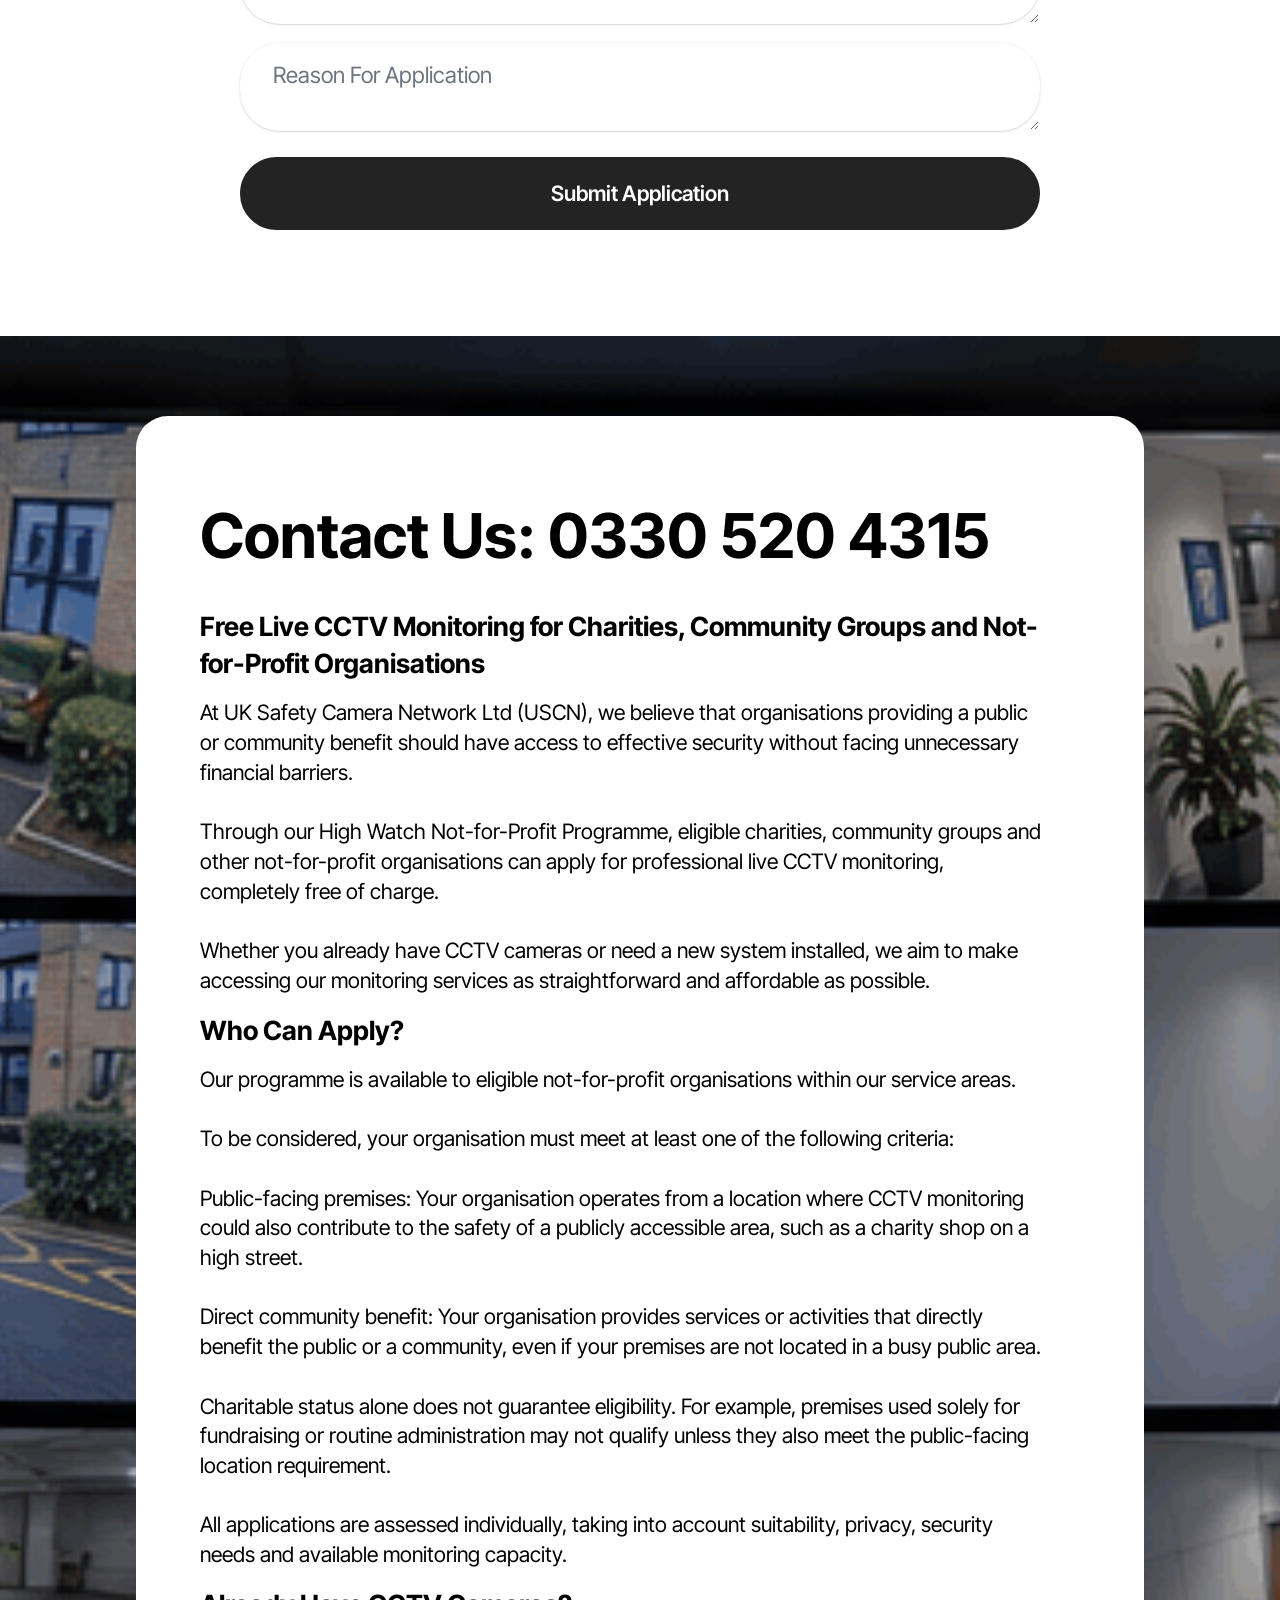
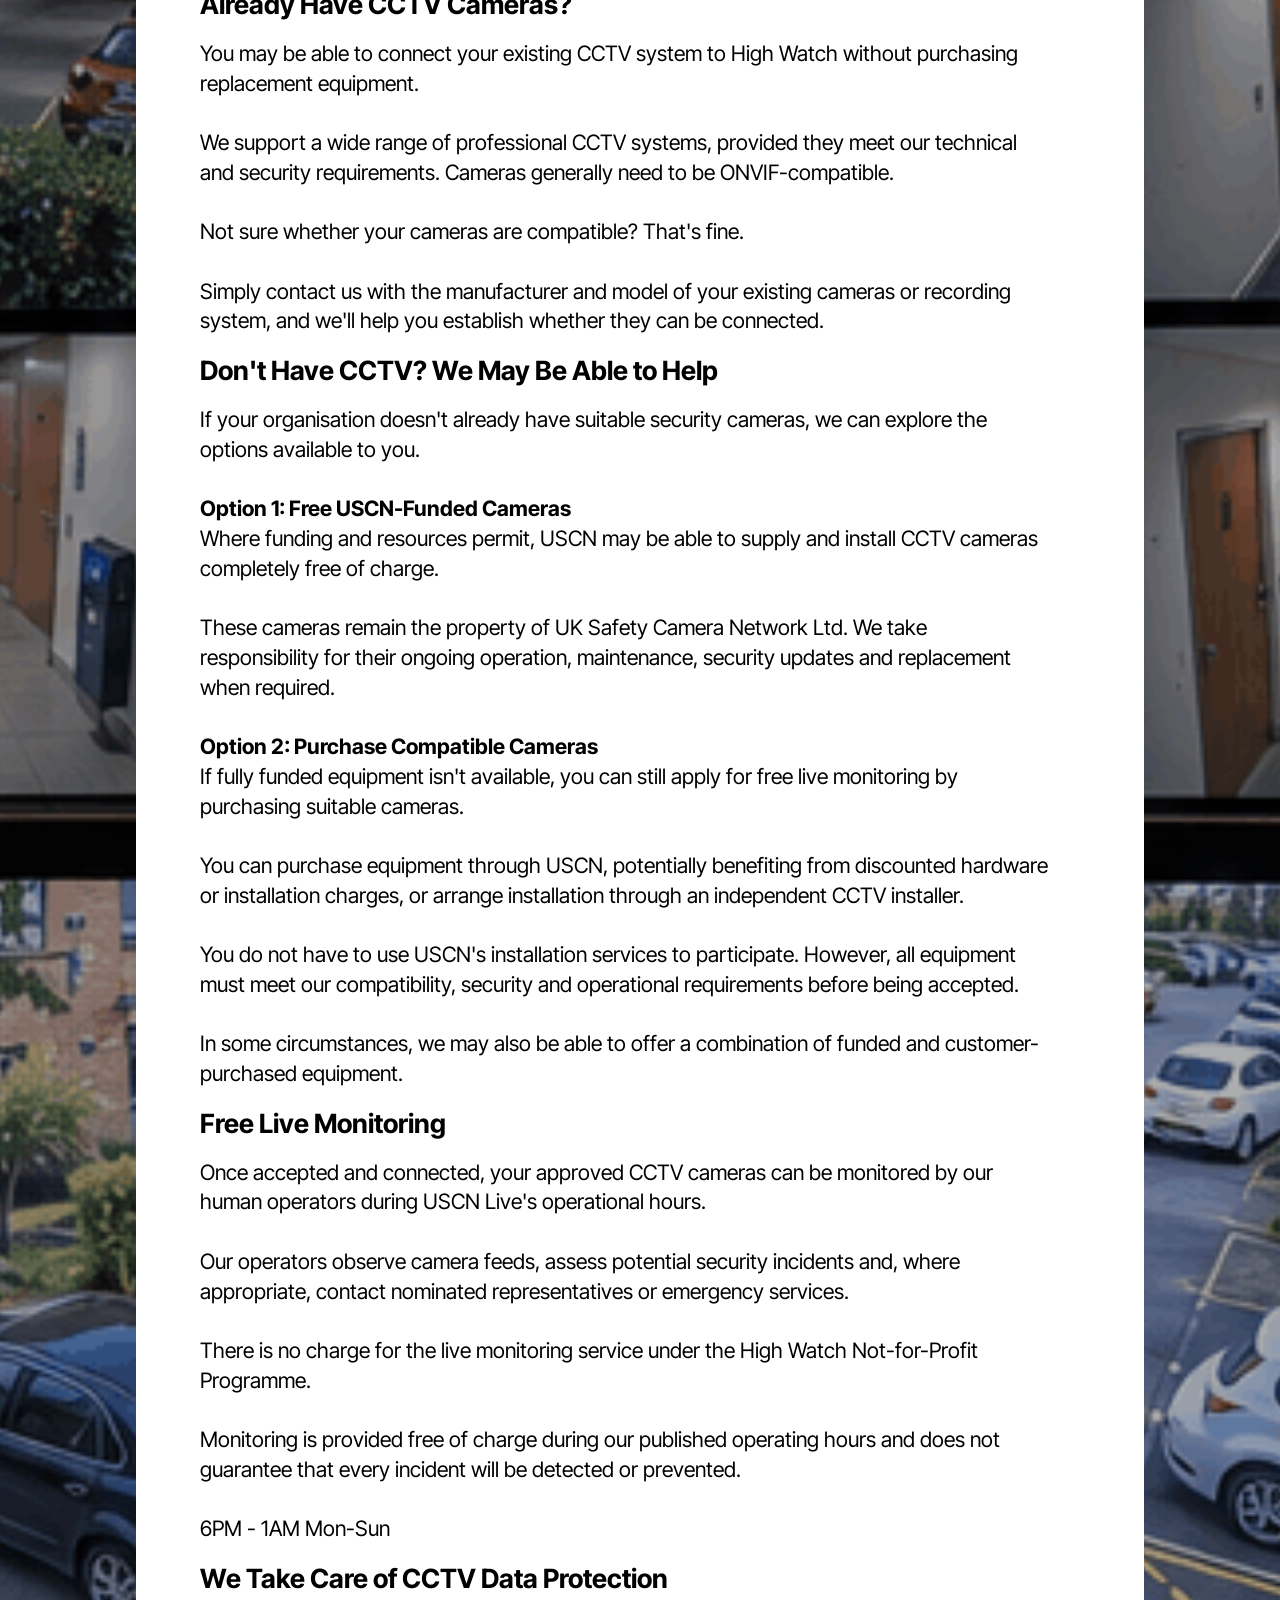
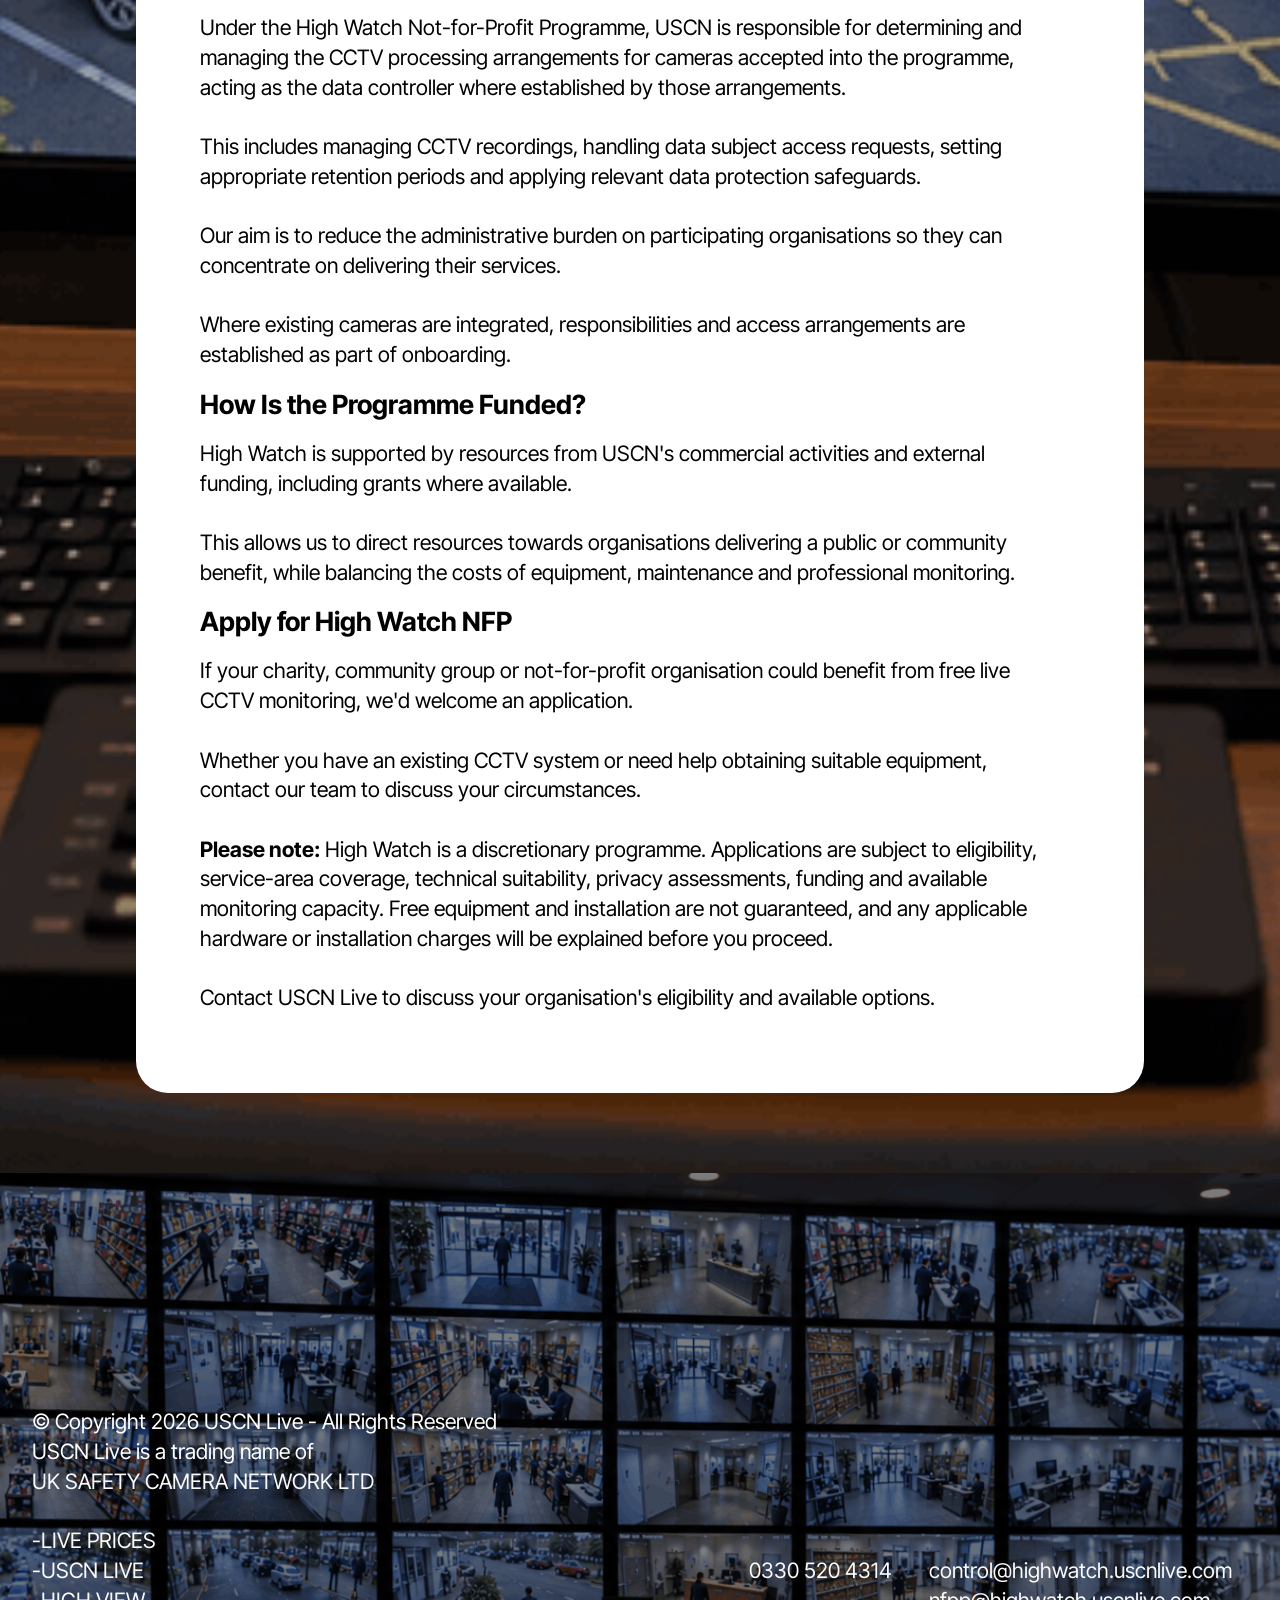
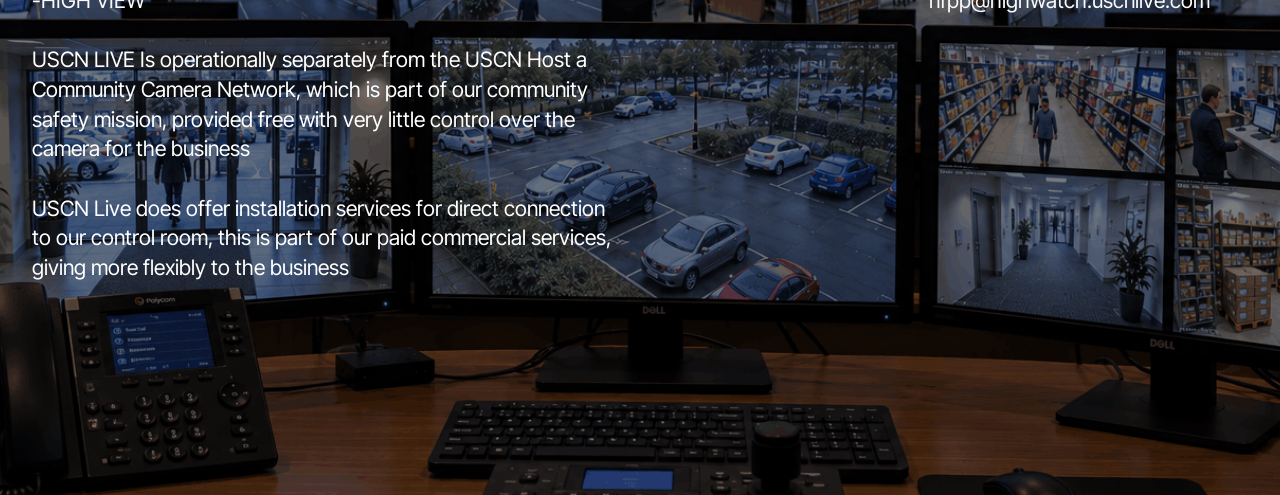
==== commit 220df531: "l" ====
--- a/non-for-profit.html
+++ b/non-for-profit.html
@@ -25,7 +25,7 @@
   <link rel="stylesheet" href="assets/recaptcha.css">
   <link rel="preload" href="https://fonts.googleapis.com/css?family=Inter+Tight:100,200,300,400,500,600,700,800,900,100i,200i,300i,400i,500i,600i,700i,800i,900i&display=swap" as="style" onload="this.onload=null;this.rel='stylesheet'">
   <noscript><link rel="stylesheet" href="https://fonts.googleapis.com/css?family=Inter+Tight:100,200,300,400,500,600,700,800,900,100i,200i,300i,400i,500i,600i,700i,800i,900i&display=swap"></noscript>
-  <link rel="preload" as="style" href="assets/mobirise/css/mbr-additional.css?v=07KczK"><link rel="stylesheet" href="assets/mobirise/css/mbr-additional.css?v=07KczK" type="text/css">
+  <link rel="preload" as="style" href="assets/mobirise/css/mbr-additional.css?v=fs8fx2"><link rel="stylesheet" href="assets/mobirise/css/mbr-additional.css?v=fs8fx2" type="text/css">
 
   
   
@@ -59,7 +59,7 @@
 						<a class="nav-link link text-black text-primary display-4" href="index.html">Home</a>
 					</li><li class="nav-item"><a class="nav-link link text-black text-primary display-4" href="non-for-profit.html">Non For Profit</a></li></ul>
 				
-				<div class="navbar-buttons mbr-section-btn"><a class="btn btn-black display-4" href="tel:+443305204314">Call: 0330 520 4314</a></div>
+				<div class="navbar-buttons mbr-section-btn"><a class="btn btn-black display-4" href="tel:+443305204315">Call: 0330 520 4315</a></div>
 			</div>
 		</div>
 	</nav>
@@ -129,69 +129,6 @@
   </div>
 </section>
 
-<section data-bs-version="5.1" class="article07 cid-vzzd3Lxe4t mbr-parallax-background" id="article07-3b">
-  
-
-  
-  <div class="mbr-overlay" style="opacity: 0.3; background-color: rgb(0, 0, 0);"></div>
-  <div class="container">
-    <div class="row justify-content-center">
-      <div class="card col-md-12 col-lg-10">
-        <div class="card-wrapper">
-          <h3 class="card-title mbr-fonts-style mbr-white mt-3 mb-4 display-2"><strong>Contact Us: 0330 520 4315</strong></h3>
-          <div class="row card-box align-left">
-            
-            
-            <div class="item features-without-image col-12 active">
-              <div class="item-wrapper">
-                <h4 class="mbr-section-subtitle mbr-fonts-style mb-3 display-5"><strong>Free Live CCTV Monitoring for Charities, Community Groups and Not-for-Profit Organisations</strong></h4>
-                <p class="mbr-text mbr-fonts-style display-7">At UK Safety Camera Network Ltd (USCN), we believe that organisations providing a public or community benefit should have access to effective security without facing unnecessary financial barriers.<br><br>Through our High Watch Not-for-Profit Programme, eligible charities, community groups and other not-for-profit organisations can apply for professional live CCTV monitoring, completely free of charge.<br><br>Whether you already have CCTV cameras or need a new system installed, we aim to make accessing our monitoring services as straightforward and affordable as possible.</p>
-              </div>
-            </div><div class="item features-without-image col-12">
-              <div class="item-wrapper">
-                <h4 class="mbr-section-subtitle mbr-fonts-style mb-3 display-5"><strong>Who Can Apply?</strong></h4>
-                <p class="mbr-text mbr-fonts-style display-7">Our programme is available to eligible not-for-profit organisations within our service areas.<br><br>To be considered, your organisation must meet at least one of the following criteria:<br><br>Public-facing premises: Your organisation operates from a location where CCTV monitoring could also contribute to the safety of a publicly accessible area, such as a charity shop on a high street.<br><br>Direct community benefit: Your organisation provides services or activities that directly benefit the public or a community, even if your premises are not located in a busy public area.<br><br>Charitable status alone does not guarantee eligibility. For example, premises used solely for fundraising or routine administration may not qualify unless they also meet the public-facing location requirement.<br><br>All applications are assessed individually, taking into account suitability, privacy, security needs and available monitoring capacity.</p>
-              </div>
-            </div><div class="item features-without-image col-12">
-              <div class="item-wrapper">
-                <h4 class="mbr-section-subtitle mbr-fonts-style mb-3 display-5"><strong>Already Have CCTV Cameras?</strong></h4>
-                <p class="mbr-text mbr-fonts-style display-7">You may be able to connect your existing CCTV system to High Watch without purchasing replacement equipment.<br><br>We support a wide range of professional CCTV systems, provided they meet our technical and security requirements. Cameras generally need to be ONVIF-compatible.<br><br>Not sure whether your cameras are compatible? That's fine.<br><br>Simply contact us with the manufacturer and model of your existing cameras or recording system, and we'll help you establish whether they can be connected.</p>
-              </div>
-            </div><div class="item features-without-image col-12">
-              <div class="item-wrapper">
-                <h4 class="mbr-section-subtitle mbr-fonts-style mb-3 display-5"><strong>Don't Have CCTV? We May Be Able to Help</strong></h4>
-                <p class="mbr-text mbr-fonts-style display-7">If your organisation doesn't already have suitable security cameras, we can explore the options available to you.<br><br><strong>Option 1: Free USCN-Funded Cameras<br></strong>Where funding and resources permit, USCN may be able to supply and install CCTV cameras completely free of charge.<br><br>These cameras remain the property of UK Safety Camera Network Ltd. We take responsibility for their ongoing operation, maintenance, security updates and replacement when required.<br><br><strong>Option 2: Purchase Compatible Cameras<br></strong>If fully funded equipment isn't available, you can still apply for free live monitoring by purchasing suitable cameras.<br><br>You can purchase equipment through USCN, potentially benefiting from discounted hardware or installation charges, or arrange installation through an independent CCTV installer.<br><br>You do not have to use USCN's installation services to participate. However, all equipment must meet our compatibility, security and operational requirements before being accepted.<br><br>In some circumstances, we may also be able to offer a combination of funded and customer-purchased equipment.</p>
-              </div>
-            </div><div class="item features-without-image col-12">
-              <div class="item-wrapper">
-                <h4 class="mbr-section-subtitle mbr-fonts-style mb-3 display-5"><strong>Free Live Monitoring</strong></h4>
-                <p class="mbr-text mbr-fonts-style display-7">Once accepted and connected, your approved CCTV cameras can be monitored by our human operators during USCN Live's operational hours.<br><br>Our operators observe camera feeds, assess potential security incidents and, where appropriate, contact nominated representatives or emergency services.<br><br>There is no charge for the live monitoring service under the High Watch Not-for-Profit Programme.<br><br>Monitoring is provided free of charge during our published operating hours and does not guarantee that every incident will be detected or prevented.<br><br>6PM - 1AM Mon-Sun</p>
-              </div>
-            </div><div class="item features-without-image col-12">
-              <div class="item-wrapper">
-                <h4 class="mbr-section-subtitle mbr-fonts-style mb-3 display-5"><strong>We Take Care of CCTV Data Protection</strong></h4>
-                <p class="mbr-text mbr-fonts-style display-7">Under the High Watch Not-for-Profit Programme, USCN is responsible for determining and managing the CCTV processing arrangements for cameras accepted into the programme, acting as the data controller where established by those arrangements.<br><br>This includes managing CCTV recordings, handling data subject access requests, setting appropriate retention periods and applying relevant data protection safeguards.<br><br>Our aim is to reduce the administrative burden on participating organisations so they can concentrate on delivering their services.<br><br>Where existing cameras are integrated, responsibilities and access arrangements are established as part of onboarding.</p>
-              </div>
-            </div><div class="item features-without-image col-12">
-              <div class="item-wrapper">
-                <h4 class="mbr-section-subtitle mbr-fonts-style mb-3 display-5"><strong>How Is the Programme Funded?</strong></h4>
-                <p class="mbr-text mbr-fonts-style display-7">High Watch is supported by resources from USCN's commercial activities and external funding, including grants where available.<br><br>This allows us to direct resources towards organisations delivering a public or community benefit, while balancing the costs of equipment, maintenance and professional monitoring.</p>
-              </div>
-            </div><div class="item features-without-image col-12">
-              <div class="item-wrapper">
-                <h4 class="mbr-section-subtitle mbr-fonts-style mb-3 display-5"><strong>Apply for High Watch NFP</strong></h4>
-                <p class="mbr-text mbr-fonts-style display-7">If your charity, community group or not-for-profit organisation could benefit from free live CCTV monitoring, we'd welcome an application.<br><br>Whether you have an existing CCTV system or need help obtaining suitable equipment, contact our team to discuss your circumstances.<br><br><strong>Please note:</strong> High Watch is a discretionary programme. Applications are subject to eligibility, service-area coverage, technical suitability, privacy assessments, funding and available monitoring capacity. Free equipment and installation are not guaranteed, and any applicable hardware or installation charges will be explained before you proceed.<br><br>Contact USCN Live to discuss your organisation's eligibility and available options.</p>
-              </div>
-            </div>
-            
-          </div>
-          
-        </div>
-      </div>
-    </div>
-  </div>
-</section>
-
 <section data-bs-version="5.1" class="form5 cid-vAez39G9LS" id="form02-3j">
     
     
@@ -208,7 +145,7 @@
         <div class="row justify-content-center">
             <div class="col-lg-8 mx-auto mbr-form" data-form-type="formoid">
 <!--Formbuilder Form-->
-<form action="https://mobirise.eu/" method="POST" class="mbr-form form-with-styler" data-form-title="HWNFPP"><input type="hidden" name="email" data-form-email="true" value="jetJO0ypiZLIZVEQxRK34cPdvo5sPx5HfXsvsRFOhk7JqkNDu+jWoLNn6WDm+5r4kxaAn+xDT/vtcYr+iAoOVoYhlc8O4ntf+W8/PzB8+JoTq95lcHNySzAMX2gTH/6d.gFGLfFPIKK59VMlRM2gpBWNdfp4g3wnNTJfRmKG2ruN0gMn6u8hEPzkR1sU6ellJpgn+y/F0oDIbzSojNWBStJY8ZHnmR1zUVdTi8fzO5bCTXSxEHbUUm/XQmgRc9VDX">
+<form action="https://mobirise.eu/" method="POST" class="mbr-form form-with-styler" data-form-title="HWNFPP"><input type="hidden" name="email" data-form-email="true" value="Ybe/mr7UeknLJP8QrnkPsamuxcrp8zZeS28T+McvNfdvLioyi5b4i3XrTPFoEMeF/oO5jjU6GqWcgRmORgegwFXx7wdMN6kFYMeeD7ThJZz2GupDeMYE0+XfcfeLvG1U.a4yNazWZ1ack7EBt+wOdm/vLhg/KZML7mkpRONAfPYxkMwmOzAAwzVWx4qoe35jjCzcFNCHOLBS1/XLbrRBOp3lTvlO+6uj1o2zVu1rkWXqae8kZBwriRXFsspYFHJSQ">
 <div class="row">
 <div hidden="hidden" data-form-alert="" class="alert alert-success col-12">Thanks for filling out the form!</div>
 <div hidden="hidden" data-form-alert-danger="" class="alert alert-danger col-12"> Oops...! some problem! </div>
@@ -264,6 +201,69 @@
 </div>
         </div>
     </div>
+</section>
+
+<section data-bs-version="5.1" class="article07 cid-vzzd3Lxe4t mbr-parallax-background" id="article07-3b">
+  
+
+  
+  <div class="mbr-overlay" style="opacity: 0.3; background-color: rgb(0, 0, 0);"></div>
+  <div class="container">
+    <div class="row justify-content-center">
+      <div class="card col-md-12 col-lg-10">
+        <div class="card-wrapper">
+          <h3 class="card-title mbr-fonts-style mbr-white mt-3 mb-4 display-2"><strong>Contact Us: 0330 520 4315</strong></h3>
+          <div class="row card-box align-left">
+            
+            
+            <div class="item features-without-image col-12 active">
+              <div class="item-wrapper">
+                <h4 class="mbr-section-subtitle mbr-fonts-style mb-3 display-5"><strong>Free Live CCTV Monitoring for Charities, Community Groups and Not-for-Profit Organisations</strong></h4>
+                <p class="mbr-text mbr-fonts-style display-7">At UK Safety Camera Network Ltd (USCN), we believe that organisations providing a public or community benefit should have access to effective security without facing unnecessary financial barriers.<br><br>Through our High Watch Not-for-Profit Programme, eligible charities, community groups and other not-for-profit organisations can apply for professional live CCTV monitoring, completely free of charge.<br><br>Whether you already have CCTV cameras or need a new system installed, we aim to make accessing our monitoring services as straightforward and affordable as possible.</p>
+              </div>
+            </div><div class="item features-without-image col-12">
+              <div class="item-wrapper">
+                <h4 class="mbr-section-subtitle mbr-fonts-style mb-3 display-5"><strong>Who Can Apply?</strong></h4>
+                <p class="mbr-text mbr-fonts-style display-7">Our programme is available to eligible not-for-profit organisations within our service areas.<br><br>To be considered, your organisation must meet at least one of the following criteria:<br><br>Public-facing premises: Your organisation operates from a location where CCTV monitoring could also contribute to the safety of a publicly accessible area, such as a charity shop on a high street.<br><br>Direct community benefit: Your organisation provides services or activities that directly benefit the public or a community, even if your premises are not located in a busy public area.<br><br>Charitable status alone does not guarantee eligibility. For example, premises used solely for fundraising or routine administration may not qualify unless they also meet the public-facing location requirement.<br><br>All applications are assessed individually, taking into account suitability, privacy, security needs and available monitoring capacity.</p>
+              </div>
+            </div><div class="item features-without-image col-12">
+              <div class="item-wrapper">
+                <h4 class="mbr-section-subtitle mbr-fonts-style mb-3 display-5"><strong>Already Have CCTV Cameras?</strong></h4>
+                <p class="mbr-text mbr-fonts-style display-7">You may be able to connect your existing CCTV system to High Watch without purchasing replacement equipment.<br><br>We support a wide range of professional CCTV systems, provided they meet our technical and security requirements. Cameras generally need to be ONVIF-compatible.<br><br>Not sure whether your cameras are compatible? That's fine.<br><br>Simply contact us with the manufacturer and model of your existing cameras or recording system, and we'll help you establish whether they can be connected.</p>
+              </div>
+            </div><div class="item features-without-image col-12">
+              <div class="item-wrapper">
+                <h4 class="mbr-section-subtitle mbr-fonts-style mb-3 display-5"><strong>Don't Have CCTV? We May Be Able to Help</strong></h4>
+                <p class="mbr-text mbr-fonts-style display-7">If your organisation doesn't already have suitable security cameras, we can explore the options available to you.<br><br><strong>Option 1: Free USCN-Funded Cameras<br></strong>Where funding and resources permit, USCN may be able to supply and install CCTV cameras completely free of charge.<br><br>These cameras remain the property of UK Safety Camera Network Ltd. We take responsibility for their ongoing operation, maintenance, security updates and replacement when required.<br><br><strong>Option 2: Purchase Compatible Cameras<br></strong>If fully funded equipment isn't available, you can still apply for free live monitoring by purchasing suitable cameras.<br><br>You can purchase equipment through USCN, potentially benefiting from discounted hardware or installation charges, or arrange installation through an independent CCTV installer.<br><br>You do not have to use USCN's installation services to participate. However, all equipment must meet our compatibility, security and operational requirements before being accepted.<br><br>In some circumstances, we may also be able to offer a combination of funded and customer-purchased equipment.</p>
+              </div>
+            </div><div class="item features-without-image col-12">
+              <div class="item-wrapper">
+                <h4 class="mbr-section-subtitle mbr-fonts-style mb-3 display-5"><strong>Free Live Monitoring</strong></h4>
+                <p class="mbr-text mbr-fonts-style display-7">Once accepted and connected, your approved CCTV cameras can be monitored by our human operators during USCN Live's operational hours.<br><br>Our operators observe camera feeds, assess potential security incidents and, where appropriate, contact nominated representatives or emergency services.<br><br>There is no charge for the live monitoring service under the High Watch Not-for-Profit Programme.<br><br>Monitoring is provided free of charge during our published operating hours and does not guarantee that every incident will be detected or prevented.<br><br>6PM - 1AM Mon-Sun</p>
+              </div>
+            </div><div class="item features-without-image col-12">
+              <div class="item-wrapper">
+                <h4 class="mbr-section-subtitle mbr-fonts-style mb-3 display-5"><strong>We Take Care of CCTV Data Protection</strong></h4>
+                <p class="mbr-text mbr-fonts-style display-7">Under the High Watch Not-for-Profit Programme, USCN is responsible for determining and managing the CCTV processing arrangements for cameras accepted into the programme, acting as the data controller where established by those arrangements.<br><br>This includes managing CCTV recordings, handling data subject access requests, setting appropriate retention periods and applying relevant data protection safeguards.<br><br>Our aim is to reduce the administrative burden on participating organisations so they can concentrate on delivering their services.<br><br>Where existing cameras are integrated, responsibilities and access arrangements are established as part of onboarding.</p>
+              </div>
+            </div><div class="item features-without-image col-12">
+              <div class="item-wrapper">
+                <h4 class="mbr-section-subtitle mbr-fonts-style mb-3 display-5"><strong>How Is the Programme Funded?</strong></h4>
+                <p class="mbr-text mbr-fonts-style display-7">High Watch is supported by resources from USCN's commercial activities and external funding, including grants where available.<br><br>This allows us to direct resources towards organisations delivering a public or community benefit, while balancing the costs of equipment, maintenance and professional monitoring.</p>
+              </div>
+            </div><div class="item features-without-image col-12">
+              <div class="item-wrapper">
+                <h4 class="mbr-section-subtitle mbr-fonts-style mb-3 display-5"><strong>Apply for High Watch NFP</strong></h4>
+                <p class="mbr-text mbr-fonts-style display-7">If your charity, community group or not-for-profit organisation could benefit from free live CCTV monitoring, we'd welcome an application.<br><br>Whether you have an existing CCTV system or need help obtaining suitable equipment, contact our team to discuss your circumstances.<br><br><strong>Please note:</strong> High Watch is a discretionary programme. Applications are subject to eligibility, service-area coverage, technical suitability, privacy assessments, funding and available monitoring capacity. Free equipment and installation are not guaranteed, and any applicable hardware or installation charges will be explained before you proceed.<br><br>Contact USCN Live to discuss your organisation's eligibility and available options.</p>
+              </div>
+            </div>
+            
+          </div>
+          
+        </div>
+      </div>
+    </div>
+  </div>
 </section>
 
 <section data-bs-version="5.1" class="footer2 cid-vzzd3M3u3O mbr-parallax-background" once="footers" id="footer02-3c">
@@ -286,7 +286,7 @@
                         
                         
                         
-                    <li class="row-links-soc-item mbr-fonts-style display-7"><a href="tel:+443305204314 " class="text-white">0330 520 4315&nbsp;</a></li><li class="row-links-soc-item mbr-fonts-style display-7"><a href="mailto:control@highwatch.uscnlive.com" class="text-white text-primary">control@highwatch.uscnlive.com</a><br><a href="mailto:nfpp@highwatch.uscnlive.com?subject=Non%20For%20Profit%20Program%20Request%3A" class="text-white">nfpp@highwatch.uscnlive.com</a><div><a href="mailto:control@uscnlive.com" class="text-white text-primary"><font color="#232323"><br></font></a><br><br></div></li></ul>
+                    <li class="row-links-soc-item mbr-fonts-style display-7"><a href="tel:+443305204314 " class="text-white">0330 520 4314&nbsp;</a></li><li class="row-links-soc-item mbr-fonts-style display-7"><a href="mailto:control@highwatch.uscnlive.com" class="text-white">control@highwatch.uscnlive.com</a><br><a href="mailto:nfpp@highwatch.uscnlive.com" class="text-white">nfpp@highwatch.uscnlive.com</a><div><a href="mailto:control@highwatch.uscnlive.com" class="text-white"><font color="#232323"><br></font></a><div><br><br></div></div></li></ul>
                 </div>
             </div>
         </div>
--- a/assets/mobirise/css/mbr-additional.css
+++ b/assets/mobirise/css/mbr-additional.css
@@ -2286,6 +2286,30 @@
 .cid-vzzd3J10ed .mbr-section-btn {
   text-align: center;
 }
+.cid-vAez39G9LS {
+  padding-top: 1rem;
+  padding-bottom: 6rem;
+  background-color: #ffffff;
+}
+.cid-vAez39G9LS .mbr-overlay {
+  background-color: #ffffff;
+  opacity: 0.4;
+}
+.cid-vAez39G9LS form .mbr-section-btn {
+  text-align: center;
+  width: 100%;
+}
+.cid-vAez39G9LS form .mbr-section-btn .btn {
+  display: inline-flex;
+}
+@media (max-width: 991px) {
+  .cid-vAez39G9LS form .mbr-section-btn .btn {
+    width: 100%;
+  }
+}
+.cid-vAez39G9LS .content-head {
+  max-width: 800px;
+}
 .cid-vzzd3Lxe4t {
   padding-top: 5rem;
   padding-bottom: 5rem;
@@ -2331,30 +2355,6 @@
   text-align: left;
   color: #000000;
 }
-.cid-vAez39G9LS {
-  padding-top: 1rem;
-  padding-bottom: 6rem;
-  background-color: #ffffff;
-}
-.cid-vAez39G9LS .mbr-overlay {
-  background-color: #ffffff;
-  opacity: 0.4;
-}
-.cid-vAez39G9LS form .mbr-section-btn {
-  text-align: center;
-  width: 100%;
-}
-.cid-vAez39G9LS form .mbr-section-btn .btn {
-  display: inline-flex;
-}
-@media (max-width: 991px) {
-  .cid-vAez39G9LS form .mbr-section-btn .btn {
-    width: 100%;
-  }
-}
-.cid-vAez39G9LS .content-head {
-  max-width: 800px;
-}
 .cid-vzzd3M3u3O {
   padding-top: 3rem;
   padding-bottom: 3rem;
--- a/assets/mobirise/css/mbr-additional.css
+++ b/assets/mobirise/css/mbr-additional.css
@@ -2286,6 +2286,30 @@
 .cid-vzzd3J10ed .mbr-section-btn {
   text-align: center;
 }
+.cid-vAez39G9LS {
+  padding-top: 1rem;
+  padding-bottom: 6rem;
+  background-color: #ffffff;
+}
+.cid-vAez39G9LS .mbr-overlay {
+  background-color: #ffffff;
+  opacity: 0.4;
+}
+.cid-vAez39G9LS form .mbr-section-btn {
+  text-align: center;
+  width: 100%;
+}
+.cid-vAez39G9LS form .mbr-section-btn .btn {
+  display: inline-flex;
+}
+@media (max-width: 991px) {
+  .cid-vAez39G9LS form .mbr-section-btn .btn {
+    width: 100%;
+  }
+}
+.cid-vAez39G9LS .content-head {
+  max-width: 800px;
+}
 .cid-vzzd3Lxe4t {
   padding-top: 5rem;
   padding-bottom: 5rem;
@@ -2331,30 +2355,6 @@
   text-align: left;
   color: #000000;
 }
-.cid-vAez39G9LS {
-  padding-top: 1rem;
-  padding-bottom: 6rem;
-  background-color: #ffffff;
-}
-.cid-vAez39G9LS .mbr-overlay {
-  background-color: #ffffff;
-  opacity: 0.4;
-}
-.cid-vAez39G9LS form .mbr-section-btn {
-  text-align: center;
-  width: 100%;
-}
-.cid-vAez39G9LS form .mbr-section-btn .btn {
-  display: inline-flex;
-}
-@media (max-width: 991px) {
-  .cid-vAez39G9LS form .mbr-section-btn .btn {
-    width: 100%;
-  }
-}
-.cid-vAez39G9LS .content-head {
-  max-width: 800px;
-}
 .cid-vzzd3M3u3O {
   padding-top: 3rem;
   padding-bottom: 3rem;
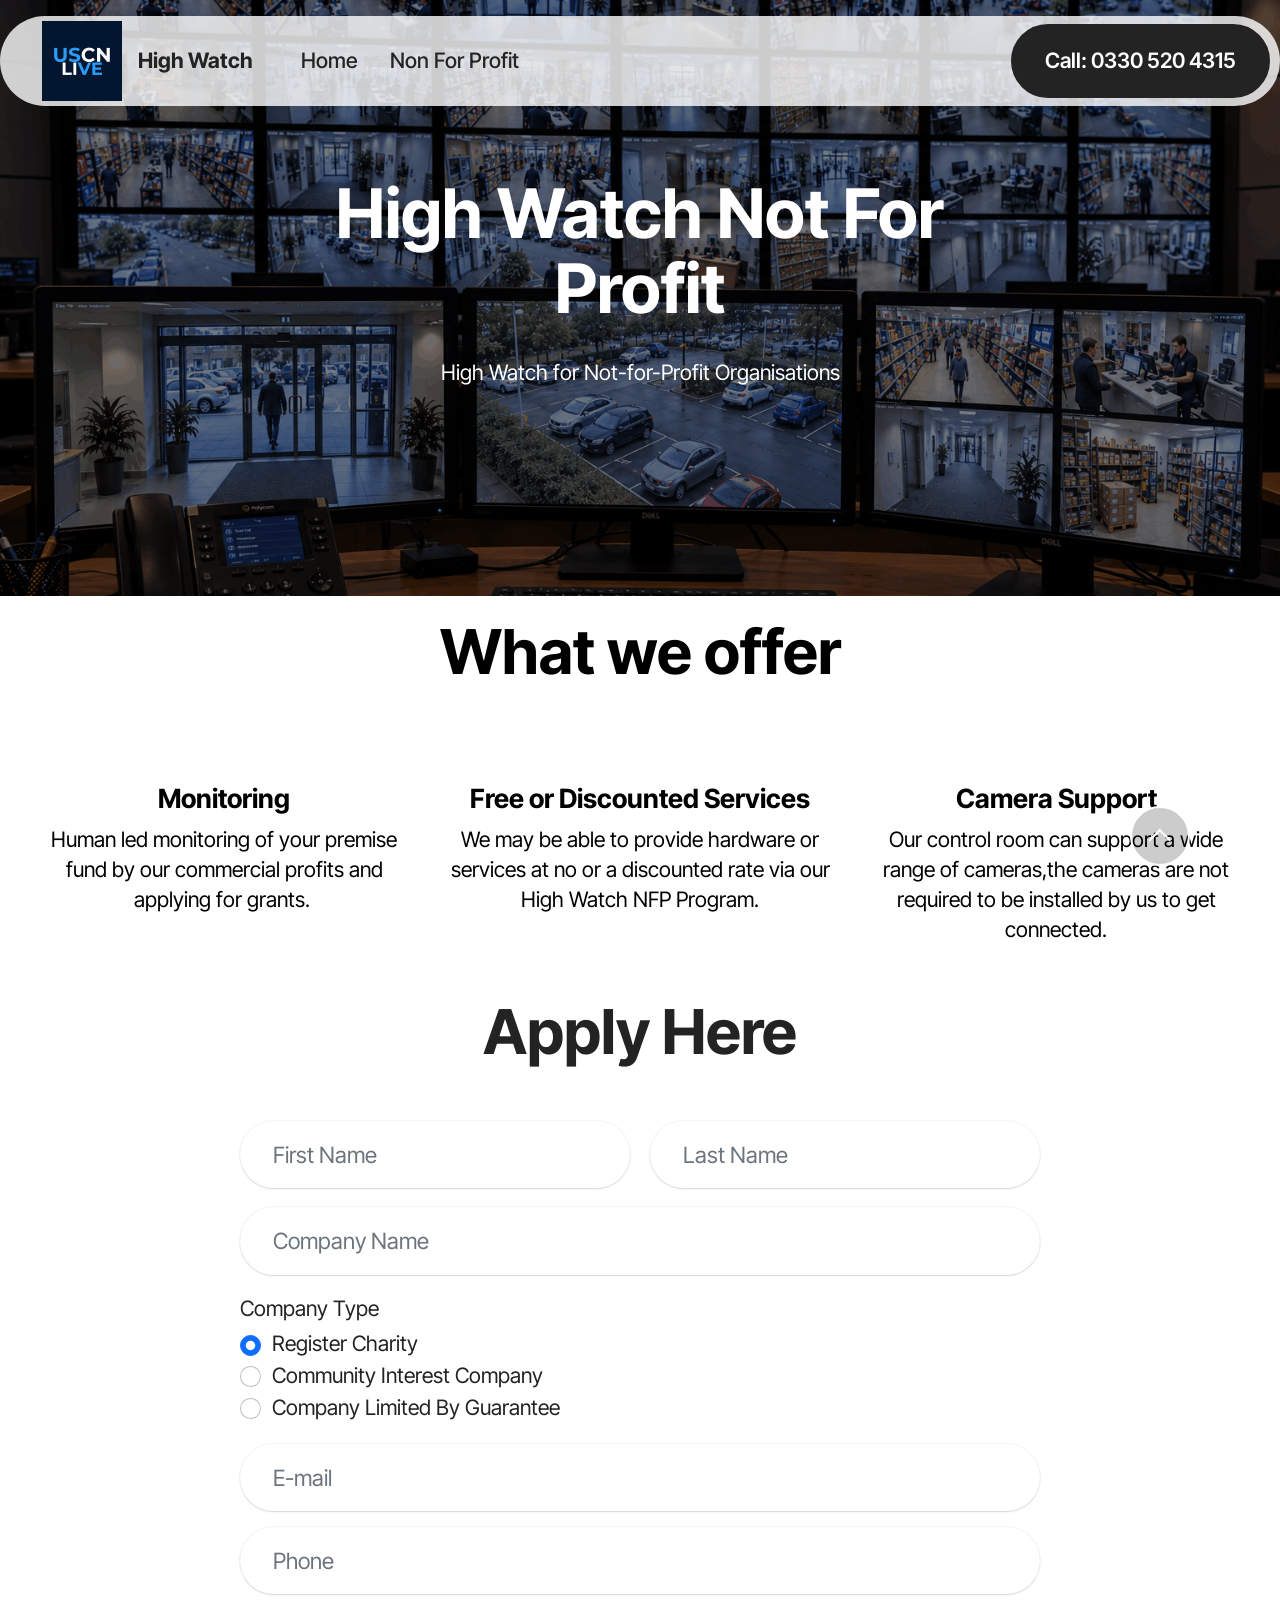
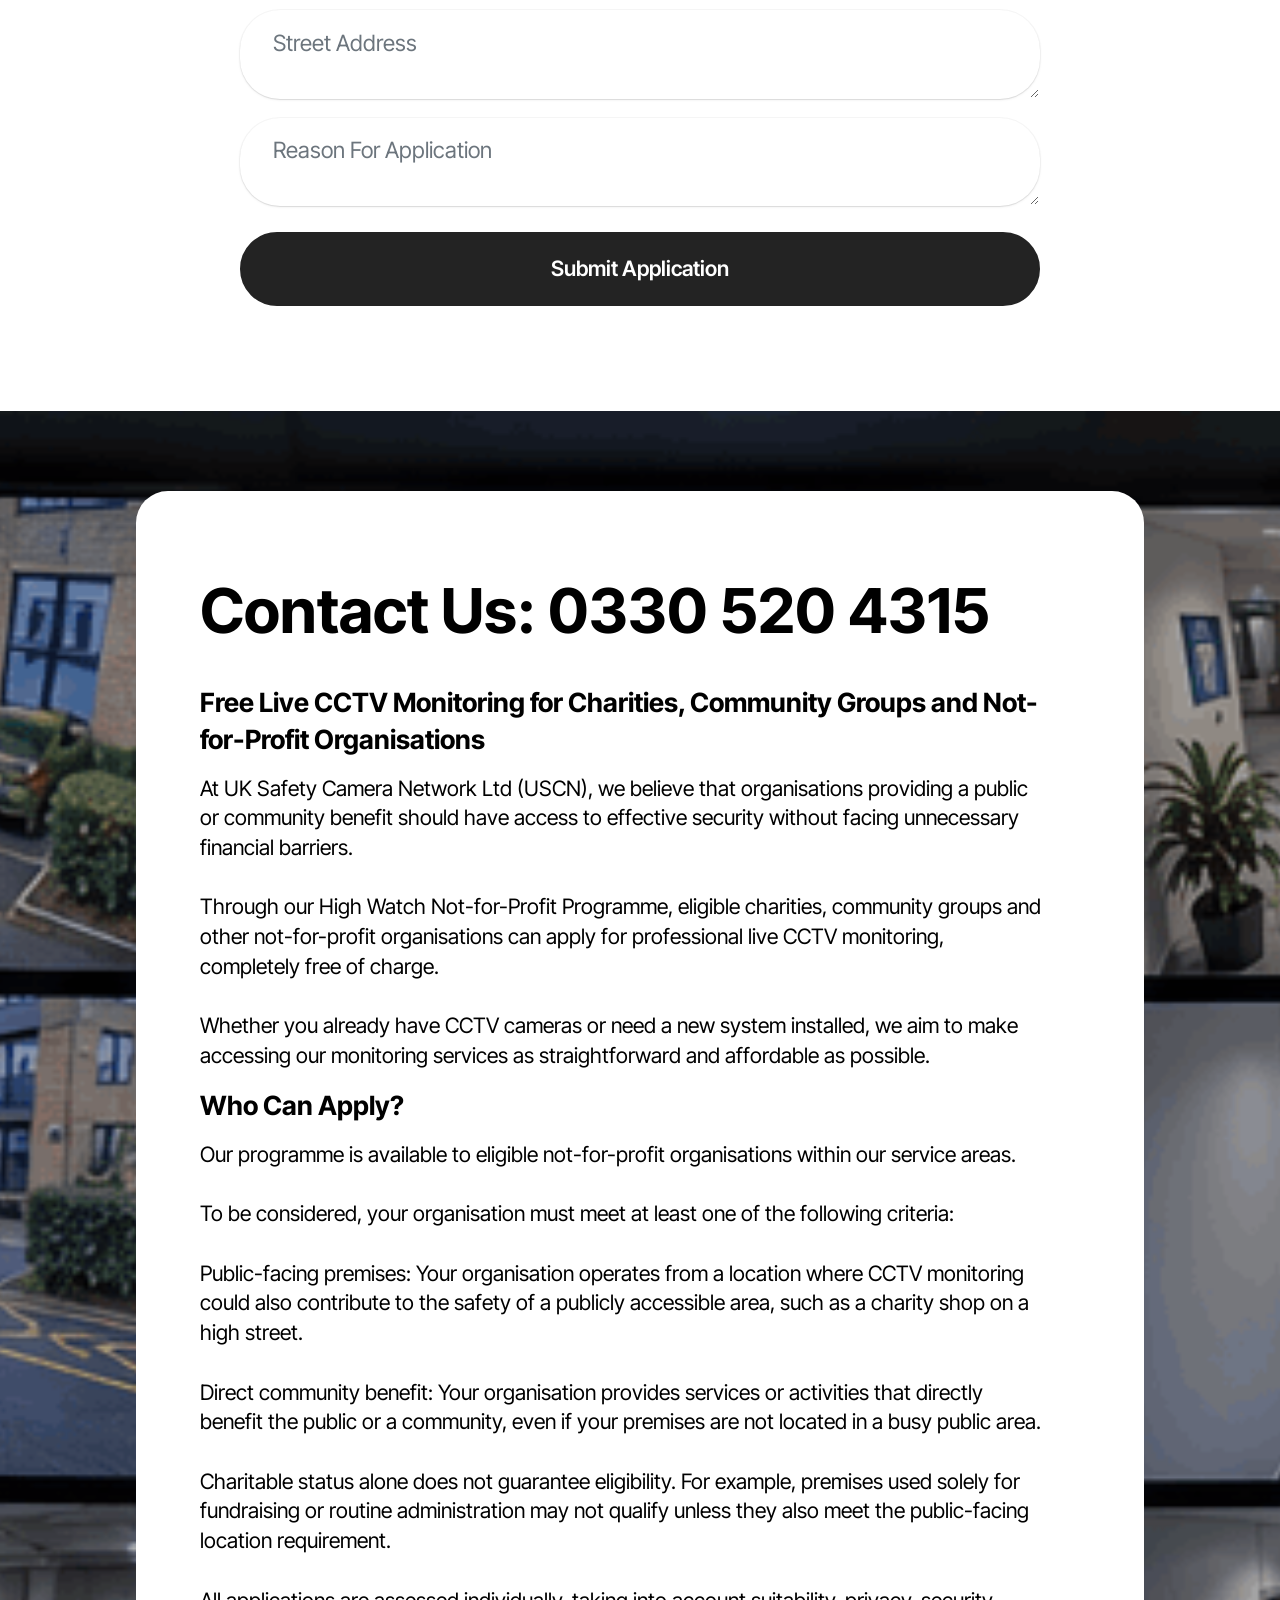
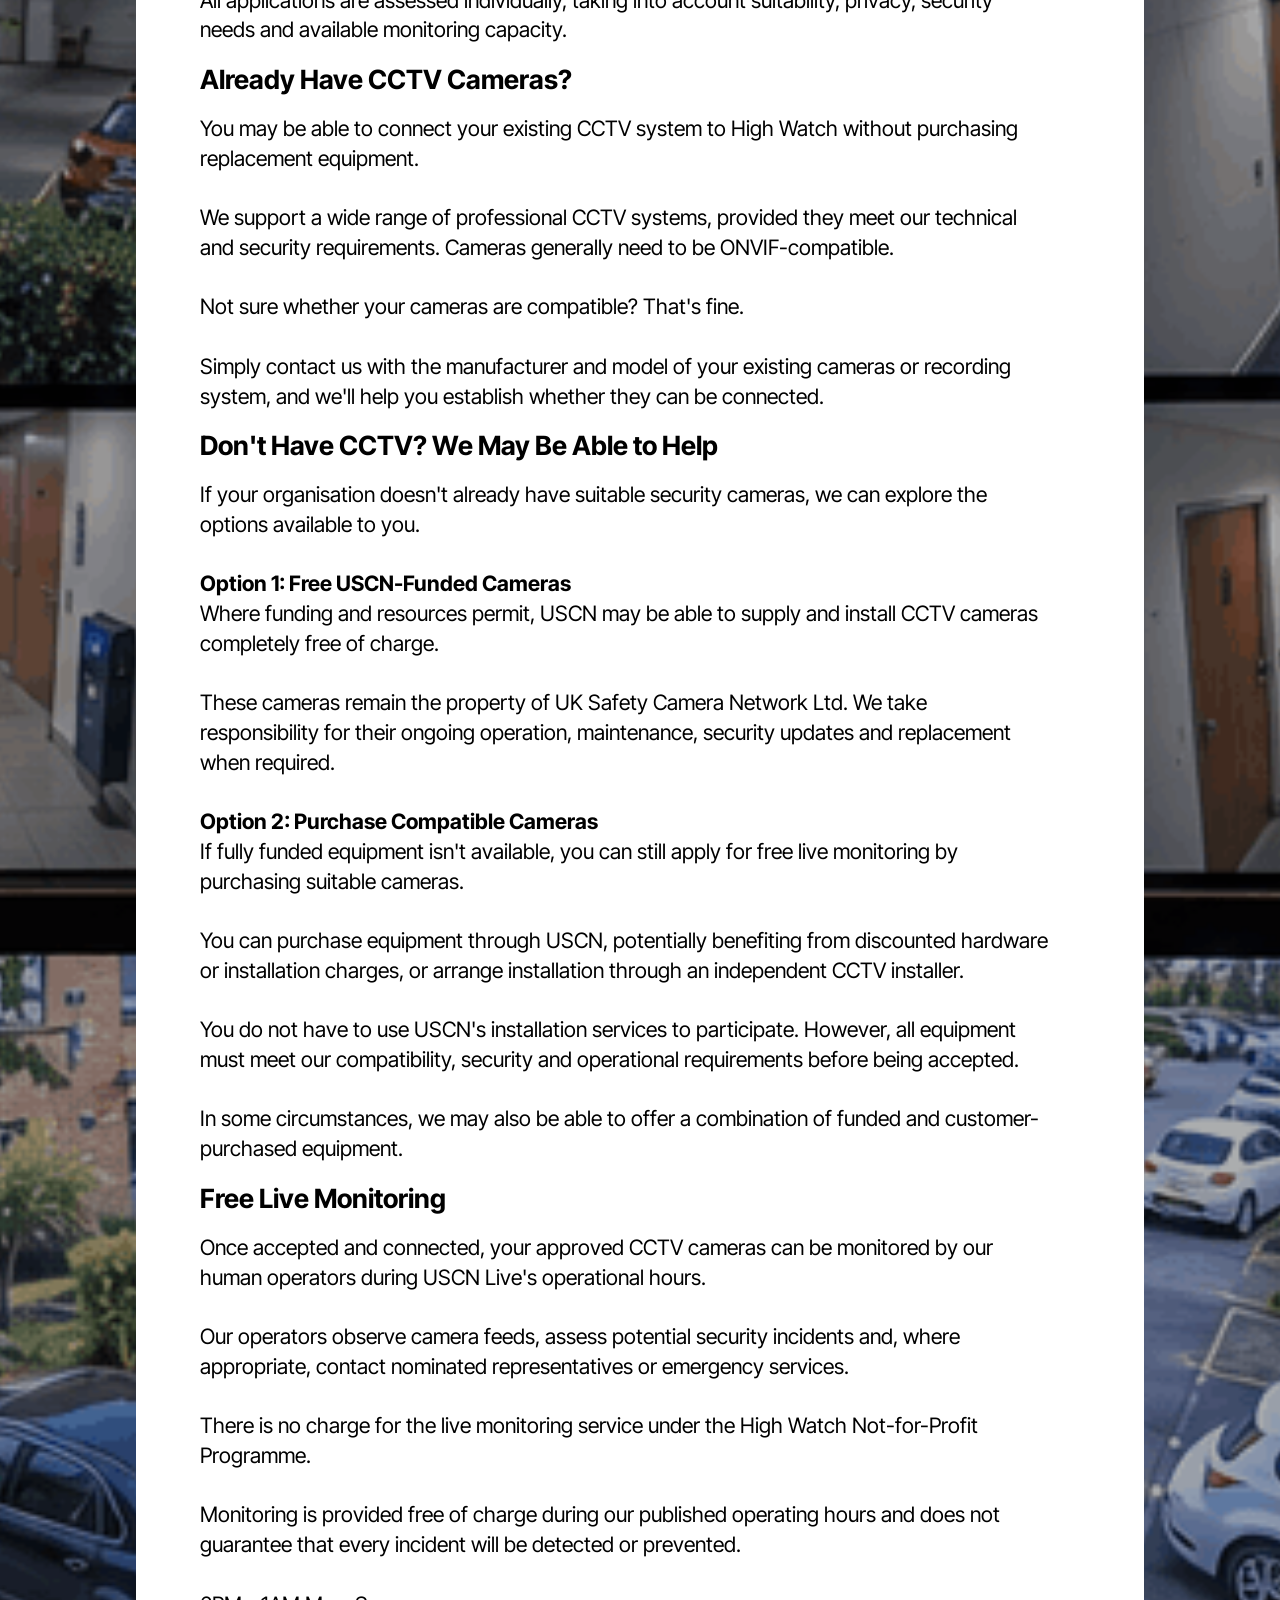
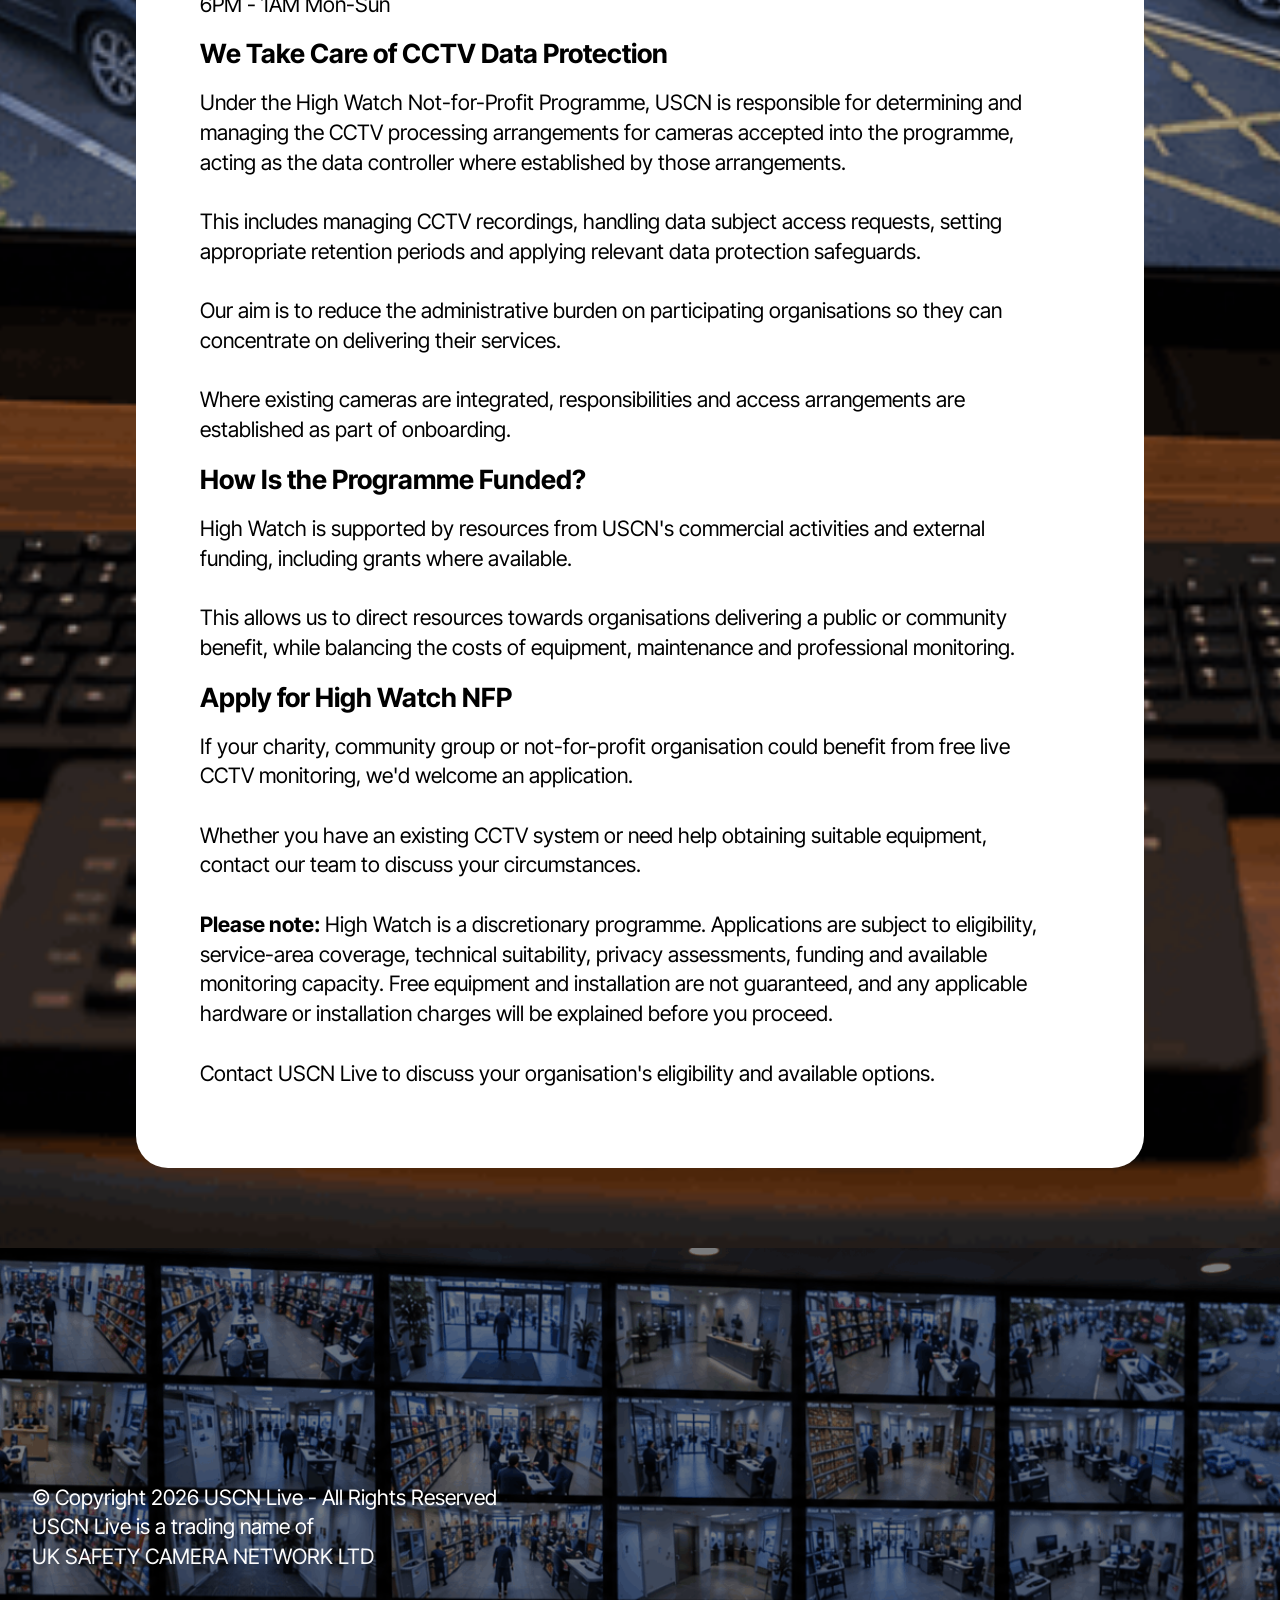
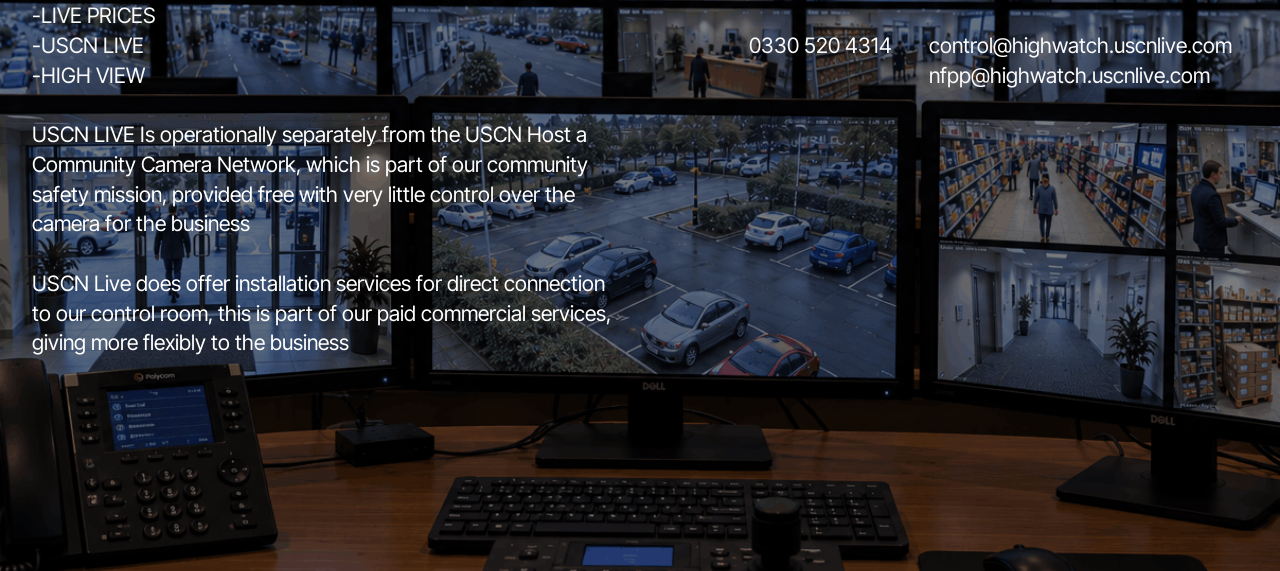
==== commit e641baa9: "ghgj" ====
--- a/non-for-profit.html
+++ b/non-for-profit.html
@@ -25,7 +25,7 @@
   <link rel="stylesheet" href="assets/recaptcha.css">
   <link rel="preload" href="https://fonts.googleapis.com/css?family=Inter+Tight:100,200,300,400,500,600,700,800,900,100i,200i,300i,400i,500i,600i,700i,800i,900i&display=swap" as="style" onload="this.onload=null;this.rel='stylesheet'">
   <noscript><link rel="stylesheet" href="https://fonts.googleapis.com/css?family=Inter+Tight:100,200,300,400,500,600,700,800,900,100i,200i,300i,400i,500i,600i,700i,800i,900i&display=swap"></noscript>
-  <link rel="preload" as="style" href="assets/mobirise/css/mbr-additional.css?v=fs8fx2"><link rel="stylesheet" href="assets/mobirise/css/mbr-additional.css?v=fs8fx2" type="text/css">
+  <link rel="preload" as="style" href="assets/mobirise/css/mbr-additional.css?v=SD7ACm"><link rel="stylesheet" href="assets/mobirise/css/mbr-additional.css?v=SD7ACm" type="text/css">
 
   
   
@@ -72,7 +72,7 @@
 	<div class="container-fluid">
 		<div class="row">
 			<div class="content-wrap col-12 col-md-8">
-				<h1 class="mbr-section-title mbr-fonts-style mbr-white mb-4 display-1"><strong>Not For Profit</strong></h1>
+				<h1 class="mbr-section-title mbr-fonts-style mbr-white mb-4 display-1"><strong>High Watch Not For Profit</strong></h1>
 				
 				<p class="mbr-fonts-style mbr-text mbr-white mb-4 display-7">High Watch for Not-for-Profit Organisations</p>
 				
@@ -145,7 +145,7 @@
         <div class="row justify-content-center">
             <div class="col-lg-8 mx-auto mbr-form" data-form-type="formoid">
 <!--Formbuilder Form-->
-<form action="https://mobirise.eu/" method="POST" class="mbr-form form-with-styler" data-form-title="HWNFPP"><input type="hidden" name="email" data-form-email="true" value="Ybe/mr7UeknLJP8QrnkPsamuxcrp8zZeS28T+McvNfdvLioyi5b4i3XrTPFoEMeF/oO5jjU6GqWcgRmORgegwFXx7wdMN6kFYMeeD7ThJZz2GupDeMYE0+XfcfeLvG1U.a4yNazWZ1ack7EBt+wOdm/vLhg/KZML7mkpRONAfPYxkMwmOzAAwzVWx4qoe35jjCzcFNCHOLBS1/XLbrRBOp3lTvlO+6uj1o2zVu1rkWXqae8kZBwriRXFsspYFHJSQ">
+<form action="https://mobirise.eu/" method="POST" class="mbr-form form-with-styler" data-form-title="HWNFPP"><input type="hidden" name="email" data-form-email="true" value="2Fgy/GzRq+KaYEaj4hcH8m41lso1LF3LmPHj2I2xaAsuYk0x6gzsuoCsjo/sGGm98YM0lO/8QC5fS9gOas36cXxuWE9OoJgkpsC6wBxcIYJXSpo76ra8md4PxS54JxJD.SurvV3VuUz4DEymQESDGnXv0JWSQCDjcSJ3U+zYUy6DvibejGPW8dO8HfxFN3o2dJVHYQS165nD5SvAu8Zgy+BcBbI1X/cD3t9bxi7Pd45BlTBpNyu5At8q1oT0h6TQo">
 <div class="row">
 <div hidden="hidden" data-form-alert="" class="alert alert-success col-12">Thanks for filling out the form!</div>
 <div hidden="hidden" data-form-alert-danger="" class="alert alert-danger col-12"> Oops...! some problem! </div>
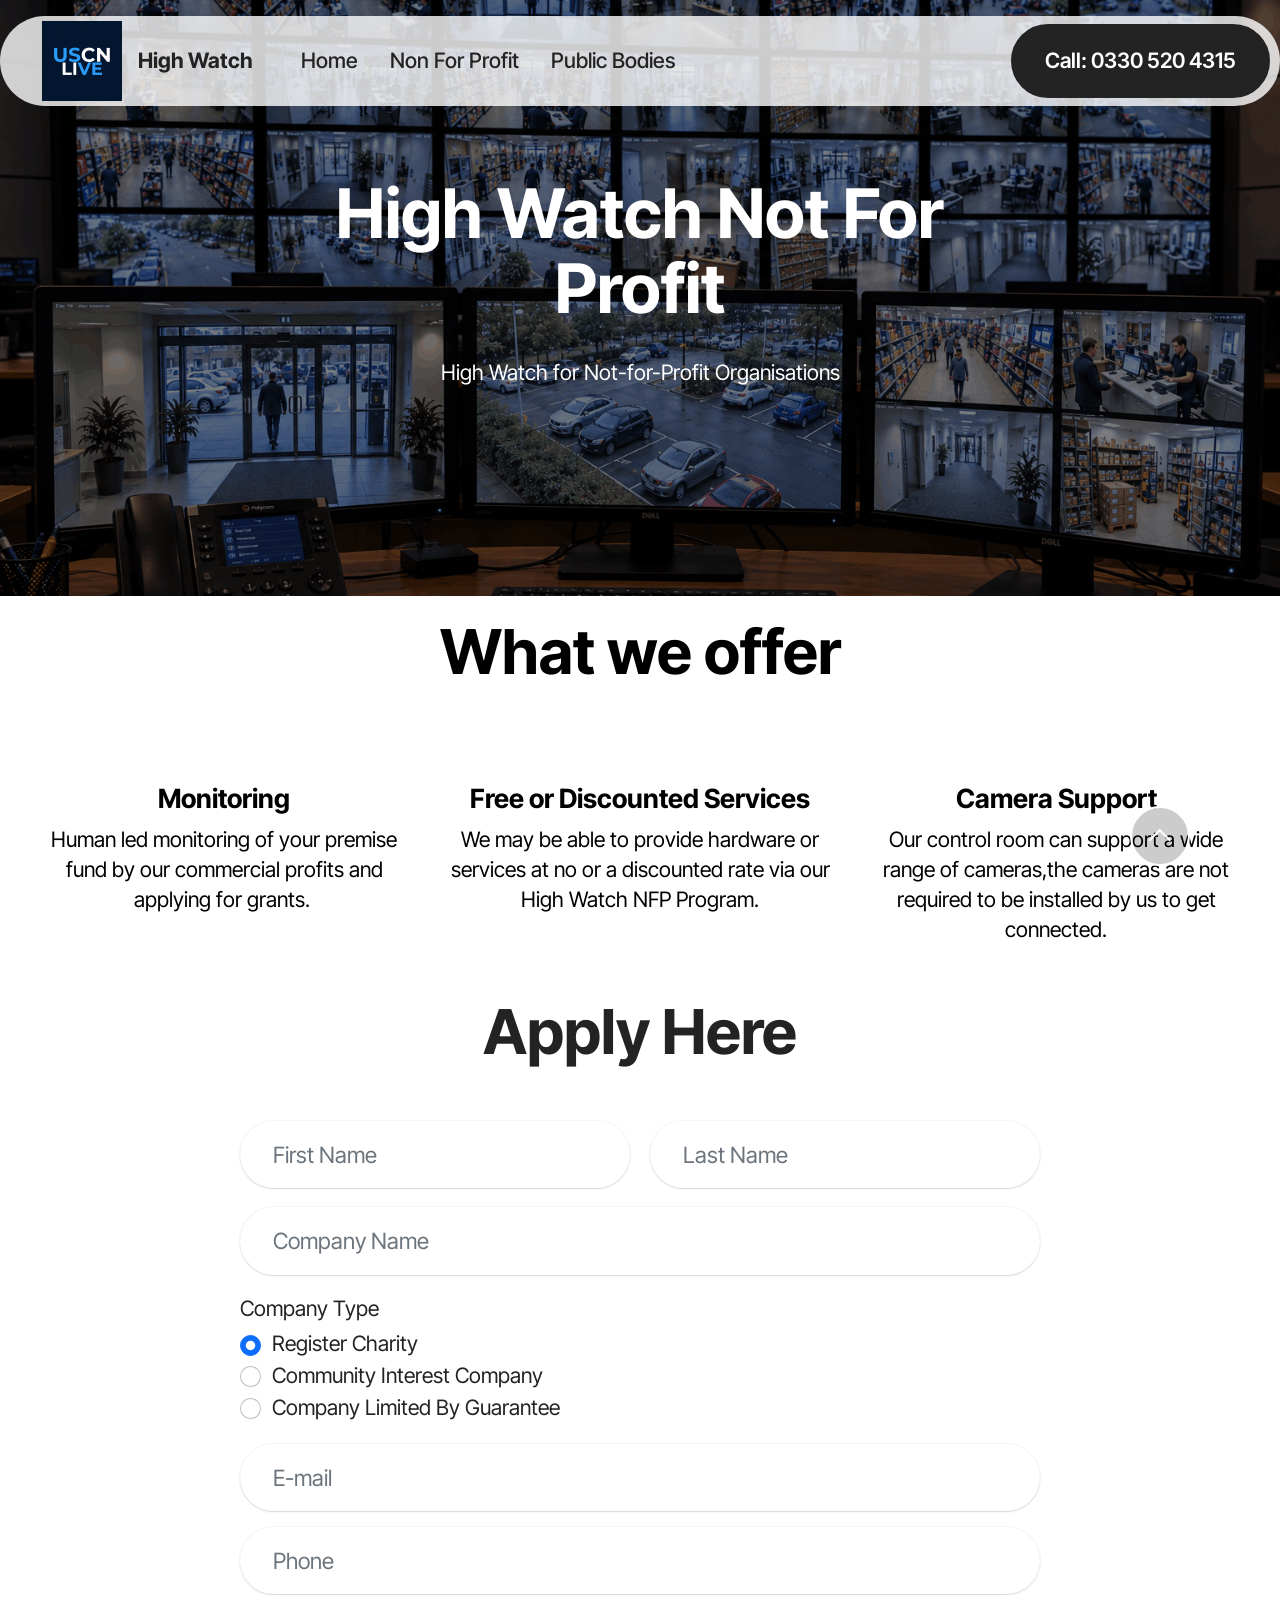
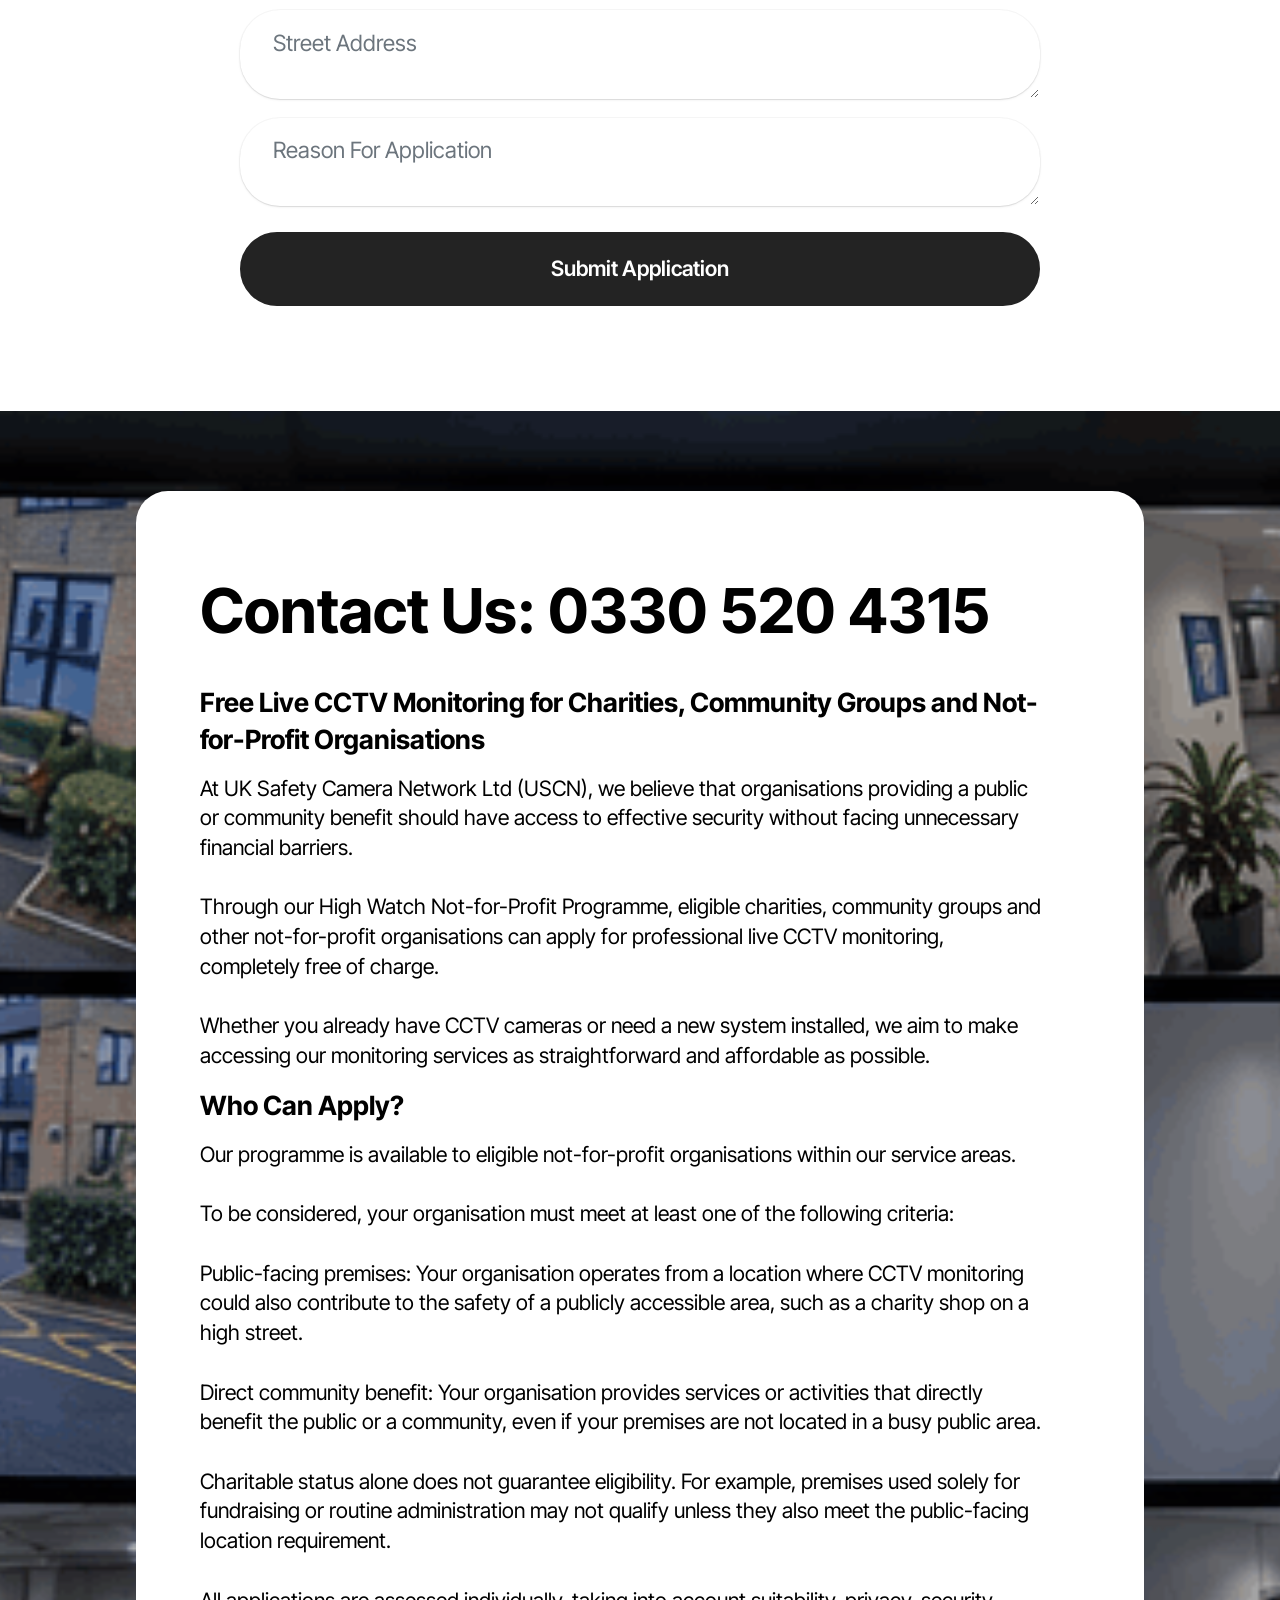
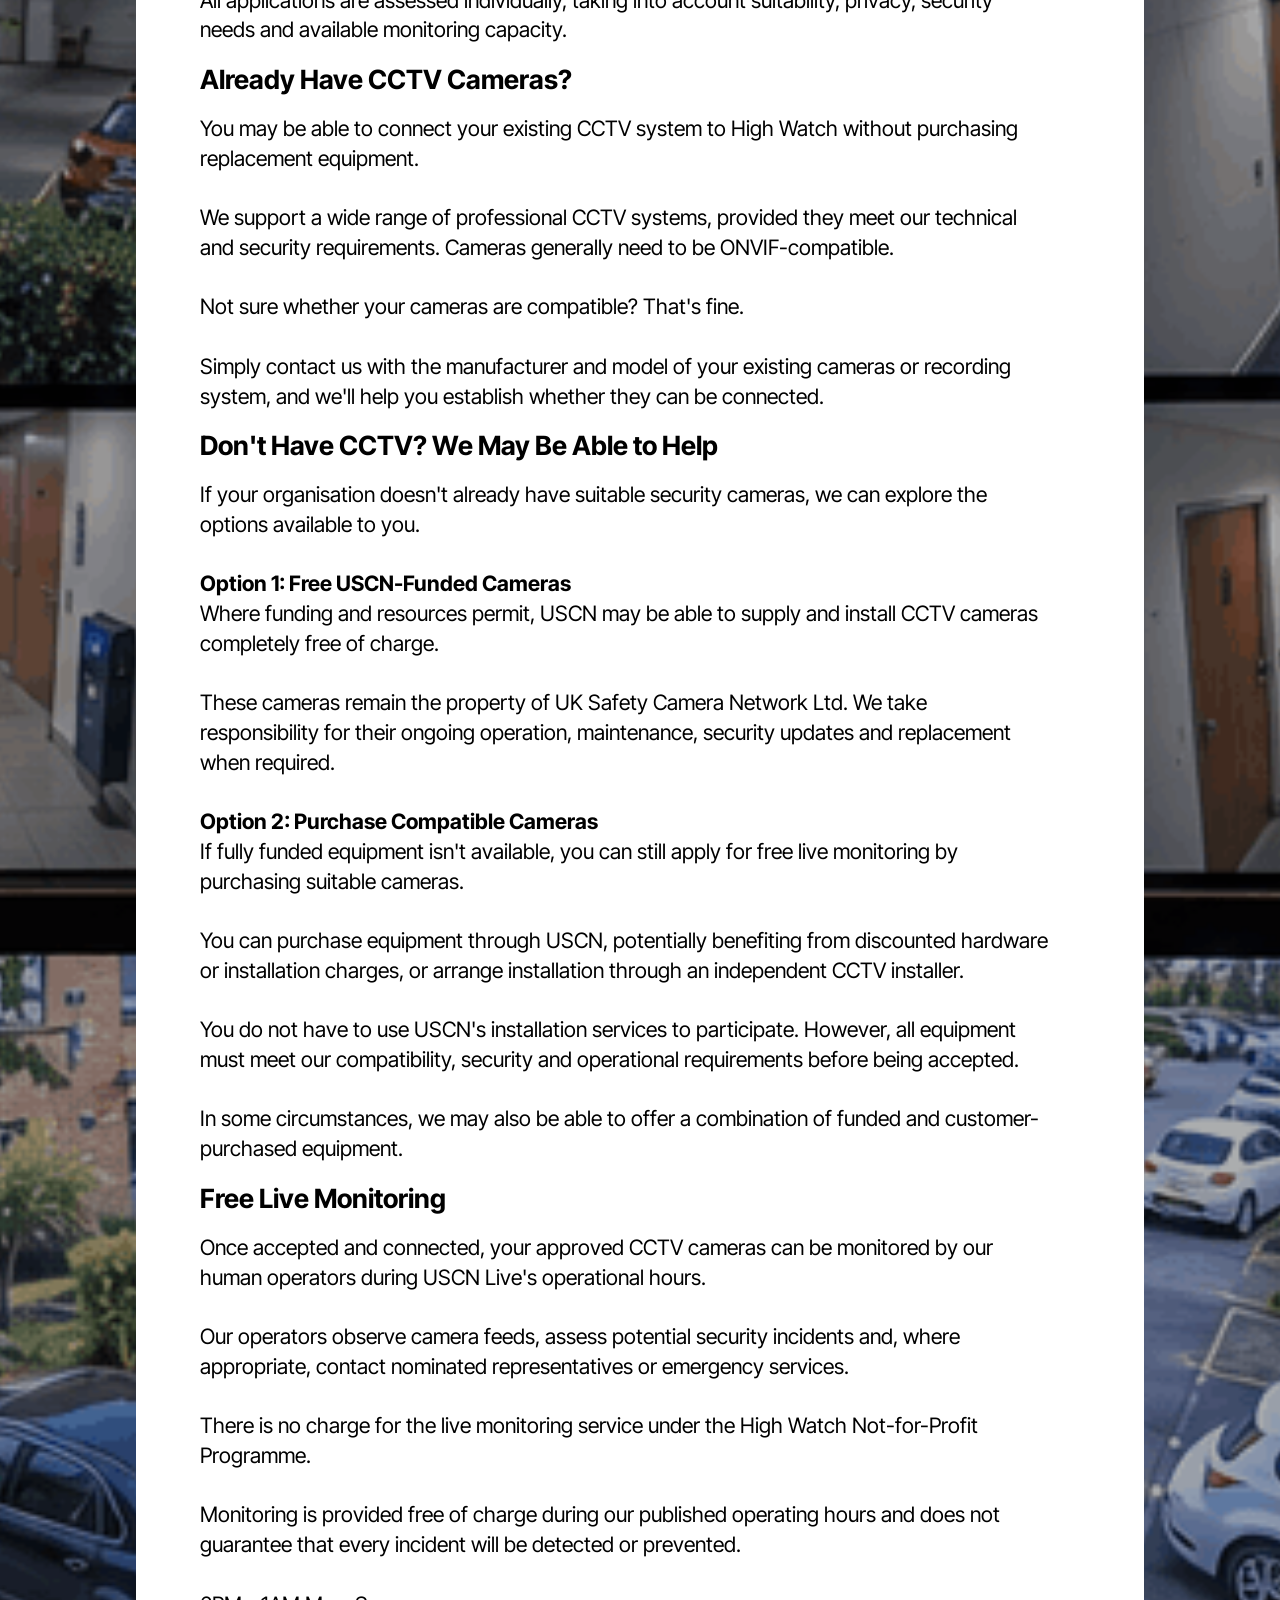
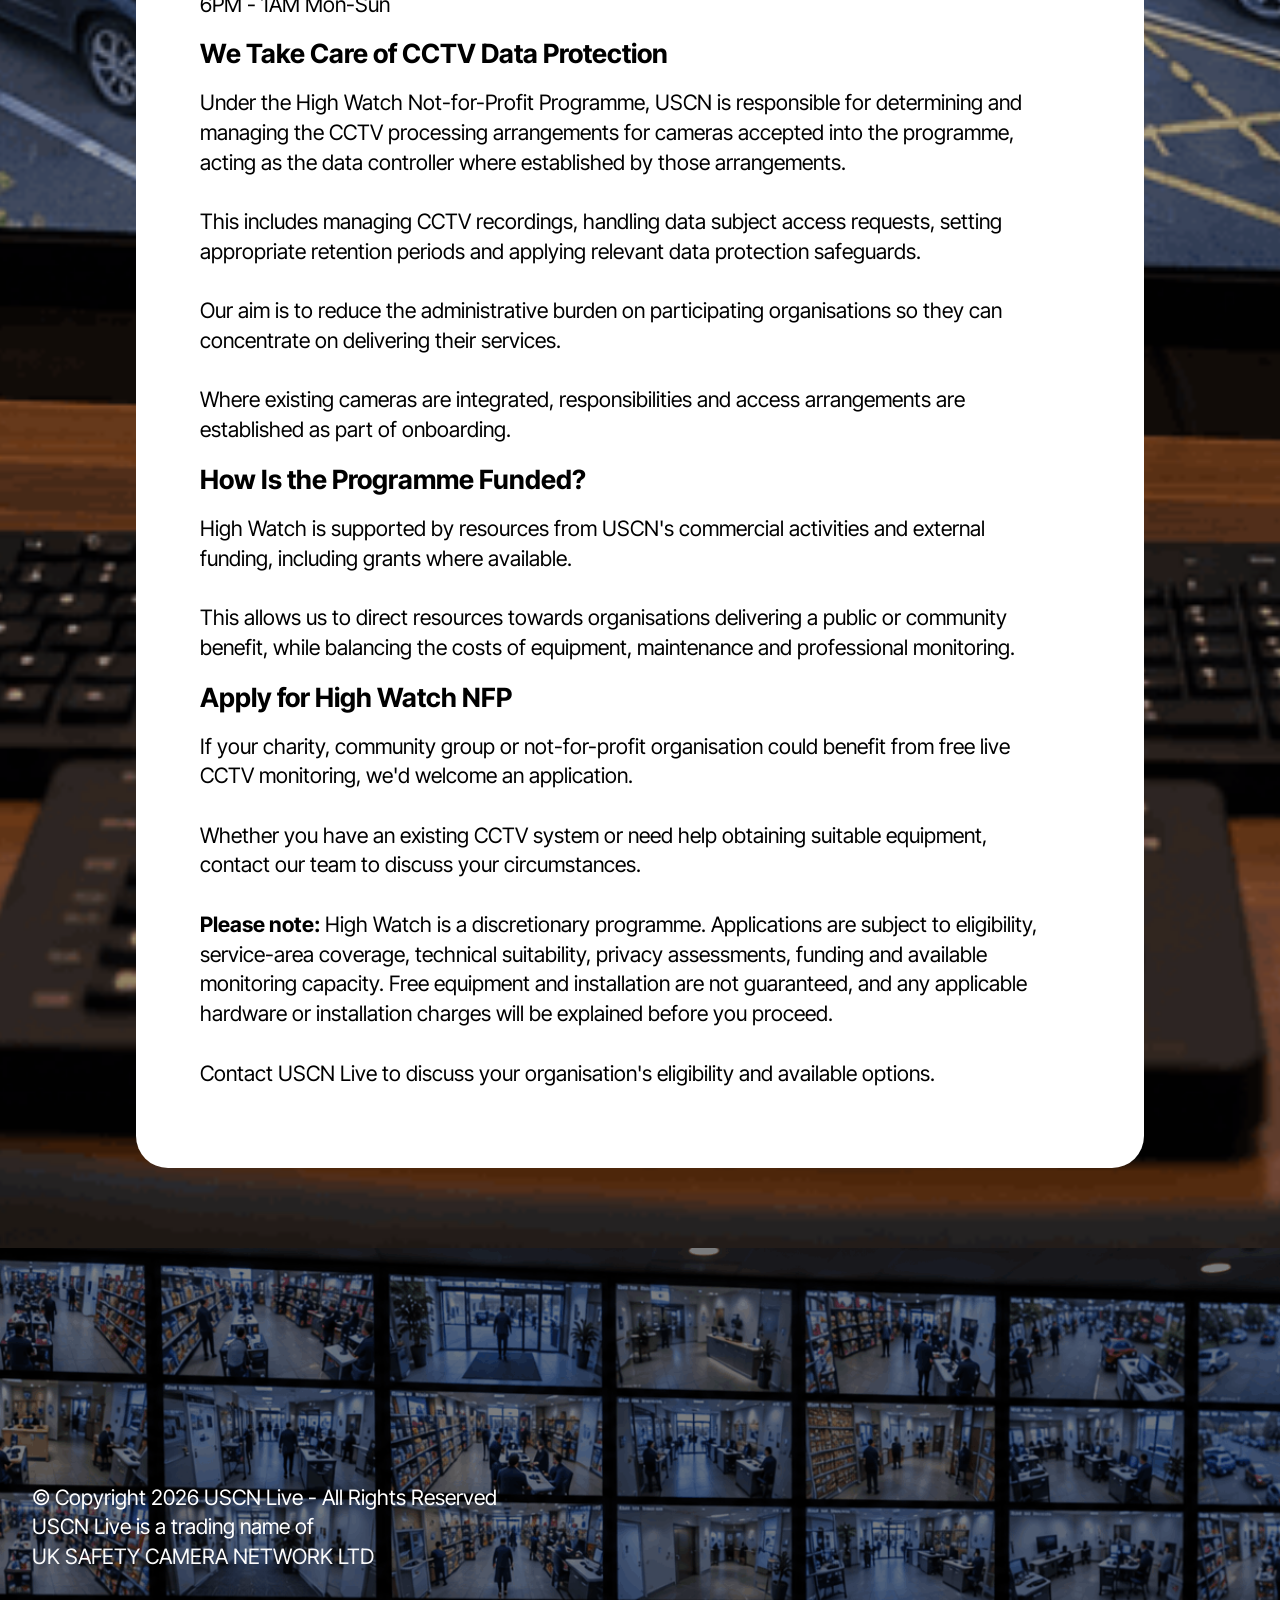
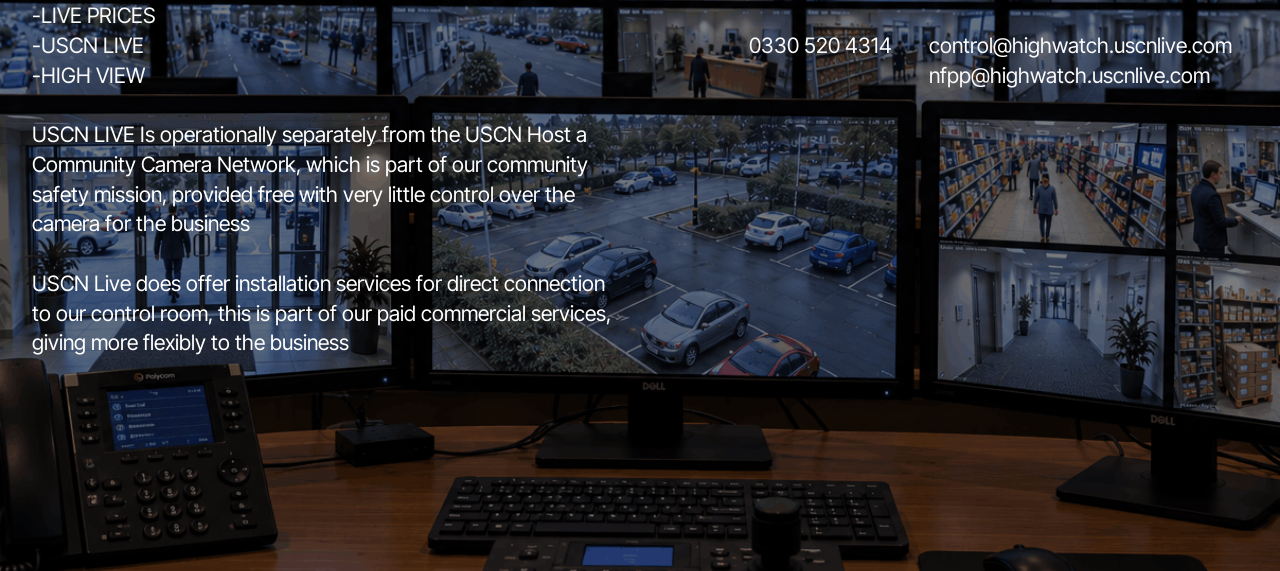
==== commit a1993ee6: "dvgdfg" ====
--- a/non-for-profit.html
+++ b/non-for-profit.html
@@ -25,7 +25,7 @@
   <link rel="stylesheet" href="assets/recaptcha.css">
   <link rel="preload" href="https://fonts.googleapis.com/css?family=Inter+Tight:100,200,300,400,500,600,700,800,900,100i,200i,300i,400i,500i,600i,700i,800i,900i&display=swap" as="style" onload="this.onload=null;this.rel='stylesheet'">
   <noscript><link rel="stylesheet" href="https://fonts.googleapis.com/css?family=Inter+Tight:100,200,300,400,500,600,700,800,900,100i,200i,300i,400i,500i,600i,700i,800i,900i&display=swap"></noscript>
-  <link rel="preload" as="style" href="assets/mobirise/css/mbr-additional.css?v=SD7ACm"><link rel="stylesheet" href="assets/mobirise/css/mbr-additional.css?v=SD7ACm" type="text/css">
+  <link rel="preload" as="style" href="assets/mobirise/css/mbr-additional.css?v=jgENyx"><link rel="stylesheet" href="assets/mobirise/css/mbr-additional.css?v=jgENyx" type="text/css">
 
   
   
@@ -57,7 +57,7 @@
 			<div class="collapse navbar-collapse" id="navbarSupportedContent">
 				<ul class="navbar-nav nav-dropdown" data-app-modern-menu="true"><li class="nav-item">
 						<a class="nav-link link text-black text-primary display-4" href="index.html">Home</a>
-					</li><li class="nav-item"><a class="nav-link link text-black text-primary display-4" href="non-for-profit.html">Non For Profit</a></li></ul>
+					</li><li class="nav-item"><a class="nav-link link text-black text-primary display-4" href="non-for-profit.html">Non For Profit</a></li><li class="nav-item"><a class="nav-link link text-black text-primary display-4" href="publicbodies.html">Public Bodies</a></li></ul>
 				
 				<div class="navbar-buttons mbr-section-btn"><a class="btn btn-black display-4" href="tel:+443305204315">Call: 0330 520 4315</a></div>
 			</div>
@@ -145,7 +145,7 @@
         <div class="row justify-content-center">
             <div class="col-lg-8 mx-auto mbr-form" data-form-type="formoid">
 <!--Formbuilder Form-->
-<form action="https://mobirise.eu/" method="POST" class="mbr-form form-with-styler" data-form-title="HWNFPP"><input type="hidden" name="email" data-form-email="true" value="2Fgy/GzRq+KaYEaj4hcH8m41lso1LF3LmPHj2I2xaAsuYk0x6gzsuoCsjo/sGGm98YM0lO/8QC5fS9gOas36cXxuWE9OoJgkpsC6wBxcIYJXSpo76ra8md4PxS54JxJD.SurvV3VuUz4DEymQESDGnXv0JWSQCDjcSJ3U+zYUy6DvibejGPW8dO8HfxFN3o2dJVHYQS165nD5SvAu8Zgy+BcBbI1X/cD3t9bxi7Pd45BlTBpNyu5At8q1oT0h6TQo">
+<form action="https://mobirise.eu/" method="POST" class="mbr-form form-with-styler" data-form-title="HWNFPP"><input type="hidden" name="email" data-form-email="true" value="XZB8l3RxG0OFEittffuJLwjkHIRntBJDPJoXqohLv6zloFWJQ5gqVuVn2mbU1CrhrKXj/bIp7bBcMSNKN3E1r0+W4O+L1xE6SWOzsL7lEUgualIi8EDQBPD/2deRnhYK.hlrke5Xhyq/C7sFzojCkRcilG9PN+FzY5XXvbgZLtXC8LJ885Z3AGjfeQqT6RtYGwWy9+4IwG4ctxcdLmpxilBkaTQ9ha5UOQsOQ3CabgZmLbEbBN9EGFVUMfauM4CSd">
 <div class="row">
 <div hidden="hidden" data-form-alert="" class="alert alert-success col-12">Thanks for filling out the form!</div>
 <div hidden="hidden" data-form-alert-danger="" class="alert alert-danger col-12"> Oops...! some problem! </div>
--- a/assets/mobirise/css/mbr-additional.css
+++ b/assets/mobirise/css/mbr-additional.css
@@ -2425,3 +2425,815 @@
 .cid-vzzd3M3u3O row-links-soc-item {
   color: #ffffff;
 }
+.cid-vAiobYvLh9 {
+  z-index: 1000;
+  width: 100%;
+  position: relative;
+}
+.cid-vAiobYvLh9 .dropdown-item:before {
+  font-family: Moririse2 !important;
+  content: "\e966";
+  display: inline-block;
+  width: 0;
+  position: absolute;
+  left: 1rem;
+  top: 0.5rem;
+  margin-right: 0.5rem;
+  line-height: 1;
+  font-size: inherit;
+  vertical-align: middle;
+  text-align: center;
+  overflow: hidden;
+  transform: scale(0, 1);
+  transition: all 0.25s ease-in-out;
+}
+@media (max-width: 767px) {
+  .cid-vAiobYvLh9 .navbar-toggler {
+    transform: scale(0.8);
+  }
+}
+.cid-vAiobYvLh9 .navbar-brand {
+  flex-shrink: 0;
+  align-items: center;
+  margin-right: 0;
+  padding: 10px 0;
+  transition: all 0.3s;
+  word-break: break-word;
+  z-index: 1;
+}
+.cid-vAiobYvLh9 .navbar-brand img {
+  max-width: 100%;
+  max-height: 100%;
+  border-radius: 0px !important;
+}
+.cid-vAiobYvLh9 .navbar-brand .navbar-caption {
+  line-height: inherit !important;
+}
+.cid-vAiobYvLh9 .navbar-brand .navbar-logo a {
+  outline: none;
+}
+.cid-vAiobYvLh9 .navbar-nav {
+  margin: auto;
+  margin-left: 0;
+}
+.cid-vAiobYvLh9 .navbar-nav .nav-item {
+  padding: 0 !important;
+  transition: .3s all !important;
+}
+.cid-vAiobYvLh9 .navbar-nav .nav-item .nav-link {
+  padding: 16px !important;
+  margin: 0 !important;
+  border-radius: 1rem !important;
+  transition: .3s all !important;
+}
+.cid-vAiobYvLh9 .navbar-nav .nav-item .nav-link:hover {
+  background-color: rgba(27, 31, 10, 0.06);
+}
+.cid-vAiobYvLh9 .navbar-nav .open .nav-link::after {
+  transform: rotate(180deg);
+}
+@media (min-width: 992px) {
+  .cid-vAiobYvLh9 .navbar-nav .open .nav-link::before {
+    content: "";
+    width: 100%;
+    height: 20px;
+    top: 100%;
+    background: transparent;
+    position: absolute;
+  }
+}
+.cid-vAiobYvLh9 .navbar-nav .dropdown-item {
+  padding: 12px !important;
+  border-radius: 0.5rem !important;
+  margin: 0 8px !important;
+  transition: .3s all !important;
+}
+.cid-vAiobYvLh9 .navbar-nav .dropdown-item:hover {
+  background-color: rgba(27, 31, 10, 0.06);
+}
+@media (min-width: 992px) {
+  .cid-vAiobYvLh9 .navbar-nav {
+    padding-left: 1.5rem;
+  }
+}
+.cid-vAiobYvLh9 .nav-link {
+  width: fit-content;
+  position: relative;
+}
+.cid-vAiobYvLh9 .navbar-logo {
+  padding-left: 2rem;
+  margin: 0 !important;
+}
+@media (max-width: 767px) {
+  .cid-vAiobYvLh9 .navbar-logo {
+    padding-left: 1rem;
+  }
+}
+.cid-vAiobYvLh9 .navbar-caption {
+  padding-left: 1rem;
+  padding-right: .5rem;
+}
+@media (max-width: 767px) {
+  .cid-vAiobYvLh9 .nav-dropdown {
+    padding-bottom: 0.5rem;
+  }
+}
+.cid-vAiobYvLh9 .nav-dropdown .link.dropdown-toggle::after {
+  margin-left: 0.5rem;
+  margin-top: 0.2rem;
+  transition: .3s all;
+}
+.cid-vAiobYvLh9 .container {
+  display: flex;
+  height: 90px;
+  padding: 0.5rem 0.6rem;
+  flex-wrap: nowrap;
+  background: rgba(255, 255, 255, 0.8) !important;
+  left: 0;
+  right: 0;
+  -webkit-box-pack: justify;
+  -ms-flex-pack: justify;
+  justify-content: flex-end;
+  -webkit-box-align: center;
+  -webkit-align-items: center;
+  -ms-flex-align: center;
+  align-items: center;
+  border-radius: 100vw;
+  margin-top: 1rem;
+  background-color: #ffffff;
+  box-shadow: 0 30px 60px 0 rgba(27, 31, 10, 0.08);
+}
+@media (max-width: 992px) {
+  .cid-vAiobYvLh9 .container {
+    padding-right: 2rem;
+  }
+}
+@media (max-width: 767px) {
+  .cid-vAiobYvLh9 .container {
+    width: 95%;
+    height: 56px !important;
+    padding-right: 1rem;
+    margin-top: 0rem;
+  }
+}
+.cid-vAiobYvLh9 .iconfont-wrapper {
+  color: #000000 !important;
+  font-size: 1.5rem;
+  padding-right: 0.5rem;
+}
+.cid-vAiobYvLh9 .dropdown-menu {
+  flex-wrap: wrap;
+  flex-direction: column;
+  max-width: 100%;
+  padding: 12px 4px !important;
+  border-radius: 1.5rem;
+  transition: .3s all !important;
+  min-width: auto;
+  background: #ffffff;
+  background: rgba(255, 255, 255, 0.8) !important;
+}
+.cid-vAiobYvLh9 .nav-item:focus,
+.cid-vAiobYvLh9 .nav-link:focus {
+  outline: none;
+}
+.cid-vAiobYvLh9 .dropdown .dropdown-menu .dropdown-item {
+  width: auto;
+  transition: all 0.25s ease-in-out;
+}
+.cid-vAiobYvLh9 .dropdown .dropdown-menu .dropdown-item::after {
+  right: 0.5rem;
+}
+.cid-vAiobYvLh9 .dropdown .dropdown-menu .dropdown-item .mbr-iconfont {
+  margin-right: 0.5rem;
+  vertical-align: sub;
+}
+.cid-vAiobYvLh9 .dropdown .dropdown-menu .dropdown-item .mbr-iconfont:before {
+  display: inline-block;
+  transform: scale(1, 1);
+  transition: all 0.25s ease-in-out;
+}
+.cid-vAiobYvLh9 .collapsed .dropdown-menu .dropdown-item:before {
+  display: none;
+}
+.cid-vAiobYvLh9 .collapsed .dropdown .dropdown-menu .dropdown-item {
+  padding: 0.235em 1.5em 0.235em 1.5em !important;
+  transition: none;
+  margin: 0 !important;
+}
+.cid-vAiobYvLh9 .navbar {
+  min-height: 90px;
+  transition: all 0.3s;
+  border-bottom: 1px solid transparent;
+  background: transparent !important;
+  padding: 0 !important;
+  border: none !important;
+  box-shadow: none !important;
+  border-radius: 0 !important;
+}
+.cid-vAiobYvLh9 .navbar.opened {
+  transition: all 0.3s;
+}
+.cid-vAiobYvLh9 .navbar .dropdown-item {
+  padding: 0.5rem 1.8rem;
+}
+.cid-vAiobYvLh9 .navbar .navbar-logo img {
+  width: auto;
+}
+.cid-vAiobYvLh9 .navbar .navbar-collapse {
+  z-index: 1;
+  justify-content: flex-end;
+}
+.cid-vAiobYvLh9 .navbar.collapsed {
+  justify-content: center;
+}
+.cid-vAiobYvLh9 .navbar.collapsed .nav-item .nav-link::before {
+  display: none;
+}
+.cid-vAiobYvLh9 .navbar.collapsed.opened .dropdown-menu {
+  top: 0;
+}
+@media (min-width: 992px) {
+  .cid-vAiobYvLh9 .navbar.collapsed.opened:not(.navbar-short) .navbar-collapse {
+    max-height: calc(98.5vh - 5rem);
+  }
+}
+.cid-vAiobYvLh9 .navbar.collapsed .dropdown-menu .dropdown-submenu {
+  left: 0 !important;
+}
+.cid-vAiobYvLh9 .navbar.collapsed .dropdown-menu .dropdown-item:after {
+  right: auto;
+}
+.cid-vAiobYvLh9 .navbar.collapsed .dropdown-menu .dropdown-toggle[data-toggle="dropdown-submenu"]:after {
+  margin-left: 0.5rem;
+  margin-top: 0.2rem;
+  border-top: 0.35em solid;
+  border-right: 0.35em solid transparent;
+  border-left: 0.35em solid transparent;
+  border-bottom: 0;
+  top: 41%;
+}
+.cid-vAiobYvLh9 .navbar.collapsed ul.navbar-nav li {
+  margin: auto;
+}
+.cid-vAiobYvLh9 .navbar.collapsed .dropdown-menu .dropdown-item {
+  padding: 0.25rem 1.5rem;
+  text-align: center;
+}
+.cid-vAiobYvLh9 .navbar.collapsed .icons-menu {
+  padding-left: 0;
+  padding-right: 0;
+  padding-top: 0.5rem;
+  padding-bottom: 0.5rem;
+}
+@media (max-width: 767px) {
+  .cid-vAiobYvLh9 .navbar {
+    min-height: 72px;
+  }
+  .cid-vAiobYvLh9 .navbar .navbar-logo img {
+    height: 2rem !important;
+  }
+}
+@media (max-width: 991px) {
+  .cid-vAiobYvLh9 .navbar .nav-item .nav-link::before {
+    display: none;
+  }
+  .cid-vAiobYvLh9 .navbar.opened .dropdown-menu {
+    top: 0;
+  }
+  .cid-vAiobYvLh9 .navbar .dropdown-menu .dropdown-submenu {
+    left: 0 !important;
+  }
+  .cid-vAiobYvLh9 .navbar .dropdown-menu .dropdown-item:after {
+    right: auto;
+  }
+  .cid-vAiobYvLh9 .navbar .dropdown-menu .dropdown-toggle[data-toggle="dropdown-submenu"]:after {
+    margin-left: 0.5rem;
+    margin-top: 0.2rem;
+    border-top: 0.35em solid;
+    border-right: 0.35em solid transparent;
+    border-left: 0.35em solid transparent;
+    border-bottom: 0;
+    top: 40%;
+  }
+  .cid-vAiobYvLh9 .navbar .dropdown-menu .dropdown-item {
+    padding: 0.25rem 1.5rem !important;
+    text-align: center;
+  }
+  .cid-vAiobYvLh9 .navbar .navbar-brand {
+    flex-shrink: initial;
+    flex-basis: auto;
+    word-break: break-word;
+    padding-right: 10px;
+  }
+  .cid-vAiobYvLh9 .navbar .navbar-toggler {
+    flex-basis: auto;
+  }
+  .cid-vAiobYvLh9 .navbar .icons-menu {
+    padding-left: 0;
+    padding-top: 0.5rem;
+    padding-bottom: 0.5rem;
+  }
+}
+.cid-vAiobYvLh9 .navbar.navbar-short .navbar-logo img {
+  height: 2rem;
+}
+.cid-vAiobYvLh9 .dropdown-item.active,
+.cid-vAiobYvLh9 .dropdown-item:active {
+  background-color: transparent;
+}
+.cid-vAiobYvLh9 .navbar-expand-lg .navbar-nav .nav-link {
+  padding: 0;
+}
+.cid-vAiobYvLh9 .nav-dropdown .link.dropdown-toggle {
+  margin-right: 1.667em;
+}
+.cid-vAiobYvLh9 .nav-dropdown .link.dropdown-toggle[aria-expanded="true"] {
+  margin-right: 0;
+  padding: 0.667em 1.667em;
+}
+.cid-vAiobYvLh9 .navbar.navbar-expand-lg .dropdown .dropdown-menu {
+  background: #ffffff;
+}
+.cid-vAiobYvLh9 .navbar.navbar-expand-lg .dropdown .dropdown-menu .dropdown-submenu {
+  margin: 0;
+  left: 105%;
+  transform: none;
+  top: -12px;
+}
+.cid-vAiobYvLh9 .navbar .dropdown.open > .dropdown-menu {
+  display: flex;
+}
+.cid-vAiobYvLh9 ul.navbar-nav {
+  flex-wrap: wrap;
+}
+.cid-vAiobYvLh9 .navbar-buttons {
+  text-align: center;
+  min-width: 140px;
+}
+@media (max-width: 992px) {
+  .cid-vAiobYvLh9 .navbar-buttons {
+    text-align: left;
+  }
+}
+.cid-vAiobYvLh9 button.navbar-toggler {
+  outline: none;
+  width: 31px;
+  height: 20px;
+  cursor: pointer;
+  transition: all 0.2s;
+  position: relative;
+  align-self: center;
+}
+.cid-vAiobYvLh9 button.navbar-toggler .hamburger span {
+  position: absolute;
+  right: 0;
+  width: 30px;
+  height: 2px;
+  border-right: 5px;
+  background-color: #000000;
+}
+.cid-vAiobYvLh9 button.navbar-toggler .hamburger span:nth-child(1) {
+  top: 0;
+  transition: all 0.2s;
+}
+.cid-vAiobYvLh9 button.navbar-toggler .hamburger span:nth-child(2) {
+  top: 8px;
+  transition: all 0.15s;
+}
+.cid-vAiobYvLh9 button.navbar-toggler .hamburger span:nth-child(3) {
+  top: 8px;
+  transition: all 0.15s;
+}
+.cid-vAiobYvLh9 button.navbar-toggler .hamburger span:nth-child(4) {
+  top: 16px;
+  transition: all 0.2s;
+}
+.cid-vAiobYvLh9 nav.opened .hamburger span:nth-child(1) {
+  top: 8px;
+  width: 0;
+  opacity: 0;
+  right: 50%;
+  transition: all 0.2s;
+}
+.cid-vAiobYvLh9 nav.opened .hamburger span:nth-child(2) {
+  transform: rotate(45deg);
+  transition: all 0.25s;
+}
+.cid-vAiobYvLh9 nav.opened .hamburger span:nth-child(3) {
+  transform: rotate(-45deg);
+  transition: all 0.25s;
+}
+.cid-vAiobYvLh9 nav.opened .hamburger span:nth-child(4) {
+  top: 8px;
+  width: 0;
+  opacity: 0;
+  right: 50%;
+  transition: all 0.2s;
+}
+.cid-vAiobYvLh9 .navbar-dropdown {
+  padding: 0 1rem;
+}
+.cid-vAiobYvLh9 a.nav-link {
+  display: flex;
+  align-items: center;
+  justify-content: center;
+}
+.cid-vAiobYvLh9 .icons-menu {
+  flex-wrap: nowrap;
+  display: flex;
+  justify-content: center;
+  padding-left: 1rem;
+  padding-right: 1rem;
+  padding-top: 0.3rem;
+  text-align: center;
+}
+@media (max-width: 992px) {
+  .cid-vAiobYvLh9 .icons-menu {
+    justify-content: flex-start;
+    margin-bottom: .5rem;
+  }
+}
+@media screen and (-ms-high-contrast: active), (-ms-high-contrast: none) {
+  .cid-vAiobYvLh9 .navbar {
+    height: 70px;
+  }
+  .cid-vAiobYvLh9 .navbar.opened {
+    height: auto;
+  }
+  .cid-vAiobYvLh9 .nav-item .nav-link:hover::before {
+    width: 175%;
+    max-width: calc(100% + 2rem);
+    left: -1rem;
+  }
+}
+.cid-vAiobYvLh9 .navbar .dropdown > .dropdown-menu {
+  display: none;
+  width: max-content;
+  max-width: 500px !important;
+  transform: translateX(-50%);
+  top: calc(100% + 20px);
+  left: 50%;
+}
+.cid-vAiobYvLh9 .navbar .dropdown > .dropdown-menu .dropdown-item {
+  line-height: 1 !important;
+}
+.cid-vAiobYvLh9 .navbar .dropdown > .dropdown-menu .dropdown .dropdown-item {
+  align-items: center;
+  display: flex;
+  height: max-content !important;
+  min-height: max-content !important;
+}
+.cid-vAiobYvLh9 .navbar .dropdown > .dropdown-menu .dropdown .dropdown-item::after {
+  display: inline-block;
+  position: static;
+  margin-left: 0.5rem;
+  margin-top: 0;
+  margin-right: 0;
+  margin-bottom: 0;
+  transition: .3s all;
+  transform: rotate(-90deg);
+}
+.cid-vAiobYvLh9 .navbar .dropdown > .dropdown-menu .dropdown.open .dropdown-item::after {
+  transform: rotate(0deg);
+}
+.cid-vAiobYvLh9 .mbr-section-btn {
+  margin: -0.6rem -0.6rem;
+}
+.cid-vAiobYvLh9 .navbar-toggler {
+  margin-left: 12px;
+  margin-right: 8px;
+  order: 1000;
+}
+@media (max-width: 991px) {
+  .cid-vAiobYvLh9 .navbar-brand {
+    margin-right: auto;
+  }
+  .cid-vAiobYvLh9 .navbar-collapse {
+    z-index: -1 !important;
+    position: absolute;
+    top: 110%;
+    left: 0;
+    width: 100%;
+    padding: 1rem;
+    border-radius: 1.5rem;
+    background: #ffffff;
+    opacity: 1;
+    border-color: rgba(255, 255, 255, 0.8) !important;
+    background: rgba(255, 255, 255, 0.8) !important;
+    backdrop-filter: blur(8px);
+  }
+  .cid-vAiobYvLh9 .navbar-nav .nav-item .nav-link::after {
+    margin-left: 10px;
+  }
+  .cid-vAiobYvLh9 .navbar-nav .dropdown-item:hover {
+    background-color: rgba(27, 31, 10, 0.06);
+  }
+  .cid-vAiobYvLh9 .navbar .dropdown > .dropdown-menu {
+    max-width: 100% !important;
+    transform: translateX(0);
+    top: 10px;
+    left: 0;
+    padding: 8px !important;
+    border-radius: 1rem;
+    background-color: rgba(27, 31, 10, 0.04) !important;
+  }
+  .cid-vAiobYvLh9 .navbar .dropdown > .dropdown-menu .dropdown-item {
+    padding: 8px !important;
+    line-height: 1 !important;
+    margin-bottom: 4px !important;
+  }
+  .cid-vAiobYvLh9 .navbar .dropdown > .dropdown-menu .dropdown .dropdown-item {
+    align-items: center;
+    display: flex;
+    height: max-content !important;
+    min-height: max-content !important;
+  }
+  .cid-vAiobYvLh9 .navbar .dropdown > .dropdown-menu .dropdown .dropdown-item::after {
+    display: inline-block;
+    position: static;
+    margin-left: 0.5rem;
+    margin-top: 0;
+    margin-right: 0;
+    margin-bottom: 0;
+    transition: .3s all;
+    transform: rotate(0deg);
+  }
+  .cid-vAiobYvLh9 .navbar .dropdown > .dropdown-menu .dropdown.open .dropdown-item::after {
+    transform: rotate(180deg);
+  }
+  .cid-vAiobYvLh9 .navbar .dropdown > .dropdown-menu .dropdown-submenu {
+    position: static;
+    width: 100%;
+    max-width: 100% !important;
+    transform: translateX(0) !important;
+    top: 0;
+    left: 0;
+    padding: 8px !important;
+    border-radius: 1rem;
+    background-color: rgba(27, 31, 10, 0.04) !important;
+  }
+  .cid-vAiobYvLh9 .navbar .dropdown.open > .dropdown-menu {
+    display: flex !important;
+    flex-direction: column;
+    align-items: flex-start;
+  }
+}
+@media (max-width: 575px) {
+  .cid-vAiobYvLh9 .navbar-collapse {
+    padding: 1rem;
+  }
+}
+.cid-vAiobYVosi {
+  display: flex;
+  padding-top: 6rem;
+  padding-bottom: 6rem;
+  background-image: url("../../../assets/images/security20control20room20monitoring20wall-1536x1024.png");
+}
+.cid-vAiobYVosi .mbr-overlay {
+  background-color: #000000;
+  opacity: 0.5;
+}
+.cid-vAiobYVosi .mbr-fallback-image.disabled {
+  display: none;
+}
+.cid-vAiobYVosi .mbr-fallback-image {
+  display: block;
+  background-size: cover;
+  background-position: center center;
+  width: 100%;
+  height: 100%;
+  position: absolute;
+  top: 0;
+}
+.cid-vAiobYVosi .content-wrap {
+  padding: 5rem 1rem;
+}
+@media (min-width: 992px) {
+  .cid-vAiobYVosi .content-wrap {
+    padding: 5rem 3rem;
+  }
+}
+@media (min-width: 768px) {
+  .cid-vAiobYVosi {
+    align-items: center;
+  }
+  .cid-vAiobYVosi .row {
+    justify-content: center;
+  }
+}
+@media (max-width: 991px) and (min-width: 768px) {
+  .cid-vAiobYVosi .content-wrap {
+    min-width: 50%;
+  }
+}
+@media (max-width: 767px) {
+  .cid-vAiobYVosi {
+    -webkit-align-items: center;
+    align-items: center;
+  }
+  .cid-vAiobYVosi .mbr-row {
+    -webkit-justify-content: center;
+    justify-content: center;
+  }
+  .cid-vAiobYVosi .content-wrap {
+    width: 100%;
+  }
+}
+.cid-vAiobYVosi .mbr-section-title {
+  text-align: center;
+}
+.cid-vAiobYVosi .mbr-text,
+.cid-vAiobYVosi .mbr-section-btn {
+  text-align: center;
+}
+.cid-vAiobZfzFd {
+  padding-top: 1rem;
+  padding-bottom: 0rem;
+  background-color: #ffffff;
+}
+.cid-vAiobZfzFd .mbr-fallback-image.disabled {
+  display: none;
+}
+.cid-vAiobZfzFd .item-wrapper {
+  margin-bottom: 2rem;
+  margin-top: 2rem;
+}
+@media (max-width: 767px) {
+  .cid-vAiobZfzFd .item-wrapper {
+    margin-bottom: 1rem;
+  }
+}
+.cid-vAiobZfzFd .mbr-fallback-image {
+  display: block;
+  background-size: cover;
+  background-position: center center;
+  width: 100%;
+  height: 100%;
+  position: absolute;
+  top: 0;
+}
+.cid-vAiobZfzFd .mbr-iconfont {
+  display: inline-flex;
+  font-size: 2rem;
+  color: #1f6463;
+  width: 80px;
+  justify-content: center;
+  align-items: center;
+  background: #a0e1e1;
+  height: 80px;
+  border-radius: 50%;
+}
+.cid-vAiobZfzFd .card-title,
+.cid-vAiobZfzFd .iconfont-wrapper,
+.cid-vAiobZfzFd .card-text {
+  color: #000000;
+  text-align: center;
+}
+.cid-vAiobZfzFd .content-head {
+  max-width: 800px;
+}
+.cid-vAiobZfzFd .mbr-section-title {
+  color: #000000;
+}
+.cid-vAiobZfzFd .mbr-section-btn {
+  text-align: center;
+}
+.cid-vAiobZLAg4 {
+  padding-top: 1rem;
+  padding-bottom: 6rem;
+  background-color: #ffffff;
+}
+.cid-vAiobZLAg4 .mbr-overlay {
+  background-color: #ffffff;
+  opacity: 0.4;
+}
+.cid-vAiobZLAg4 form .mbr-section-btn {
+  text-align: center;
+  width: 100%;
+}
+.cid-vAiobZLAg4 form .mbr-section-btn .btn {
+  display: inline-flex;
+}
+@media (max-width: 991px) {
+  .cid-vAiobZLAg4 form .mbr-section-btn .btn {
+    width: 100%;
+  }
+}
+.cid-vAiobZLAg4 .content-head {
+  max-width: 800px;
+}
+.cid-vAioc0hYDo {
+  padding-top: 5rem;
+  padding-bottom: 5rem;
+  background-image: url("../../../assets/images/apartment20cctv20control20room-1536x1024.png");
+}
+.cid-vAioc0hYDo .mbr-fallback-image.disabled {
+  display: none;
+}
+.cid-vAioc0hYDo .mbr-fallback-image {
+  display: block;
+  background-size: cover;
+  background-position: center center;
+  width: 100%;
+  height: 100%;
+  position: absolute;
+  top: 0;
+}
+.cid-vAioc0hYDo .card-wrapper {
+  background: #ffffff;
+}
+@media (max-width: 767px) {
+  .cid-vAioc0hYDo .card-wrapper {
+    padding: 2rem 1.5rem;
+  }
+}
+@media (min-width: 768px) and (max-width: 991px) {
+  .cid-vAioc0hYDo .card-wrapper {
+    padding: 2.25rem;
+  }
+}
+@media (min-width: 992px) {
+  .cid-vAioc0hYDo .card-wrapper {
+    padding: 4rem;
+  }
+}
+.cid-vAioc0hYDo .mbr-text,
+.cid-vAioc0hYDo .mbr-section-btn {
+  color: #000000;
+  text-align: left;
+}
+.cid-vAioc0hYDo .card-title,
+.cid-vAioc0hYDo .card-box {
+  text-align: left;
+  color: #000000;
+}
+.cid-vAioc0OIKB {
+  padding-top: 3rem;
+  padding-bottom: 3rem;
+  background-image: url("../../../assets/images/security20control20room20monitoring20wall-1536x1024.png");
+}
+.cid-vAioc0OIKB .mbr-fallback-image.disabled {
+  display: none;
+}
+.cid-vAioc0OIKB .mbr-fallback-image {
+  display: block;
+  background-size: cover;
+  background-position: center center;
+  width: 100%;
+  height: 100%;
+  position: absolute;
+  top: 0;
+}
+.cid-vAioc0OIKB .copyright {
+  color: #ffffff;
+  text-align: left;
+}
+.cid-vAioc0OIKB .center {
+  display: flex;
+  flex-direction: column;
+  justify-content: center;
+}
+@media (max-width: 991px) {
+  .cid-vAioc0OIKB .row {
+    flex-direction: column-reverse !important;
+  }
+  .cid-vAioc0OIKB .row .copyright {
+    margin: 1rem 0 0 0;
+  }
+}
+.cid-vAioc0OIKB .row-links {
+  width: 100%;
+  justify-content: center;
+}
+.cid-vAioc0OIKB .row-links .row-links-soc {
+  list-style: none;
+  display: flex;
+  justify-content: right;
+  flex-wrap: wrap;
+  padding: 0;
+  margin-bottom: 0;
+}
+@media (max-width: 991px) {
+  .cid-vAioc0OIKB .row-links .row-links-soc {
+    justify-content: center;
+  }
+}
+.cid-vAioc0OIKB .row-links .row-links-soc li {
+  padding: 0 1rem 0rem 1rem;
+}
+@media (max-width: 767px) {
+  .cid-vAioc0OIKB .row-links .row-links-soc li {
+    padding: 0 1rem 1rem 1rem;
+  }
+}
+.cid-vAioc0OIKB .row-links .row-links-soc li p {
+  margin: 0;
+}
+@media (max-width: 991px) {
+  .cid-vAioc0OIKB .copyright {
+    text-align: center;
+  }
+}
+.cid-vAioc0OIKB row-links-soc-item {
+  color: #ffffff;
+}
--- a/assets/mobirise/css/mbr-additional.css
+++ b/assets/mobirise/css/mbr-additional.css
@@ -2425,3 +2425,815 @@
 .cid-vzzd3M3u3O row-links-soc-item {
   color: #ffffff;
 }
+.cid-vAiobYvLh9 {
+  z-index: 1000;
+  width: 100%;
+  position: relative;
+}
+.cid-vAiobYvLh9 .dropdown-item:before {
+  font-family: Moririse2 !important;
+  content: "\e966";
+  display: inline-block;
+  width: 0;
+  position: absolute;
+  left: 1rem;
+  top: 0.5rem;
+  margin-right: 0.5rem;
+  line-height: 1;
+  font-size: inherit;
+  vertical-align: middle;
+  text-align: center;
+  overflow: hidden;
+  transform: scale(0, 1);
+  transition: all 0.25s ease-in-out;
+}
+@media (max-width: 767px) {
+  .cid-vAiobYvLh9 .navbar-toggler {
+    transform: scale(0.8);
+  }
+}
+.cid-vAiobYvLh9 .navbar-brand {
+  flex-shrink: 0;
+  align-items: center;
+  margin-right: 0;
+  padding: 10px 0;
+  transition: all 0.3s;
+  word-break: break-word;
+  z-index: 1;
+}
+.cid-vAiobYvLh9 .navbar-brand img {
+  max-width: 100%;
+  max-height: 100%;
+  border-radius: 0px !important;
+}
+.cid-vAiobYvLh9 .navbar-brand .navbar-caption {
+  line-height: inherit !important;
+}
+.cid-vAiobYvLh9 .navbar-brand .navbar-logo a {
+  outline: none;
+}
+.cid-vAiobYvLh9 .navbar-nav {
+  margin: auto;
+  margin-left: 0;
+}
+.cid-vAiobYvLh9 .navbar-nav .nav-item {
+  padding: 0 !important;
+  transition: .3s all !important;
+}
+.cid-vAiobYvLh9 .navbar-nav .nav-item .nav-link {
+  padding: 16px !important;
+  margin: 0 !important;
+  border-radius: 1rem !important;
+  transition: .3s all !important;
+}
+.cid-vAiobYvLh9 .navbar-nav .nav-item .nav-link:hover {
+  background-color: rgba(27, 31, 10, 0.06);
+}
+.cid-vAiobYvLh9 .navbar-nav .open .nav-link::after {
+  transform: rotate(180deg);
+}
+@media (min-width: 992px) {
+  .cid-vAiobYvLh9 .navbar-nav .open .nav-link::before {
+    content: "";
+    width: 100%;
+    height: 20px;
+    top: 100%;
+    background: transparent;
+    position: absolute;
+  }
+}
+.cid-vAiobYvLh9 .navbar-nav .dropdown-item {
+  padding: 12px !important;
+  border-radius: 0.5rem !important;
+  margin: 0 8px !important;
+  transition: .3s all !important;
+}
+.cid-vAiobYvLh9 .navbar-nav .dropdown-item:hover {
+  background-color: rgba(27, 31, 10, 0.06);
+}
+@media (min-width: 992px) {
+  .cid-vAiobYvLh9 .navbar-nav {
+    padding-left: 1.5rem;
+  }
+}
+.cid-vAiobYvLh9 .nav-link {
+  width: fit-content;
+  position: relative;
+}
+.cid-vAiobYvLh9 .navbar-logo {
+  padding-left: 2rem;
+  margin: 0 !important;
+}
+@media (max-width: 767px) {
+  .cid-vAiobYvLh9 .navbar-logo {
+    padding-left: 1rem;
+  }
+}
+.cid-vAiobYvLh9 .navbar-caption {
+  padding-left: 1rem;
+  padding-right: .5rem;
+}
+@media (max-width: 767px) {
+  .cid-vAiobYvLh9 .nav-dropdown {
+    padding-bottom: 0.5rem;
+  }
+}
+.cid-vAiobYvLh9 .nav-dropdown .link.dropdown-toggle::after {
+  margin-left: 0.5rem;
+  margin-top: 0.2rem;
+  transition: .3s all;
+}
+.cid-vAiobYvLh9 .container {
+  display: flex;
+  height: 90px;
+  padding: 0.5rem 0.6rem;
+  flex-wrap: nowrap;
+  background: rgba(255, 255, 255, 0.8) !important;
+  left: 0;
+  right: 0;
+  -webkit-box-pack: justify;
+  -ms-flex-pack: justify;
+  justify-content: flex-end;
+  -webkit-box-align: center;
+  -webkit-align-items: center;
+  -ms-flex-align: center;
+  align-items: center;
+  border-radius: 100vw;
+  margin-top: 1rem;
+  background-color: #ffffff;
+  box-shadow: 0 30px 60px 0 rgba(27, 31, 10, 0.08);
+}
+@media (max-width: 992px) {
+  .cid-vAiobYvLh9 .container {
+    padding-right: 2rem;
+  }
+}
+@media (max-width: 767px) {
+  .cid-vAiobYvLh9 .container {
+    width: 95%;
+    height: 56px !important;
+    padding-right: 1rem;
+    margin-top: 0rem;
+  }
+}
+.cid-vAiobYvLh9 .iconfont-wrapper {
+  color: #000000 !important;
+  font-size: 1.5rem;
+  padding-right: 0.5rem;
+}
+.cid-vAiobYvLh9 .dropdown-menu {
+  flex-wrap: wrap;
+  flex-direction: column;
+  max-width: 100%;
+  padding: 12px 4px !important;
+  border-radius: 1.5rem;
+  transition: .3s all !important;
+  min-width: auto;
+  background: #ffffff;
+  background: rgba(255, 255, 255, 0.8) !important;
+}
+.cid-vAiobYvLh9 .nav-item:focus,
+.cid-vAiobYvLh9 .nav-link:focus {
+  outline: none;
+}
+.cid-vAiobYvLh9 .dropdown .dropdown-menu .dropdown-item {
+  width: auto;
+  transition: all 0.25s ease-in-out;
+}
+.cid-vAiobYvLh9 .dropdown .dropdown-menu .dropdown-item::after {
+  right: 0.5rem;
+}
+.cid-vAiobYvLh9 .dropdown .dropdown-menu .dropdown-item .mbr-iconfont {
+  margin-right: 0.5rem;
+  vertical-align: sub;
+}
+.cid-vAiobYvLh9 .dropdown .dropdown-menu .dropdown-item .mbr-iconfont:before {
+  display: inline-block;
+  transform: scale(1, 1);
+  transition: all 0.25s ease-in-out;
+}
+.cid-vAiobYvLh9 .collapsed .dropdown-menu .dropdown-item:before {
+  display: none;
+}
+.cid-vAiobYvLh9 .collapsed .dropdown .dropdown-menu .dropdown-item {
+  padding: 0.235em 1.5em 0.235em 1.5em !important;
+  transition: none;
+  margin: 0 !important;
+}
+.cid-vAiobYvLh9 .navbar {
+  min-height: 90px;
+  transition: all 0.3s;
+  border-bottom: 1px solid transparent;
+  background: transparent !important;
+  padding: 0 !important;
+  border: none !important;
+  box-shadow: none !important;
+  border-radius: 0 !important;
+}
+.cid-vAiobYvLh9 .navbar.opened {
+  transition: all 0.3s;
+}
+.cid-vAiobYvLh9 .navbar .dropdown-item {
+  padding: 0.5rem 1.8rem;
+}
+.cid-vAiobYvLh9 .navbar .navbar-logo img {
+  width: auto;
+}
+.cid-vAiobYvLh9 .navbar .navbar-collapse {
+  z-index: 1;
+  justify-content: flex-end;
+}
+.cid-vAiobYvLh9 .navbar.collapsed {
+  justify-content: center;
+}
+.cid-vAiobYvLh9 .navbar.collapsed .nav-item .nav-link::before {
+  display: none;
+}
+.cid-vAiobYvLh9 .navbar.collapsed.opened .dropdown-menu {
+  top: 0;
+}
+@media (min-width: 992px) {
+  .cid-vAiobYvLh9 .navbar.collapsed.opened:not(.navbar-short) .navbar-collapse {
+    max-height: calc(98.5vh - 5rem);
+  }
+}
+.cid-vAiobYvLh9 .navbar.collapsed .dropdown-menu .dropdown-submenu {
+  left: 0 !important;
+}
+.cid-vAiobYvLh9 .navbar.collapsed .dropdown-menu .dropdown-item:after {
+  right: auto;
+}
+.cid-vAiobYvLh9 .navbar.collapsed .dropdown-menu .dropdown-toggle[data-toggle="dropdown-submenu"]:after {
+  margin-left: 0.5rem;
+  margin-top: 0.2rem;
+  border-top: 0.35em solid;
+  border-right: 0.35em solid transparent;
+  border-left: 0.35em solid transparent;
+  border-bottom: 0;
+  top: 41%;
+}
+.cid-vAiobYvLh9 .navbar.collapsed ul.navbar-nav li {
+  margin: auto;
+}
+.cid-vAiobYvLh9 .navbar.collapsed .dropdown-menu .dropdown-item {
+  padding: 0.25rem 1.5rem;
+  text-align: center;
+}
+.cid-vAiobYvLh9 .navbar.collapsed .icons-menu {
+  padding-left: 0;
+  padding-right: 0;
+  padding-top: 0.5rem;
+  padding-bottom: 0.5rem;
+}
+@media (max-width: 767px) {
+  .cid-vAiobYvLh9 .navbar {
+    min-height: 72px;
+  }
+  .cid-vAiobYvLh9 .navbar .navbar-logo img {
+    height: 2rem !important;
+  }
+}
+@media (max-width: 991px) {
+  .cid-vAiobYvLh9 .navbar .nav-item .nav-link::before {
+    display: none;
+  }
+  .cid-vAiobYvLh9 .navbar.opened .dropdown-menu {
+    top: 0;
+  }
+  .cid-vAiobYvLh9 .navbar .dropdown-menu .dropdown-submenu {
+    left: 0 !important;
+  }
+  .cid-vAiobYvLh9 .navbar .dropdown-menu .dropdown-item:after {
+    right: auto;
+  }
+  .cid-vAiobYvLh9 .navbar .dropdown-menu .dropdown-toggle[data-toggle="dropdown-submenu"]:after {
+    margin-left: 0.5rem;
+    margin-top: 0.2rem;
+    border-top: 0.35em solid;
+    border-right: 0.35em solid transparent;
+    border-left: 0.35em solid transparent;
+    border-bottom: 0;
+    top: 40%;
+  }
+  .cid-vAiobYvLh9 .navbar .dropdown-menu .dropdown-item {
+    padding: 0.25rem 1.5rem !important;
+    text-align: center;
+  }
+  .cid-vAiobYvLh9 .navbar .navbar-brand {
+    flex-shrink: initial;
+    flex-basis: auto;
+    word-break: break-word;
+    padding-right: 10px;
+  }
+  .cid-vAiobYvLh9 .navbar .navbar-toggler {
+    flex-basis: auto;
+  }
+  .cid-vAiobYvLh9 .navbar .icons-menu {
+    padding-left: 0;
+    padding-top: 0.5rem;
+    padding-bottom: 0.5rem;
+  }
+}
+.cid-vAiobYvLh9 .navbar.navbar-short .navbar-logo img {
+  height: 2rem;
+}
+.cid-vAiobYvLh9 .dropdown-item.active,
+.cid-vAiobYvLh9 .dropdown-item:active {
+  background-color: transparent;
+}
+.cid-vAiobYvLh9 .navbar-expand-lg .navbar-nav .nav-link {
+  padding: 0;
+}
+.cid-vAiobYvLh9 .nav-dropdown .link.dropdown-toggle {
+  margin-right: 1.667em;
+}
+.cid-vAiobYvLh9 .nav-dropdown .link.dropdown-toggle[aria-expanded="true"] {
+  margin-right: 0;
+  padding: 0.667em 1.667em;
+}
+.cid-vAiobYvLh9 .navbar.navbar-expand-lg .dropdown .dropdown-menu {
+  background: #ffffff;
+}
+.cid-vAiobYvLh9 .navbar.navbar-expand-lg .dropdown .dropdown-menu .dropdown-submenu {
+  margin: 0;
+  left: 105%;
+  transform: none;
+  top: -12px;
+}
+.cid-vAiobYvLh9 .navbar .dropdown.open > .dropdown-menu {
+  display: flex;
+}
+.cid-vAiobYvLh9 ul.navbar-nav {
+  flex-wrap: wrap;
+}
+.cid-vAiobYvLh9 .navbar-buttons {
+  text-align: center;
+  min-width: 140px;
+}
+@media (max-width: 992px) {
+  .cid-vAiobYvLh9 .navbar-buttons {
+    text-align: left;
+  }
+}
+.cid-vAiobYvLh9 button.navbar-toggler {
+  outline: none;
+  width: 31px;
+  height: 20px;
+  cursor: pointer;
+  transition: all 0.2s;
+  position: relative;
+  align-self: center;
+}
+.cid-vAiobYvLh9 button.navbar-toggler .hamburger span {
+  position: absolute;
+  right: 0;
+  width: 30px;
+  height: 2px;
+  border-right: 5px;
+  background-color: #000000;
+}
+.cid-vAiobYvLh9 button.navbar-toggler .hamburger span:nth-child(1) {
+  top: 0;
+  transition: all 0.2s;
+}
+.cid-vAiobYvLh9 button.navbar-toggler .hamburger span:nth-child(2) {
+  top: 8px;
+  transition: all 0.15s;
+}
+.cid-vAiobYvLh9 button.navbar-toggler .hamburger span:nth-child(3) {
+  top: 8px;
+  transition: all 0.15s;
+}
+.cid-vAiobYvLh9 button.navbar-toggler .hamburger span:nth-child(4) {
+  top: 16px;
+  transition: all 0.2s;
+}
+.cid-vAiobYvLh9 nav.opened .hamburger span:nth-child(1) {
+  top: 8px;
+  width: 0;
+  opacity: 0;
+  right: 50%;
+  transition: all 0.2s;
+}
+.cid-vAiobYvLh9 nav.opened .hamburger span:nth-child(2) {
+  transform: rotate(45deg);
+  transition: all 0.25s;
+}
+.cid-vAiobYvLh9 nav.opened .hamburger span:nth-child(3) {
+  transform: rotate(-45deg);
+  transition: all 0.25s;
+}
+.cid-vAiobYvLh9 nav.opened .hamburger span:nth-child(4) {
+  top: 8px;
+  width: 0;
+  opacity: 0;
+  right: 50%;
+  transition: all 0.2s;
+}
+.cid-vAiobYvLh9 .navbar-dropdown {
+  padding: 0 1rem;
+}
+.cid-vAiobYvLh9 a.nav-link {
+  display: flex;
+  align-items: center;
+  justify-content: center;
+}
+.cid-vAiobYvLh9 .icons-menu {
+  flex-wrap: nowrap;
+  display: flex;
+  justify-content: center;
+  padding-left: 1rem;
+  padding-right: 1rem;
+  padding-top: 0.3rem;
+  text-align: center;
+}
+@media (max-width: 992px) {
+  .cid-vAiobYvLh9 .icons-menu {
+    justify-content: flex-start;
+    margin-bottom: .5rem;
+  }
+}
+@media screen and (-ms-high-contrast: active), (-ms-high-contrast: none) {
+  .cid-vAiobYvLh9 .navbar {
+    height: 70px;
+  }
+  .cid-vAiobYvLh9 .navbar.opened {
+    height: auto;
+  }
+  .cid-vAiobYvLh9 .nav-item .nav-link:hover::before {
+    width: 175%;
+    max-width: calc(100% + 2rem);
+    left: -1rem;
+  }
+}
+.cid-vAiobYvLh9 .navbar .dropdown > .dropdown-menu {
+  display: none;
+  width: max-content;
+  max-width: 500px !important;
+  transform: translateX(-50%);
+  top: calc(100% + 20px);
+  left: 50%;
+}
+.cid-vAiobYvLh9 .navbar .dropdown > .dropdown-menu .dropdown-item {
+  line-height: 1 !important;
+}
+.cid-vAiobYvLh9 .navbar .dropdown > .dropdown-menu .dropdown .dropdown-item {
+  align-items: center;
+  display: flex;
+  height: max-content !important;
+  min-height: max-content !important;
+}
+.cid-vAiobYvLh9 .navbar .dropdown > .dropdown-menu .dropdown .dropdown-item::after {
+  display: inline-block;
+  position: static;
+  margin-left: 0.5rem;
+  margin-top: 0;
+  margin-right: 0;
+  margin-bottom: 0;
+  transition: .3s all;
+  transform: rotate(-90deg);
+}
+.cid-vAiobYvLh9 .navbar .dropdown > .dropdown-menu .dropdown.open .dropdown-item::after {
+  transform: rotate(0deg);
+}
+.cid-vAiobYvLh9 .mbr-section-btn {
+  margin: -0.6rem -0.6rem;
+}
+.cid-vAiobYvLh9 .navbar-toggler {
+  margin-left: 12px;
+  margin-right: 8px;
+  order: 1000;
+}
+@media (max-width: 991px) {
+  .cid-vAiobYvLh9 .navbar-brand {
+    margin-right: auto;
+  }
+  .cid-vAiobYvLh9 .navbar-collapse {
+    z-index: -1 !important;
+    position: absolute;
+    top: 110%;
+    left: 0;
+    width: 100%;
+    padding: 1rem;
+    border-radius: 1.5rem;
+    background: #ffffff;
+    opacity: 1;
+    border-color: rgba(255, 255, 255, 0.8) !important;
+    background: rgba(255, 255, 255, 0.8) !important;
+    backdrop-filter: blur(8px);
+  }
+  .cid-vAiobYvLh9 .navbar-nav .nav-item .nav-link::after {
+    margin-left: 10px;
+  }
+  .cid-vAiobYvLh9 .navbar-nav .dropdown-item:hover {
+    background-color: rgba(27, 31, 10, 0.06);
+  }
+  .cid-vAiobYvLh9 .navbar .dropdown > .dropdown-menu {
+    max-width: 100% !important;
+    transform: translateX(0);
+    top: 10px;
+    left: 0;
+    padding: 8px !important;
+    border-radius: 1rem;
+    background-color: rgba(27, 31, 10, 0.04) !important;
+  }
+  .cid-vAiobYvLh9 .navbar .dropdown > .dropdown-menu .dropdown-item {
+    padding: 8px !important;
+    line-height: 1 !important;
+    margin-bottom: 4px !important;
+  }
+  .cid-vAiobYvLh9 .navbar .dropdown > .dropdown-menu .dropdown .dropdown-item {
+    align-items: center;
+    display: flex;
+    height: max-content !important;
+    min-height: max-content !important;
+  }
+  .cid-vAiobYvLh9 .navbar .dropdown > .dropdown-menu .dropdown .dropdown-item::after {
+    display: inline-block;
+    position: static;
+    margin-left: 0.5rem;
+    margin-top: 0;
+    margin-right: 0;
+    margin-bottom: 0;
+    transition: .3s all;
+    transform: rotate(0deg);
+  }
+  .cid-vAiobYvLh9 .navbar .dropdown > .dropdown-menu .dropdown.open .dropdown-item::after {
+    transform: rotate(180deg);
+  }
+  .cid-vAiobYvLh9 .navbar .dropdown > .dropdown-menu .dropdown-submenu {
+    position: static;
+    width: 100%;
+    max-width: 100% !important;
+    transform: translateX(0) !important;
+    top: 0;
+    left: 0;
+    padding: 8px !important;
+    border-radius: 1rem;
+    background-color: rgba(27, 31, 10, 0.04) !important;
+  }
+  .cid-vAiobYvLh9 .navbar .dropdown.open > .dropdown-menu {
+    display: flex !important;
+    flex-direction: column;
+    align-items: flex-start;
+  }
+}
+@media (max-width: 575px) {
+  .cid-vAiobYvLh9 .navbar-collapse {
+    padding: 1rem;
+  }
+}
+.cid-vAiobYVosi {
+  display: flex;
+  padding-top: 6rem;
+  padding-bottom: 6rem;
+  background-image: url("../../../assets/images/security20control20room20monitoring20wall-1536x1024.png");
+}
+.cid-vAiobYVosi .mbr-overlay {
+  background-color: #000000;
+  opacity: 0.5;
+}
+.cid-vAiobYVosi .mbr-fallback-image.disabled {
+  display: none;
+}
+.cid-vAiobYVosi .mbr-fallback-image {
+  display: block;
+  background-size: cover;
+  background-position: center center;
+  width: 100%;
+  height: 100%;
+  position: absolute;
+  top: 0;
+}
+.cid-vAiobYVosi .content-wrap {
+  padding: 5rem 1rem;
+}
+@media (min-width: 992px) {
+  .cid-vAiobYVosi .content-wrap {
+    padding: 5rem 3rem;
+  }
+}
+@media (min-width: 768px) {
+  .cid-vAiobYVosi {
+    align-items: center;
+  }
+  .cid-vAiobYVosi .row {
+    justify-content: center;
+  }
+}
+@media (max-width: 991px) and (min-width: 768px) {
+  .cid-vAiobYVosi .content-wrap {
+    min-width: 50%;
+  }
+}
+@media (max-width: 767px) {
+  .cid-vAiobYVosi {
+    -webkit-align-items: center;
+    align-items: center;
+  }
+  .cid-vAiobYVosi .mbr-row {
+    -webkit-justify-content: center;
+    justify-content: center;
+  }
+  .cid-vAiobYVosi .content-wrap {
+    width: 100%;
+  }
+}
+.cid-vAiobYVosi .mbr-section-title {
+  text-align: center;
+}
+.cid-vAiobYVosi .mbr-text,
+.cid-vAiobYVosi .mbr-section-btn {
+  text-align: center;
+}
+.cid-vAiobZfzFd {
+  padding-top: 1rem;
+  padding-bottom: 0rem;
+  background-color: #ffffff;
+}
+.cid-vAiobZfzFd .mbr-fallback-image.disabled {
+  display: none;
+}
+.cid-vAiobZfzFd .item-wrapper {
+  margin-bottom: 2rem;
+  margin-top: 2rem;
+}
+@media (max-width: 767px) {
+  .cid-vAiobZfzFd .item-wrapper {
+    margin-bottom: 1rem;
+  }
+}
+.cid-vAiobZfzFd .mbr-fallback-image {
+  display: block;
+  background-size: cover;
+  background-position: center center;
+  width: 100%;
+  height: 100%;
+  position: absolute;
+  top: 0;
+}
+.cid-vAiobZfzFd .mbr-iconfont {
+  display: inline-flex;
+  font-size: 2rem;
+  color: #1f6463;
+  width: 80px;
+  justify-content: center;
+  align-items: center;
+  background: #a0e1e1;
+  height: 80px;
+  border-radius: 50%;
+}
+.cid-vAiobZfzFd .card-title,
+.cid-vAiobZfzFd .iconfont-wrapper,
+.cid-vAiobZfzFd .card-text {
+  color: #000000;
+  text-align: center;
+}
+.cid-vAiobZfzFd .content-head {
+  max-width: 800px;
+}
+.cid-vAiobZfzFd .mbr-section-title {
+  color: #000000;
+}
+.cid-vAiobZfzFd .mbr-section-btn {
+  text-align: center;
+}
+.cid-vAiobZLAg4 {
+  padding-top: 1rem;
+  padding-bottom: 6rem;
+  background-color: #ffffff;
+}
+.cid-vAiobZLAg4 .mbr-overlay {
+  background-color: #ffffff;
+  opacity: 0.4;
+}
+.cid-vAiobZLAg4 form .mbr-section-btn {
+  text-align: center;
+  width: 100%;
+}
+.cid-vAiobZLAg4 form .mbr-section-btn .btn {
+  display: inline-flex;
+}
+@media (max-width: 991px) {
+  .cid-vAiobZLAg4 form .mbr-section-btn .btn {
+    width: 100%;
+  }
+}
+.cid-vAiobZLAg4 .content-head {
+  max-width: 800px;
+}
+.cid-vAioc0hYDo {
+  padding-top: 5rem;
+  padding-bottom: 5rem;
+  background-image: url("../../../assets/images/apartment20cctv20control20room-1536x1024.png");
+}
+.cid-vAioc0hYDo .mbr-fallback-image.disabled {
+  display: none;
+}
+.cid-vAioc0hYDo .mbr-fallback-image {
+  display: block;
+  background-size: cover;
+  background-position: center center;
+  width: 100%;
+  height: 100%;
+  position: absolute;
+  top: 0;
+}
+.cid-vAioc0hYDo .card-wrapper {
+  background: #ffffff;
+}
+@media (max-width: 767px) {
+  .cid-vAioc0hYDo .card-wrapper {
+    padding: 2rem 1.5rem;
+  }
+}
+@media (min-width: 768px) and (max-width: 991px) {
+  .cid-vAioc0hYDo .card-wrapper {
+    padding: 2.25rem;
+  }
+}
+@media (min-width: 992px) {
+  .cid-vAioc0hYDo .card-wrapper {
+    padding: 4rem;
+  }
+}
+.cid-vAioc0hYDo .mbr-text,
+.cid-vAioc0hYDo .mbr-section-btn {
+  color: #000000;
+  text-align: left;
+}
+.cid-vAioc0hYDo .card-title,
+.cid-vAioc0hYDo .card-box {
+  text-align: left;
+  color: #000000;
+}
+.cid-vAioc0OIKB {
+  padding-top: 3rem;
+  padding-bottom: 3rem;
+  background-image: url("../../../assets/images/security20control20room20monitoring20wall-1536x1024.png");
+}
+.cid-vAioc0OIKB .mbr-fallback-image.disabled {
+  display: none;
+}
+.cid-vAioc0OIKB .mbr-fallback-image {
+  display: block;
+  background-size: cover;
+  background-position: center center;
+  width: 100%;
+  height: 100%;
+  position: absolute;
+  top: 0;
+}
+.cid-vAioc0OIKB .copyright {
+  color: #ffffff;
+  text-align: left;
+}
+.cid-vAioc0OIKB .center {
+  display: flex;
+  flex-direction: column;
+  justify-content: center;
+}
+@media (max-width: 991px) {
+  .cid-vAioc0OIKB .row {
+    flex-direction: column-reverse !important;
+  }
+  .cid-vAioc0OIKB .row .copyright {
+    margin: 1rem 0 0 0;
+  }
+}
+.cid-vAioc0OIKB .row-links {
+  width: 100%;
+  justify-content: center;
+}
+.cid-vAioc0OIKB .row-links .row-links-soc {
+  list-style: none;
+  display: flex;
+  justify-content: right;
+  flex-wrap: wrap;
+  padding: 0;
+  margin-bottom: 0;
+}
+@media (max-width: 991px) {
+  .cid-vAioc0OIKB .row-links .row-links-soc {
+    justify-content: center;
+  }
+}
+.cid-vAioc0OIKB .row-links .row-links-soc li {
+  padding: 0 1rem 0rem 1rem;
+}
+@media (max-width: 767px) {
+  .cid-vAioc0OIKB .row-links .row-links-soc li {
+    padding: 0 1rem 1rem 1rem;
+  }
+}
+.cid-vAioc0OIKB .row-links .row-links-soc li p {
+  margin: 0;
+}
+@media (max-width: 991px) {
+  .cid-vAioc0OIKB .copyright {
+    text-align: center;
+  }
+}
+.cid-vAioc0OIKB row-links-soc-item {
+  color: #ffffff;
+}
